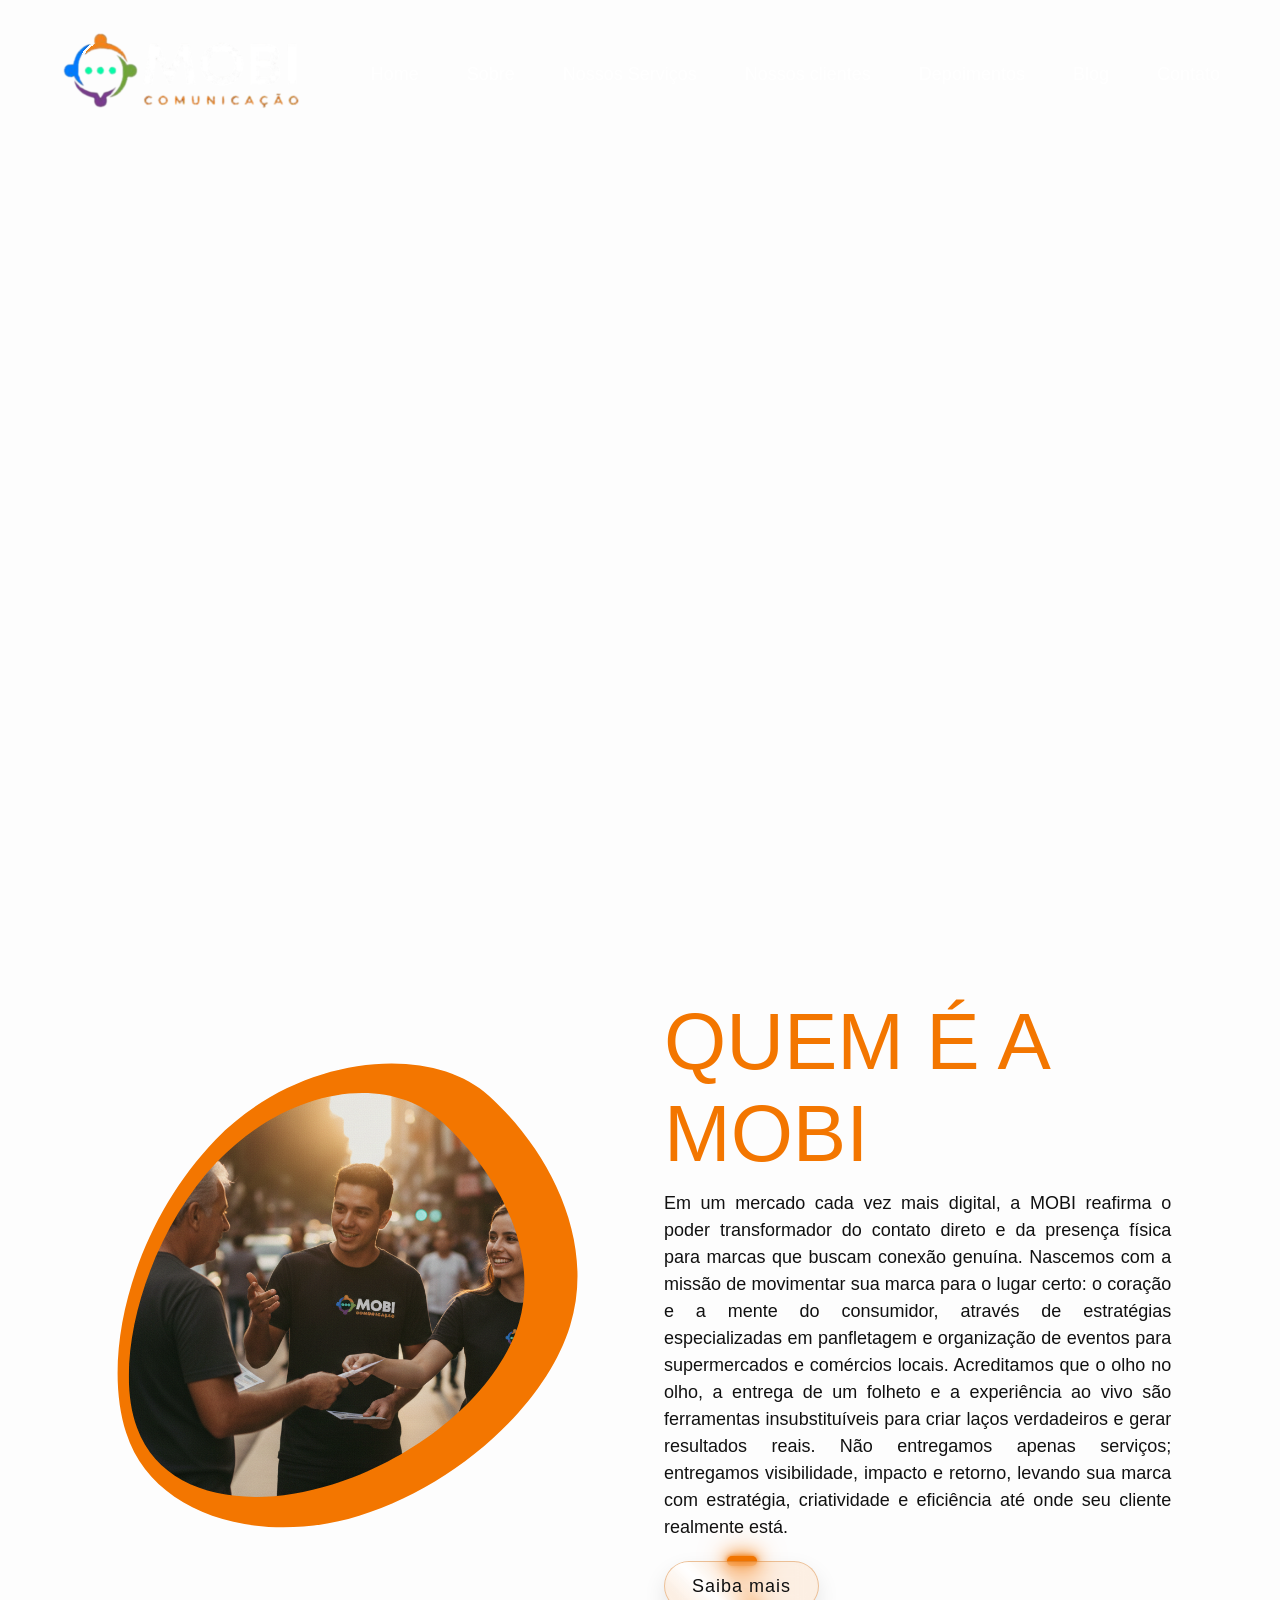
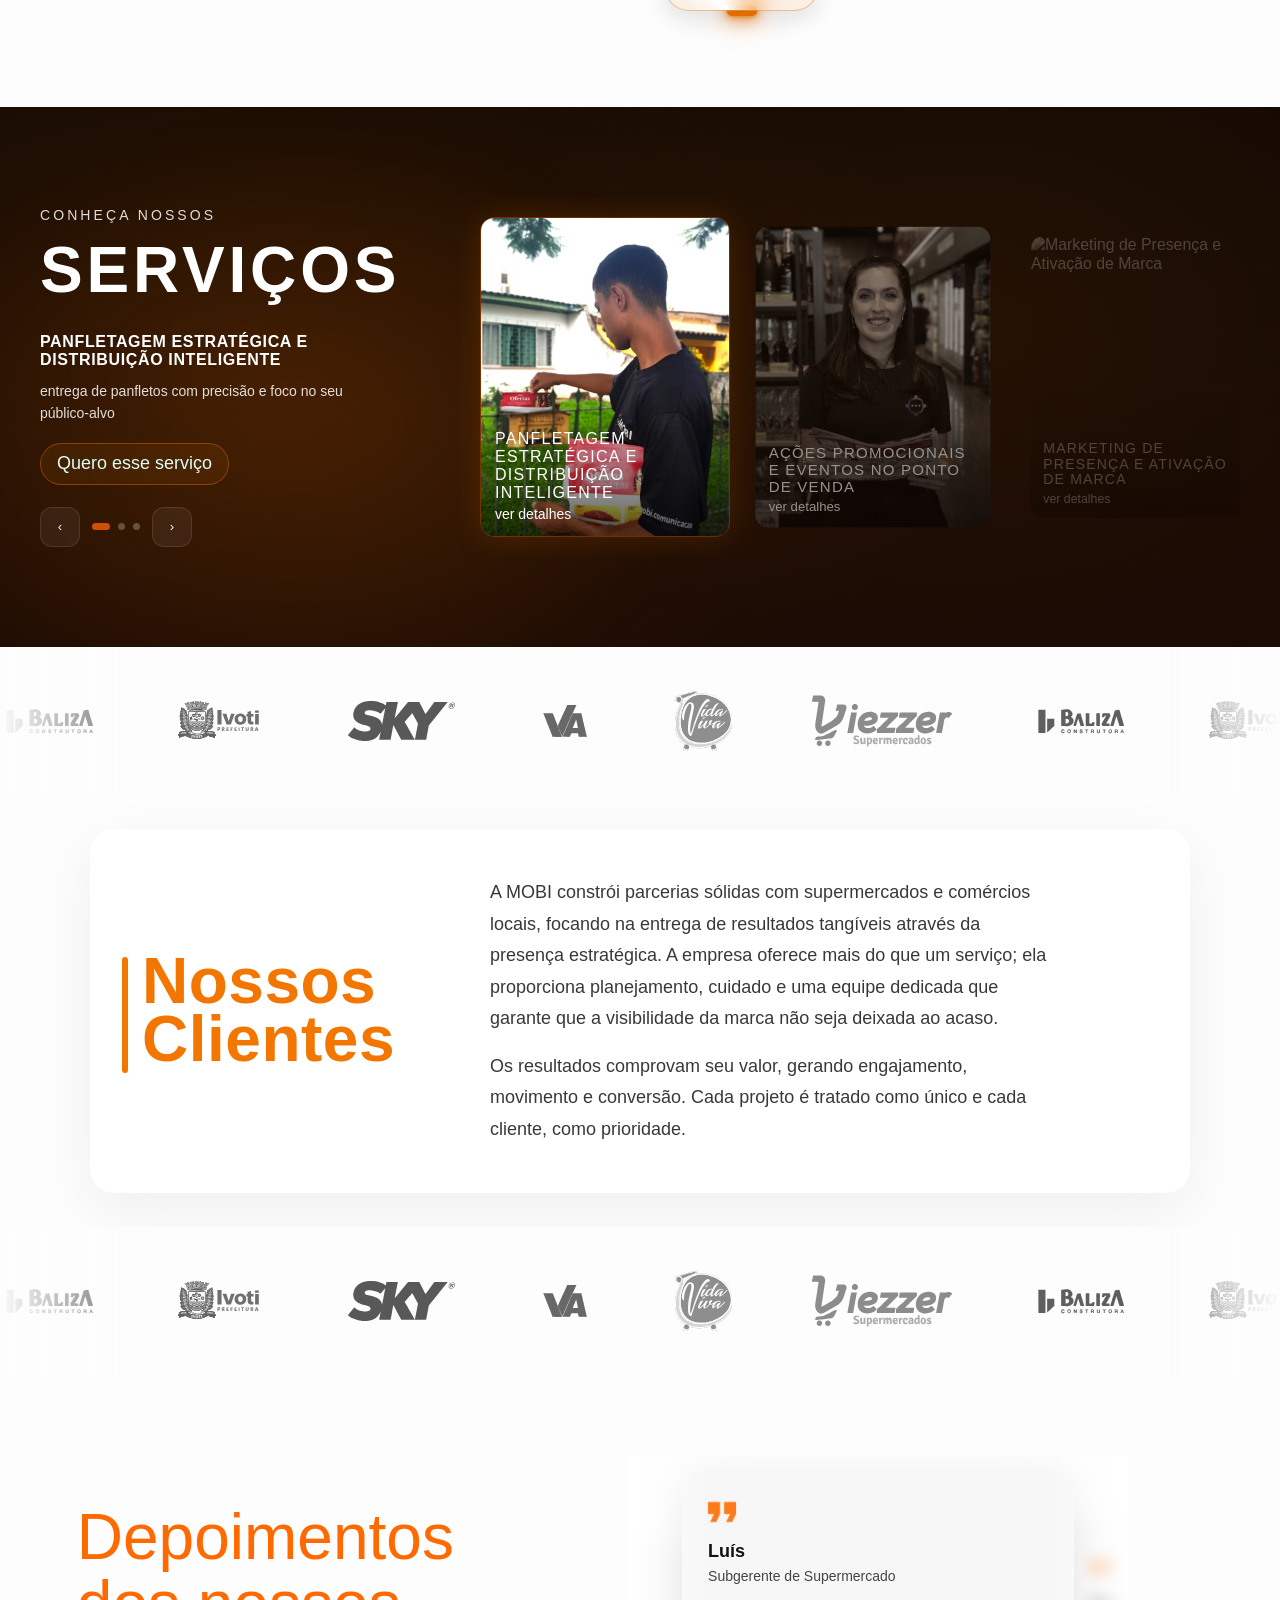
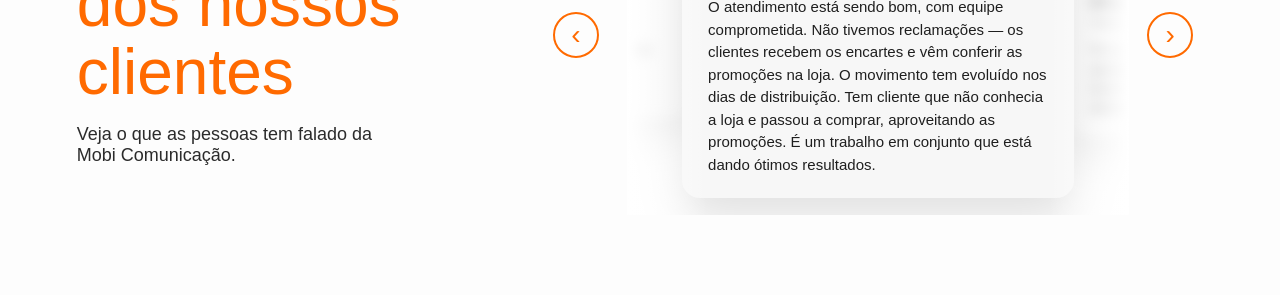
==== index.html @ 7a5b46ab "Add index.html and remove responsive CSS rules Introduce a new homepage (index.html) containing head" ====
<!DOCTYPE html>
<html lang="pt-br">

<head>
    <meta charset="UTF-8">
    <meta name="viewport" content="width=device-width, initial-scale=1.0">
    <link rel="shortcut icon" href="midia/mobi.png" type="image/x-icon">
    <link rel="stylesheet" href="css/style-home.css">
    <link rel="stylesheet" href="https://use.typekit.net/htb2smi.css">
    <link href="https://db.onlinewebfonts.com/c/2bf16335573007d828f4197c2b884c04?family=Satoshi" rel="stylesheet">
    <title>Home Mobi Comunicação</title>
</head>

<body>
    <header class="header">
        <div class="logo">
            <a href="index.html"><img src="midia/mobi-logo-reduzida.png" alt="logo-mobicomunicacao"></a>
        </div>

        <nav class="nav-bar">
            <a href="#home">Home</a>
            <a href="#sobre">Sobre</a>
            <a href="#services">Nossos Serviços</a>
            <a href="#clients">Nossos clientes</a>
            <a href="#quotes">Depoimentos</a>
            <a href="blog.html">Blog</a>
            <a href="#contact">Contato</a>
        </nav>
    </header>

    <section id="home" class="hero-section">
        <video class="hero-video" autoplay loop playsinline preload="metadata">
            <source src="midia/vid/MOBI_2.mp4" type="video/mp4" />
        </video>
    </section>

    <section id="sobre" class="about">
        <div class="img-section blob-media" aria-label="Equipe panfletadora">
            <svg class="blob" viewBox="0 0 600 600" role="img" aria-hidden="true">
                <defs>
                    <clipPath id="clipBlobAbout">
                        <path
                            d="M433,86 C499,147 547,238 523,322 C498,406 402,483 302,514 C203,545 101,529 71,447 C41,366 83,219 166,132 C250,45 367,25 433,86 Z" />
                    </clipPath>

                    <filter id="softBlur" x="-20%" y="-20%" width="140%" height="140%">
                        <feGaussianBlur in="SourceGraphic" stdDeviation="6" />
                    </filter>
                </defs>

                <!-- Blob atrás -->
                <path class="back-blob" transform="translate(18 -10) scale(1.16)"
                    d="M452,96 C525,165 555,269 520,352 C484,435 381,497 287,524 C193,550 108,541 74,458 C41,375 58,218 150,129 C243,40 379,26 452,96 Z">
                    <animate attributeName="d" dur="3.5s" repeatCount="indefinite" calcMode="spline"
                        keySplines="0.4 0 0.2 1;0.4 0 0.2 1;0.4 0 0.2 1" values="
        M452,96 C525,165 555,269 520,352 C484,435 381,497 287,524 C193,550 108,541 74,458 C41,375 58,218 150,129 C243,40 379,26 452,96 Z;
        M472,126 C525,205 536,284 498,362 C460,440 378,493 292,512 C206,531 109,520 76,446 C43,372 60,241 155,156 C250,71 419,47 472,126 Z;
        M440,90 C503,140 560,235 536,324 C512,413 407,504 305,532 C204,559 100,522 76,439 C51,355 90,224 170,138 C250,52 377,40 440,90 Z;
        M452,96 C525,165 555,269 520,352 C484,435 381,497 287,524 C193,550 108,541 74,458 C41,375 58,218 150,129 C243,40 379,26 452,96 Z
        " />
                </path>

                <!-- Imagem recortada -->
                <image href="midia/image-section-about.png" x="60" y="40" width="700" height="500"
                    preserveAspectRatio="xMidYMid slice" clip-path="url(#clipBlobAbout)" />
            </svg>
        </div>


        <div class="content">
            <h1>QUEM É A MOBI</h1>

            <p>
                Em um mercado cada vez mais digital, a MOBI reafirma o poder transformador do contato direto e da
                presença física para marcas que buscam conexão genuína. Nascemos com a missão de movimentar sua marca
                para o lugar certo: o coração e a mente do consumidor, através de estratégias especializadas em
                panfletagem e organização de eventos para supermercados e comércios locais.

                Acreditamos que o olho no olho, a entrega de um folheto e a experiência ao vivo são ferramentas
                insubstituíveis para criar laços verdadeiros e gerar resultados reais. Não entregamos apenas serviços;
                entregamos visibilidade, impacto e retorno, levando sua marca com estratégia, criatividade e eficiência
                até onde seu cliente realmente está.
            </p>

            <div class="btn"><a href="sobre-nos.html">Saiba mais</a></div>
        </div>
    </section>

   <section id="services" class="tc-mentors">
  <div class="tc-wrap">
    <div class="tc-left">
      <p class="tc-kicker">CONHEÇA NOSSOS</p>
      <h2 class="tc-title">SERVIÇOS</h2>

      <div class="tc-info">
        <h3 class="tc-name" id="tcName">Panfletagem Estratégica e Distribuição Inteligente</h3>
        <p class="tc-desc" id="tcDesc">
          entrega de panfletos com precisão e foco no seu público-alvo
        </p>

        <a class="tc-cta" id="tcCta" href="#" aria-label="Abrir serviço">
          Quero esse serviço
        </a>
      </div>

      <div class="tc-controls">
        <button class="tc-nav" id="tcPrev" type="button" aria-label="Anterior">‹</button>
        <div class="tc-dots" id="tcDots" aria-label="Paginação"></div>
        <button class="tc-nav" id="tcNext" type="button" aria-label="Próximo">›</button>
      </div>
    </div>

    <div class="tc-right">
      <div class="tc-viewport" id="tcViewport">
        <div class="tc-track" id="tcTrack"></div>
      </div>
    </div>
  </div>
</section>

<section class="parceiros">
  <!-- Slider top -->
  <div class="logos" id="clients">
    <div class="logos-track">
      <div class="logos-row">
        <img src="midia/logo-parceiros/baliza-logo.svg" alt="Baliza">
        <img src="midia/logo-parceiros/logo-municipio-de-ivoti.svg" alt="Município de Ivoti">
        <img class="logo-sky" src="midia/logo-parceiros/sky-logo.svg" alt="Sky">
        <img src="midia/logo-parceiros/va-logo.svg" alt="VA">
        <img src="midia/logo-parceiros/vida-vida-logo.svg" alt="Viva Vida">
        <img class="logo-color" src="midia/logo-parceiros/viezzer-logo.svg" alt="Viezzer">
      </div>

      <div class="logos-row" aria-hidden="true">
        <img src="midia/logo-parceiros/baliza-logo.svg" alt="">
        <img src="midia/logo-parceiros/logo-municipio-de-ivoti.svg" alt="">
        <img class="logo-sky" src="midia/logo-parceiros/sky-logo.svg" alt="">
        <img src="midia/logo-parceiros/va-logo.svg" alt="">
        <img src="midia/logo-parceiros/vida-vida-logo.svg" alt="">
        <img class="logo-color" src="midia/logo-parceiros/viezzer-logo.svg" alt="">
      </div>

      <div class="logos-row" aria-hidden="true">
        <img src="midia/logo-parceiros/baliza-logo.svg" alt="">
        <img src="midia/logo-parceiros/logo-municipio-de-ivoti.svg" alt="">
        <img class="logo-sky" src="midia/logo-parceiros/sky-logo.svg" alt="">
        <img src="midia/logo-parceiros/va-logo.svg" alt="">
        <img src="midia/logo-parceiros/vida-vida-logo.svg" alt="">
        <img class="logo-color" src="midia/logo-parceiros/viezzer-logo.svg" alt="">
      </div>
    </div>
  </div>

  <!-- Conteúdo -->
  <div class="clients-content">
    <div class="title">
      <h2>Nossos<br>Clientes</h2>
    </div>

    <div class="clients-text">
      <p>
        A MOBI constrói parcerias sólidas com supermercados e comércios locais, focando na entrega de resultados
        tangíveis através da presença estratégica. A empresa oferece mais do que um serviço; ela proporciona
        planejamento, cuidado e uma equipe dedicada que garante que a visibilidade da marca não seja deixada ao acaso.
      </p>

      <p>
        Os resultados comprovam seu valor, gerando engajamento, movimento e conversão. Cada projeto é tratado como
        único e cada cliente, como prioridade.
      </p>
    </div>
  </div>

  <!-- Slider bottom -->
  <div class="logos logos-bottom">
    <div class="logos-track is-reverse">
      <div class="logos-row">
        <img src="midia/logo-parceiros/baliza-logo.svg" alt="Baliza">
        <img src="midia/logo-parceiros/logo-municipio-de-ivoti.svg" alt="Município de Ivoti">
        <img class="logo-sky" src="midia/logo-parceiros/sky-logo.svg" alt="Sky">
        <img src="midia/logo-parceiros/va-logo.svg" alt="VA">
        <img src="midia/logo-parceiros/vida-vida-logo.svg" alt="Viva Vida">
        <img class="logo-color" src="midia/logo-parceiros/viezzer-logo.svg" alt="Viezzer">
      </div>

      <div class="logos-row" aria-hidden="true">
        <img src="midia/logo-parceiros/baliza-logo.svg" alt="">
        <img src="midia/logo-parceiros/logo-municipio-de-ivoti.svg" alt="">
        <img class="logo-sky" src="midia/logo-parceiros/sky-logo.svg" alt="">
        <img src="midia/logo-parceiros/va-logo.svg" alt="">
        <img src="midia/logo-parceiros/vida-vida-logo.svg" alt="">
        <img class="logo-color" src="midia/logo-parceiros/viezzer-logo.svg" alt="">
      </div>

      <div class="logos-row" aria-hidden="true">
        <img src="midia/logo-parceiros/baliza-logo.svg" alt="">
        <img src="midia/logo-parceiros/logo-municipio-de-ivoti.svg" alt="">
        <img class="logo-sky" src="midia/logo-parceiros/sky-logo.svg" alt="">
        <img src="midia/logo-parceiros/va-logo.svg" alt="">
        <img src="midia/logo-parceiros/vida-vida-logo.svg" alt="">
        <img class="logo-color" src="midia/logo-parceiros/viezzer-logo.svg" alt="">
      </div>
    </div>
  </div>
</section>

<section class="quotes-section" id="quotes">
  <div class="quotes-content">
    <h2>Depoimentos dos nossos clientes</h2>
    <p>Veja o que as pessoas tem falado da Mobi Comunicação.</p>
  </div>

  <div class="quotes-carousel">
    <button class="quote-nav prev" type="button" aria-label="Depoimento anterior">
      ‹
    </button>

    <div class="quote-viewport">
      <div class="quote-track">
        <div class="card active">
          <img class="quote-icon" src="midia/quote-icon.png" alt="quote-icon">
          <h3 class="nome">Luís</h3>
          <p class="quote-tag">Subgerente de Supermercado</p>
          <p class="quote-content">O atendimento está sendo bom, com equipe comprometida. Não tivemos reclamações — os clientes recebem os encartes e vêm conferir as promoções na loja. O movimento tem evoluído nos dias de distribuição. Tem cliente que não conhecia a loja e passou a comprar, aproveitando as promoções. É um trabalho em conjunto que está dando ótimos resultados.</p>
        </div>

        <div class="card">
          <img class="quote-icon" src="midia/quote-icon.png" alt="quote-icon">
          <h3 class="nome">Elisangela</h3>
          <p class="quote-tag">Viezzer Supermercados</p>
          <p class="quote-content">Foi um ótimo trabalho! Tudo que solicitamos foi atendido. Sempre que tivemos distribuição, tivemos resultados positivos, trazendo clientes alcançados diretamente pela ação.</p>
        </div>

        <div class="card">
          <img class="quote-icon" src="midia/quote-icon.png" alt="quote-icon">
          <h3 class="nome">Morgana Simon</h3>
          <p class="quote-tag"></p>
          <p class="quote-content">Fomos muito bem atendidos do início ao fim da ação realizada para uma empresa multinacional com filial em Sapucaia do Sul. A experiência superou nossas expectativas, com uma execução impecável e um atendimento atencioso. Sem dúvida, recomendamos o trabalho e a parceria!
</p>
        </div>

        <div class="card">
          <img class="quote-icon" src="midia/quote-icon.png" alt="quote-icon">
          <h3 class="nome">Amanda</h3>
          <p class="quote-tag">Super Kern</p>
          <p class="quote-content">A gente nunca tinha trabalhado com algo tão profissional quando se trata de panfletagem. O que vocês entregaram foi completamente diferente. O material veio com fotos, tudo muito organizado. Normalmente, a gente só percebe se a panfletagem funcionou quando o cliente reclama — e não quando elogia. Mas, com vocês, não tivemos nenhuma reclamação. Isso já mostra muito.
</p>
        </div>

        <div class="card">
          <img class="quote-icon" src="midia/quote-icon.png" alt="quote-icon">
          <h3 class="nome">Lucas</h3>
          <p class="quote-tag">Viva Bem Supermercados</p>
          <p class="quote-content">Estamos muito satisfeitos com a parceria. O crescimento nas vendas nos dias de ação é visível: a loja fica cheia e os resultados são perceptíveis. O suporte da MOBI e as sugestões de ajustes fazem toda a diferença para ampliar nosso alcance. Um diferencial importante é o controle em tempo real sobre onde o material está sendo veiculado — algo raro no mercado, que contribui diretamente para melhorias e decisões estratégicas.
</p>
        </div>

        <div class="card">
          <img class="quote-icon" src="midia/quote-icon.png" alt="quote-icon">
          <h3 class="nome">Diogenes Borges</h3>
          <p class="quote-tag"></p>
          <p class="quote-content">Tivemos uma experiência excelente! O atendimento foi ágil, atencioso e extremamente prestativo. Um destaque especial vai para o sistema de monitoramento em tempo real, que garante mais controle e transparência durante toda a ação. Recomendamos com confiança!
</p>
        </div>

        <div class="card">
          <img class="quote-icon" src="midia/quote-icon.png" alt="quote-icon">
          <h3 class="nome">Aldonei Severo</h3>
          <p class="quote-tag"></p>
          <p class="quote-content">Equipe extremamente profissional! Além de executarem o serviço contratado com excelência, ainda realizaram postagens no Instagram e me mantiveram informado em cada etapa, compartilhando todo o material divulgado. Um cuidado que faz toda a diferença!
</p>
        </div>

        <div class="card">
          <img class="quote-icon" src="midia/quote-icon.png" alt="quote-icon">
          <h3 class="nome">Michel Alves</h3>
          <p class="quote-tag"></p>
          <p class="quote-content">Tive uma ótima experiência com a equipe — entrega pontual e muito profissionalismo por parte dos colaboradores. Parabéns pelo trabalho! Recomendo com certeza.
</p>
        </div>

        <div class="card">
          <img class="quote-icon" src="midia/quote-icon.png" alt="quote-icon">
          <h3 class="nome">Catiussa Moro</h3>
          <p class="quote-tag"></p>
          <p class="quote-content">Resultado imediato! Um trabalho excelente, com entrega rápida e eficiente. Superou as expectativas!
</p>
        </div>
      </div>
    </div>

    <button class="quote-nav next" type="button" aria-label="Próximo depoimento">
      ›
    </button>
  </div>
</section>

    <script>
        const header = document.querySelector(".header");
        window.addEventListener("scroll", () => {
            header.classList.toggle("scrolled", window.scrollY > 10);
        });
    </script>
    <script src="https://cdn.jsdelivr.net/npm/locomotive-scroll@beta/bundled/locomotive-scroll.min.js"></script>
    <script>
        const scroll = new LocomotiveScroll({
            el: document.querySelector('#app'),
            smooth: true,
        });
    </script>
    <script src="script/carrosel.js"></script>
    <script src="script/quote-carrosel.js"></script>
</body>

</html>
---- css/style-home.css ----
* {
  margin: 0;
  padding: 0;
  box-sizing: border-box;
  list-style: none;
  text-decoration: none;
  border: 0;
  color: #fff;
}

body {
  background-color: #fdfdfd;
  color: #000;
  font-size: 18px;
  font-family: "Satoshi", sans-serif;
  overflow-x: hidden;
  width: 100%;
}

.header {
  position: fixed;
  top: 0;
  left: 0;
  right: 0;
  z-index: 50;

  display: flex;
  align-items: center;
  justify-content: space-between;

  padding: 30px 60px;
  /* menor altura */
  transition: all 0.3s ease;

}

/* ao rolar, aplica vidro */
.header.scrolled {
  padding: 6px 60px;
  background: rgba(0, 0, 0, 0.35);
  backdrop-filter: blur(10px);
  -webkit-backdrop-filter: blur(10px);
}

.nav-bar {
  display: flex;
  align-items: center;
  gap: 48px;
  /* espaço entre links */
}

.nav-bar a {
  cursor: pointer;
  color: #fff;
  font-weight: 500;
  transition: 0.3s ease;
}

.nav-bar a:hover {
  transition: 0.2s ease-in-out;
  font-size: 20px;
}

.hero-section {
  position: relative;
  height: 100vh;
  /* hero ocupa a tela */
  overflow: hidden;
}

.hero-video {
  position: absolute;
  inset: 0;
  width: 100%;
  height: 100%;
  object-fit: cover;
  z-index: 0;
  pointer-events: none;
  /* importante */
}

/* container da mídia */
.img-section.blob-media {
  width: min(420px, 90vw);
  aspect-ratio: 1 / 1;
  display: grid;
  place-items: center;
}

/* svg responsivo */
.img-section.blob-media .blob {
  width: 100%;
  height: 100%;
  overflow: visible;
}

/* blob atrás */
.img-section.blob-media .back-blob {
  fill: #F37600;
  transform-origin: 300px 300px;
  animation: blobFloat 6s ease-in-out infinite;
}

/* flutuação leve */
@keyframes blobFloat {
  0% {
    transform: translate(0px, 0px) scale(1);
  }

  50% {
    transform: translate(10px, -12px) scale(1.03);
  }

  100% {
    transform: translate(0px, 0px) scale(1);
  }
}

/* acessibilidade: reduz movimento */
@media (prefers-reduced-motion: reduce) {
  .img-section.blob-media .back-blob {
    animation: none;
  }

  .img-section.blob-media .back-blob animate {
    display: none;
  }
}

.about {
  min-height: 500px;
  display: flex;
  align-items: center;
  justify-content: center;
  gap: 3rem;
  padding: 4rem 6%;
}

/* lado esquerdo (imagem) */
.about .img-section {
  flex: 1;
  display: flex;
  justify-content: center;
}

/* controla o tamanho do blob */
.about .blob-media {
  width: 100%;
  max-width: 550px;
}

/* lado direito (conteúdo) */
.about .content {
  flex: 1;
  max-width: 700px;
  padding: 2rem;

  & h1 {
    font-family: "bebas-neue", sans-serif;
    font-weight: 400;
    font-size: 5rem;
    color: #F37600;
    margin-bottom: 10px;
  }

  & p {
    text-align: justify;
    line-height: 1.5;
    font-size: 18px;
    font-weight: medium;
    margin-bottom: 20px;
    color: #111;
  }

  & .btn {
    position: relative;
    width: 155px;
    height: 50px;

    & a {
      position: absolute;
      top: 0;
      Left: 0;
      width: 100%;
      height: 100%;
      display: flex;
      justify-content: center;
      align-items: center;
      background: rgba(243, 118, 0, 0.10);
      /* leve laranja */
      border: 1px solid rgba(206, 105, 10, 0.35);
      /* contorno */
      box-shadow: 0 10px 22px rgba(0, 0, 0, 0.10);
      /* profundidade */
      border-top: 1px solid ☐ rgba(255, 255, 255, 0.1);
      border-radius: 30px;
      color: #111;
      z-index: 1;
      font-weight: 400;
      Letter-spacing: 1px;
      text-decoration: none;
      transition: 0.5s;
      overflow: hidden;
      backdrop-filter: blur(10px);
    }

    & a:hover {
      Letter-spacing: 3px;
      color: #fff;
      transition-delay: 0.5s;
    }

    & a::before {
      content: '';
      position: absolute;
      top: 0;
      left: 0;
      width: 50%;
      height: 100%;
      background: linear-gradient(to right,
          transparent,
          rgba(255, 255, 255, 1),
          transparent);
      transform: skewX(45deg) translateX(0);
      transition: 0.5s;
      z-index: -1;
    }
  }

  & .btn::after {
    content: '';
    position: absolute;
    Left: 50%;
    transform: translateX(-50%);
    top: -5px;
    width: 30px;
    height: 10px;
    background: #F37600;
    border-radius: 10px;
    transition: 0.5s;
    transition-delay: 0s;
  }

  & .btn:hover::after {
    top: 0;
    height: 50%;
    width: 90%;
    border-radius: 30px;
    transition-delay: 0.5s;
  }

  & .btn::before {
    content: '';
    position: absolute;
    Left: 50%;
    transform: translateX(-50%);
    bottom: -5px;
    width: 30px;
    height: 10px;
    background: #F37600;
    border-radius: 10px;
    transition: 0.5s;
    transition-delay: 0s;
  }

  & .btn:hover::before {
    bottom: 0;
    height: 50%;
    width: 90%;
    border-radius: 30px;
    transition-delay: 0.5s;
  }

  & .btn:hover a::before {
    transform: skewX(45deg) translateX(200%);
  }

  & .btn::before,
  .btn::after {
    background: #F37600;
    box-shadow: 0 0 5px #F37600,
      0 0 15px #F37600,
      0 0 30px #F37600;
  }
}


/*SEÇÃO DE SERVIÇOS*/
.tc-mentors {
  padding: 90px 24px;
  position: relative;
  overflow: hidden;
  color: #eaf7f2;
  background: radial-gradient(1200px 700px at 20% 50%, rgba(255, 123, 0, 0.1), transparent 60%),
    radial-gradient(900px 600px at 75% 40%, rgba(255, 136, 0, 0.06), transparent 55%),
    linear-gradient(180deg, #150a03 0%, #1b0b04 100%);
}

.tc-mentors::before {
  content: "";
  position: absolute;
  inset: -200px;
  background: radial-gradient(700px 500px at 30% 55%, rgba(255, 115, 0, 0.12), transparent 60%);
  filter: blur(30px);
  pointer-events: none;
}

.tc-wrap {
  max-width: 1200px;
  margin: 0 auto;
  display: grid;
  grid-template-columns: 380px 1fr;
  gap: 40px;
  align-items: center;
  position: relative;
  z-index: 1;
}

.tc-kicker {
  font-size: 14px;
  letter-spacing: 0.22em;
  opacity: 0.85;
  margin-bottom: 10px;
}

.tc-title {
  font-size: 4rem;
  margin-bottom: 26px;
  font-family: "bebas-neue", sans-serif;
  font-weight: 800;
  letter-spacing: 0.06em;
}

.tc-info {
  max-width: 340px;
}

.tc-name {
  font-size: 1rem;
  letter-spacing: 0.04em;
  margin-bottom: 12px;
  text-transform: uppercase;
}

.tc-desc {
  font-size: 14px;
  line-height: 1.55;
  opacity: 0.85;
  margin-bottom: 18px;
}

.tc-cta {
  display: inline-flex;
  align-items: center;
  justify-content: center;
  height: 42px;
  padding: 0 16px;
  border-radius: 999px;
  color: #dffdf4;
  text-decoration: none;
  border: 1px solid rgba(255, 115, 0, 0.38);
  background: rgba(255, 136, 0, 0.08);
  box-shadow: 0 0 0 0 rgba(0, 255, 187, 0.0);
  transition: transform 180ms ease, box-shadow 180ms ease, background 180ms ease;
}

.tc-cta:hover {
  transform: translateY(-1px);
  background: rgba(255, 115, 0, 0.12);
  box-shadow: 0 0 22px rgba(255, 102, 0, 0.18);
}

.tc-controls {
  margin-top: 22px;
  display: flex;
  align-items: center;
  gap: 12px;
}

.tc-nav {
  width: 40px;
  height: 40px;
  border-radius: 12px;
  cursor: pointer;
  color: #dffdf4;
  background: rgba(255, 255, 255, 0.06);
  border: 1px solid rgba(255, 255, 255, 0.10);
  transition: transform 160ms ease, background 160ms ease;
}

.tc-nav:hover {
  transform: translateY(-1px);
  background: rgba(255, 255, 255, 0.10);
}

.tc-dots {
  display: flex;
  align-items: center;
  gap: 8px;
}

.tc-dot {
  width: 7px;
  height: 7px;
  border-radius: 999px;
  background: rgba(255, 255, 255, 0.25);
  border: 0;
  cursor: pointer;
}

.tc-dot.is-active {
  width: 18px;
  background: rgba(255, 102, 0, 0.75);
}

.tc-right {
  position: relative;
}

.tc-viewport {
  position: relative;
  width: 100%;
  height: 360px;
  overflow: hidden;
}

.tc-track {
  position: absolute;
  left: 0;
  top: 50%;
  transform: translate3d(0, -50%, 0);
  display: flex;
  gap: 18px;
  will-change: transform;
  transition: transform 520ms cubic-bezier(0.2, 0.9, 0.2, 1);
  padding: 0 20px;
}

.tc-card {
  width: 250px;
  height: 320px;
  border-radius: 14px;
  overflow: hidden;
  position: relative;
  flex: 0 0 auto;
  cursor: pointer;

  transform: scale(0.88);
  opacity: 0.28;

  filter: grayscale(100%) saturate(0.4) brightness(0.8);

  transition:
    transform 520ms cubic-bezier(0.2, 0.9, 0.2, 1),
    opacity 520ms cubic-bezier(0.2, 0.9, 0.2, 1),
    filter 520ms cubic-bezier(0.2, 0.9, 0.2, 1);
}

.tc-card::after {
  content: "";
  position: absolute;
  inset: 0;
  background: linear-gradient(180deg, transparent 55%, rgba(0, 0, 0, 0.65) 100%);
  pointer-events: none;
}

.tc-card img {
  width: 100%;
  height: 100%;
  object-fit: cover;
  display: block;
}

.tc-card .tc-card-meta {
  position: absolute;
  left: 14px;
  right: 14px;
  bottom: 14px;
  z-index: 2;
}

.tc-card .tc-card-title {
  font-size: 16px;
  letter-spacing: 0.08em;
  text-transform: uppercase;
  margin-bottom: 4px;
}

.tc-card .tc-card-sub {
  font-size: 14px;
  color: inherit;
  opacity: 1;
}

.tc-card.is-active {
  transform: scale(1);
  opacity: 1;

  filter: grayscale(0%) saturate(1) brightness(1);

  border: 1px solid rgba(255, 102, 0, 0.35);
  box-shadow: 0 0 34px rgba(255, 136, 0, 0.16);
}

.tc-card.is-near {
  transform: scale(0.94);
  opacity: 0.6;
  filter: grayscale(60%) saturate(0.6) brightness(0.9);
}

@media (max-width: 980px) {
  .tc-wrap {
    grid-template-columns: 1fr;
  }

  .tc-viewport {
    height: 320px;
  }

  .tc-left {
    text-align: left;
  }
}

/* ====== SEÇÃO PARCEIROS / CLIENTES ====== */

/* animação base do marquee */
@keyframes marquee {
  from {
    transform: translateX(0);
  }

  to {
    transform: translateX(-50%);
  }
}

/* wrapper geral da seção (opcional, caso queira espaçamento) */
.parceiros {
  background: #fdfdfd;
}

/* ====== MARQUEE LOGOS: LOOP PERFEITO (3 BLOCOS) ====== */

/* Animação para frente: move exatamente o tamanho de 1 bloco */
@keyframes marquee-infinite {
  0% {
    transform: translateX(0);
  }

  100% {
    transform: translateX(-33.3333%);
  }
}

/* Animação reversa: começa deslocada e volta para o zero */
@keyframes marquee-infinite-reverse {
  0% {
    transform: translateX(-33.3333%);
  }

  100% {
    transform: translateX(0);
  }
}

.logos {
  overflow: hidden;
  width: 100%;
  background: #fdfdfd;
  padding: 44px 0;
  position: relative;
  display: flex;
}

/* Container que segura os 3 blocos */
.logos-track {
  display: flex;
  width: max-content;
  /* Garante que os blocos fiquem em linha infinita */
  animation: marquee-infinite 25s linear infinite;
  will-change: transform;
}

/* Classe para o slider de baixo rodar ao contrário */
.logos-track.is-reverse {
  animation: marquee-infinite-reverse 25s linear infinite;
}

/* Cada um dos 3 blocos de logos */
.logos-row {
  display: flex;
  align-items: center;
  flex-shrink: 0;

  /* AJUSTE DE ESPAÇAMENTO: O gap e o padding-right devem ser IGUAIS */
  gap: 80px;
  padding-right: 80px;
}

.logos-row img {
  height: 60px;
  /* Altura controlada para evitar saltos visuais */
  width: auto;
  object-fit: contain;
  opacity: .7;
  filter: grayscale(100%);
  transition: all 0.3s ease;
}

/* Logo da Sky costuma ser mais horizontal, ajuste fino se necessário */
.logos-row img.logo-sky {
  height: 40px;
}

.logos-row img:hover {
  opacity: 1;
  filter: grayscale(0%);
}

/* Efeito de transparência nas bordas (fades) */
.logos::before,
.logos::after {
  content: "";
  position: absolute;
  top: 0;
  height: 100%;
  width: 150px;
  z-index: 2;
  pointer-events: none;
}

.logos::before {
  left: 0;
  background: linear-gradient(to right, #fdfdfd, transparent);
}

.logos::after {
  right: 0;
  background: linear-gradient(to left, #fdfdfd, transparent);
}

/* ====== RESPONSIVO MOBILE ====== */
@media (max-width: 600px) {
  .logos {
    padding: 30px 0;
  }

  .logos-row {
    /* No mobile, diminuímos o gap, mas mantemos a igualdade entre gap e padding */
    gap: 40px;
    padding-right: 40px;
  }

  .logos-row img {
    height: 38px;
  }

  .logos-row img.logo-sky {
    height: 30px;
  }
}

/* ====== CONTEÚDO CENTRAL ====== */
.clients-content {
  max-width: 1100px;
  margin: 34px auto;
  padding: 3rem 2rem;

  display: grid;
  grid-template-columns: 320px 1fr;
  align-items: center;
  gap: 3rem;

  background: #fff;
  border-radius: 24px;
  box-shadow: 0 18px 60px rgba(0, 0, 0, .06);
}

.clients-content .title {
  position: relative;
  padding-left: 1.25rem;
}

.clients-content .title::before {
  content: "";
  position: absolute;
  left: 0;
  top: .25rem;
  width: 6px;
  height: 100%;
  background: #F37600;
  border-radius: 999px;
}

.clients-content .title h2 {
  margin: 0;
  font-family: "bebas-neue", sans-serif;
  font-weight: 700;
  font-size: clamp(3.2rem, 5vw, 5.2rem);
  line-height: .9;
  letter-spacing: .5px;
  color: #F37600;
}

.clients-content .clients-text {
  max-width: 560px;
}

.clients-content .clients-text p {
  margin: 0 0 1rem;
  font-family: "Satoshi", sans-serif;
  font-size: 18px;
  line-height: 1.75;
  font-weight: 500;
  color: rgba(0, 0, 0, .78);
  text-align: left;
}

.clients-content .clients-text p:last-child {
  margin-bottom: 0;
}

/*SECTION QUOTES*/

/* Layout geral da seção */
.quotes-section {
  padding: 80px 6vw;
  display: grid;
  grid-template-columns: 420px 1fr;
  align-items: center;
  gap: 56px;
}

.quotes-content h2 {
  font-family: "bebas-neue", sans-serif;
  font-size: clamp(44px, 5vw, 72px);
  line-height: 1.05;
  margin: 0 0 18px;
  color: #ff6a00;
  /* ajuste para sua paleta */
  font-weight: 500;
}

.quotes-content p {
  margin: 0;
  font-size: 18px;
  color: #2b2b2b;
  max-width: 30ch;
}

/* Container do carrossel */
.quotes-carousel {
  position: relative;
  display: grid;
  grid-template-columns: 56px 1fr 56px;
  align-items: center;
  gap: 18px;
}

.quote-viewport {
  position: relative;
  overflow: hidden;
  height: 360px;
  /* controla a “altura do bloco” */
  display: flex;
  align-items: center;
}

/* Track: não precisa de translateX, o JS troca classes e a gente anima no CSS */
.quote-track {
  position: relative;
  width: 100%;
  height: 100%;
}

/* Card base */
.quote-track .card {
  position: absolute;
  top: 50%;
  left: 50%;
  width: min(560px, 78%);
  transform: translate(-50%, -50%) scale(0.92);
  opacity: 0;
  pointer-events: none;
  filter: blur(8px);
  transition: transform 420ms ease, opacity 420ms ease, filter 420ms ease;
  border-radius: 18px;
  background: #f7f7f7;
  /* placeholder igual ao cinza da ilustração */
  box-shadow: 0 18px 50px rgba(0, 0, 0, 0.12);
  padding: 26px 26px 22px;
}

/* Card central */
.quote-track .card.is-active {
  opacity: 1;
  pointer-events: auto;
  transform: translate(-50%, -50%) scale(1);
  filter: blur(0);
  z-index: 3;
}

/* Card anterior e próximo (parcialmente visíveis) */
.quote-track .card.is-prev,
.quote-track .card.is-next {
  opacity: 1;
  z-index: 2;
}

.quote-track .card.is-prev {
  transform: translate(calc(-50% - 360px), -50%) scale(0.86);
}

.quote-track .card.is-next {
  transform: translate(calc(-50% + 360px), -50%) scale(0.86);
}

/* Opcional: um leve fade nas bordas para reforçar o “corte” */
.quote-viewport::before,
.quote-viewport::after {
  content: "";
  position: absolute;
  top: 0;
  width: 80px;
  height: 100%;
  z-index: 5;
  pointer-events: none;
}

.quote-viewport::before {
  left: 0;
  background: linear-gradient(to right, #fff, rgba(255, 255, 255, 0));
}

.quote-viewport::after {
  right: 0;
  background: linear-gradient(to left, #fff, rgba(255, 255, 255, 0));
}

/* Setas */
.quote-nav {
  width: 46px;
  height: 46px;
  border-radius: 999px;
  border: 2px solid #ff6a00;
  background: transparent;
  color: #ff6a00;
  font-size: 28px;
  line-height: 1;
  display: grid;
  place-items: center;
  cursor: pointer;
  transition: transform 160ms ease, background 160ms ease;
}

.quote-nav:hover {
  transform: scale(1.06);
  background: rgba(255, 106, 0, 0.08);
}

.quote-nav:active {
  transform: scale(0.98);
}

/* Conteúdo do card (caso você vá preencher) */
.card .quote-icon {
  width: 28px;
  height: 28px;
  opacity: 0.9;
  margin-bottom: 10px;
}

.card .nome {
  margin: 0 0 6px;
  font-size: 18px;
  font-weight: 600;
  color: #111;
}

.card .quote-tag {
  margin: 0 0 12px;
  font-size: 14px;
  color: #444;
}

.card .quote-content {
  margin: 0;
  font-size: 15px;
  line-height: 1.5;
  color: #1f1f1f;
}

@media (max-width: 560px){
  /* seção em 1 coluna */
  .quotes-section{
    grid-template-columns: 1fr;
    padding: 56px 5vw;
    gap: 22px;
  }

  /* carrossel vira 1 coluna, setas em overlay */
  .quotes-carousel{
    display: block;
    position: relative;
  }

  .quote-viewport{
    width: 100%;
    height: 360px; /* ajuste se quiser mais alto */
    overflow: hidden;
  }

  /* remove o fade lateral (opcional, mas ajuda no mobile) */
  .quote-viewport::before,
  .quote-viewport::after{
    display: none;
  }

  /* setas por cima do viewport, centralizadas verticalmente */
  .quote-nav{
    position: absolute;
    top: 50%;
    transform: translateY(-50%);
    z-index: 10;
    width: 44px;
    height: 44px;
    font-size: 26px;
    background: rgba(255,255,255,0.85); /* garante contraste */
    backdrop-filter: blur(6px);
  }

  .quote-nav.prev{ left: 10px; }
  .quote-nav.next{ right: 10px; }

  /* card central ocupa mais largura */
  .quote-track .card{
    width: calc(100% - 120px); /* deixa espaço visual para as setas */
    padding: 22px;
  }

  /* no mobile fica só 1 card mesmo */
  .quote-track .card.is-prev,
  .quote-track .card.is-next{
    opacity: 0;
    pointer-events: none;
  }
}
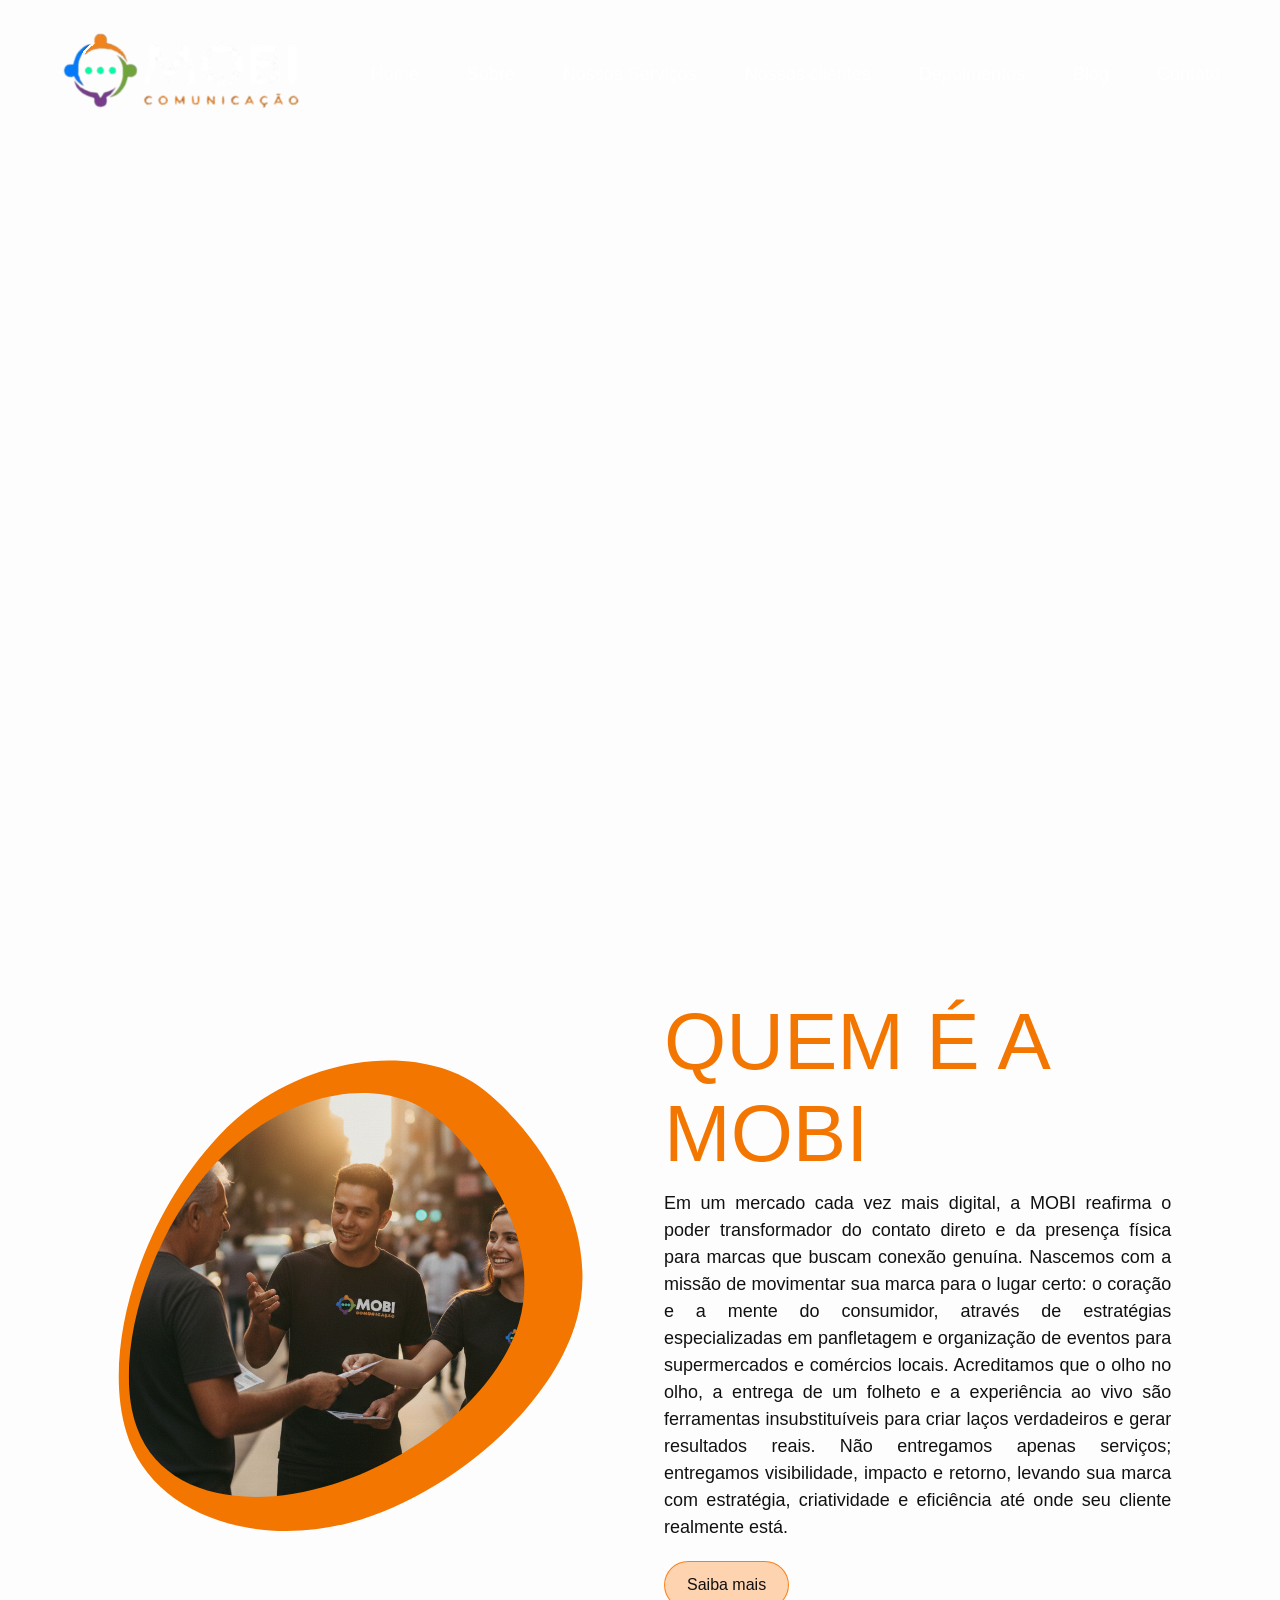
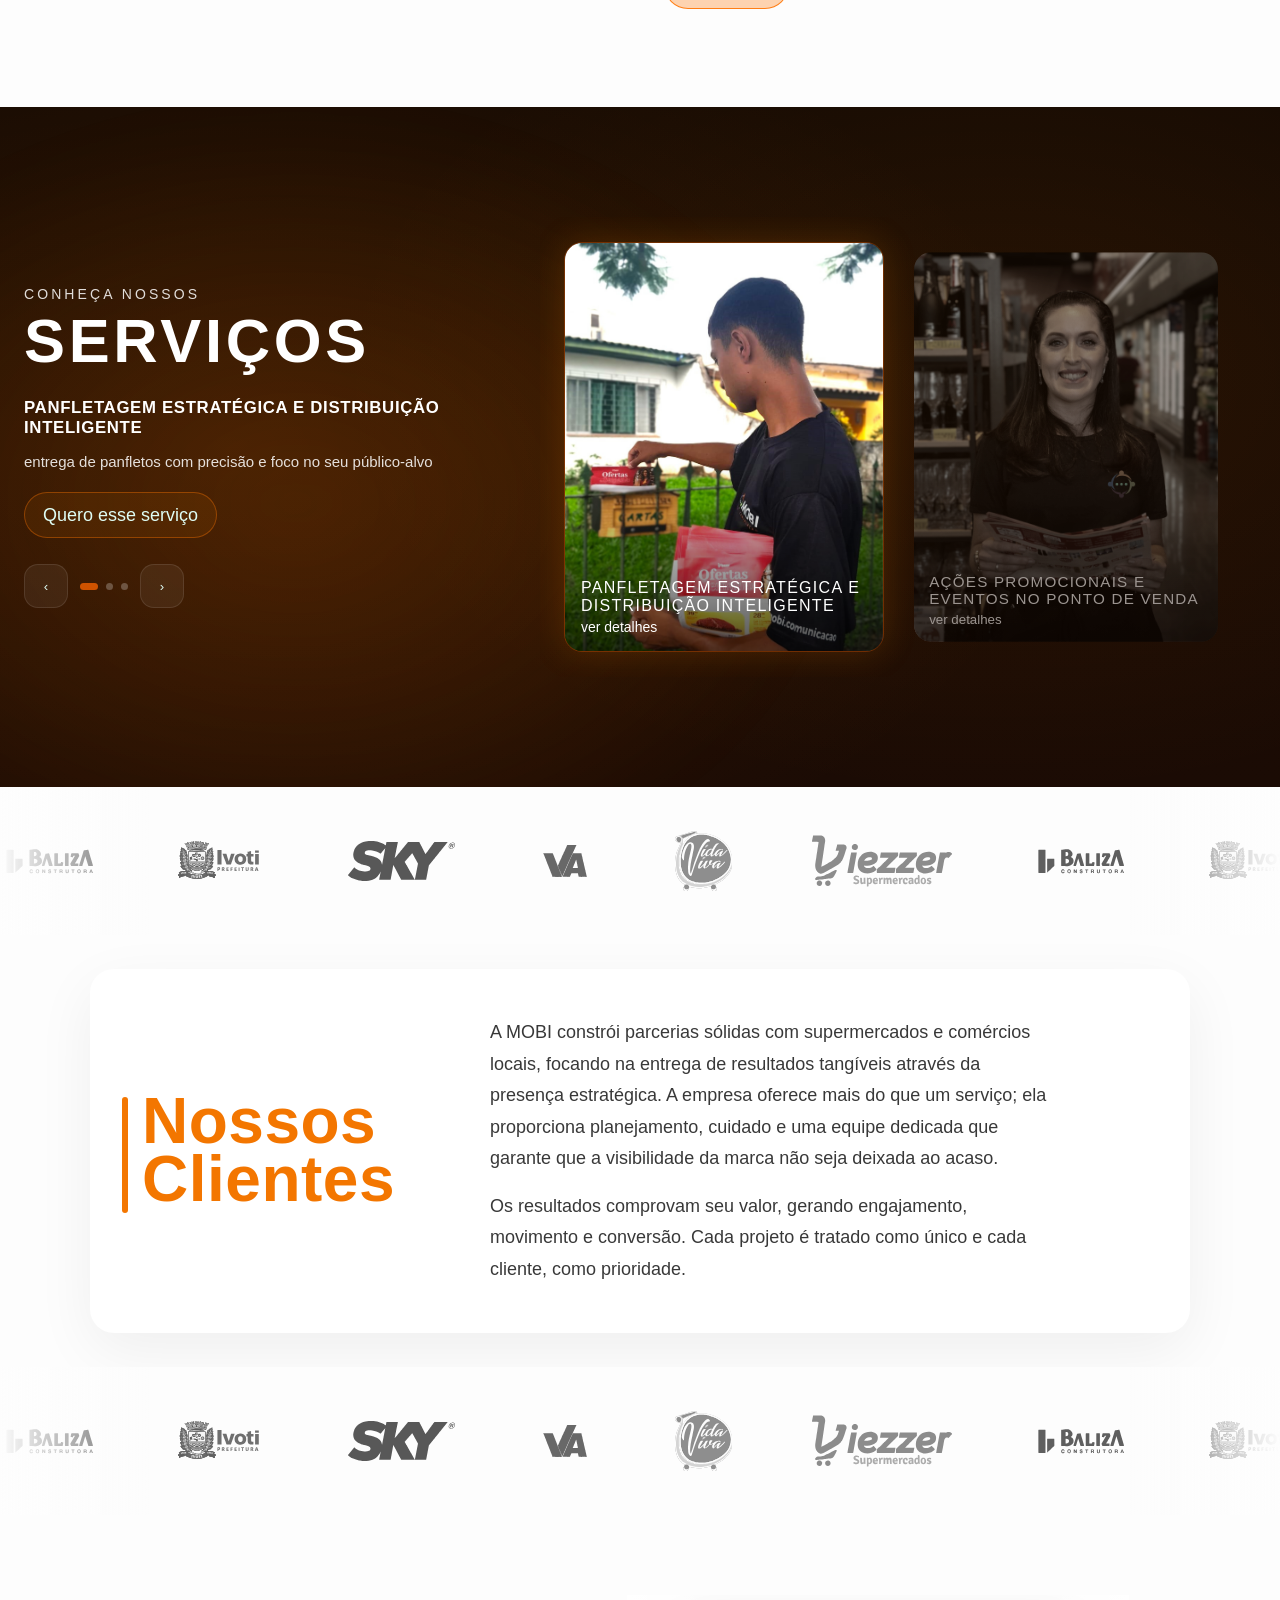
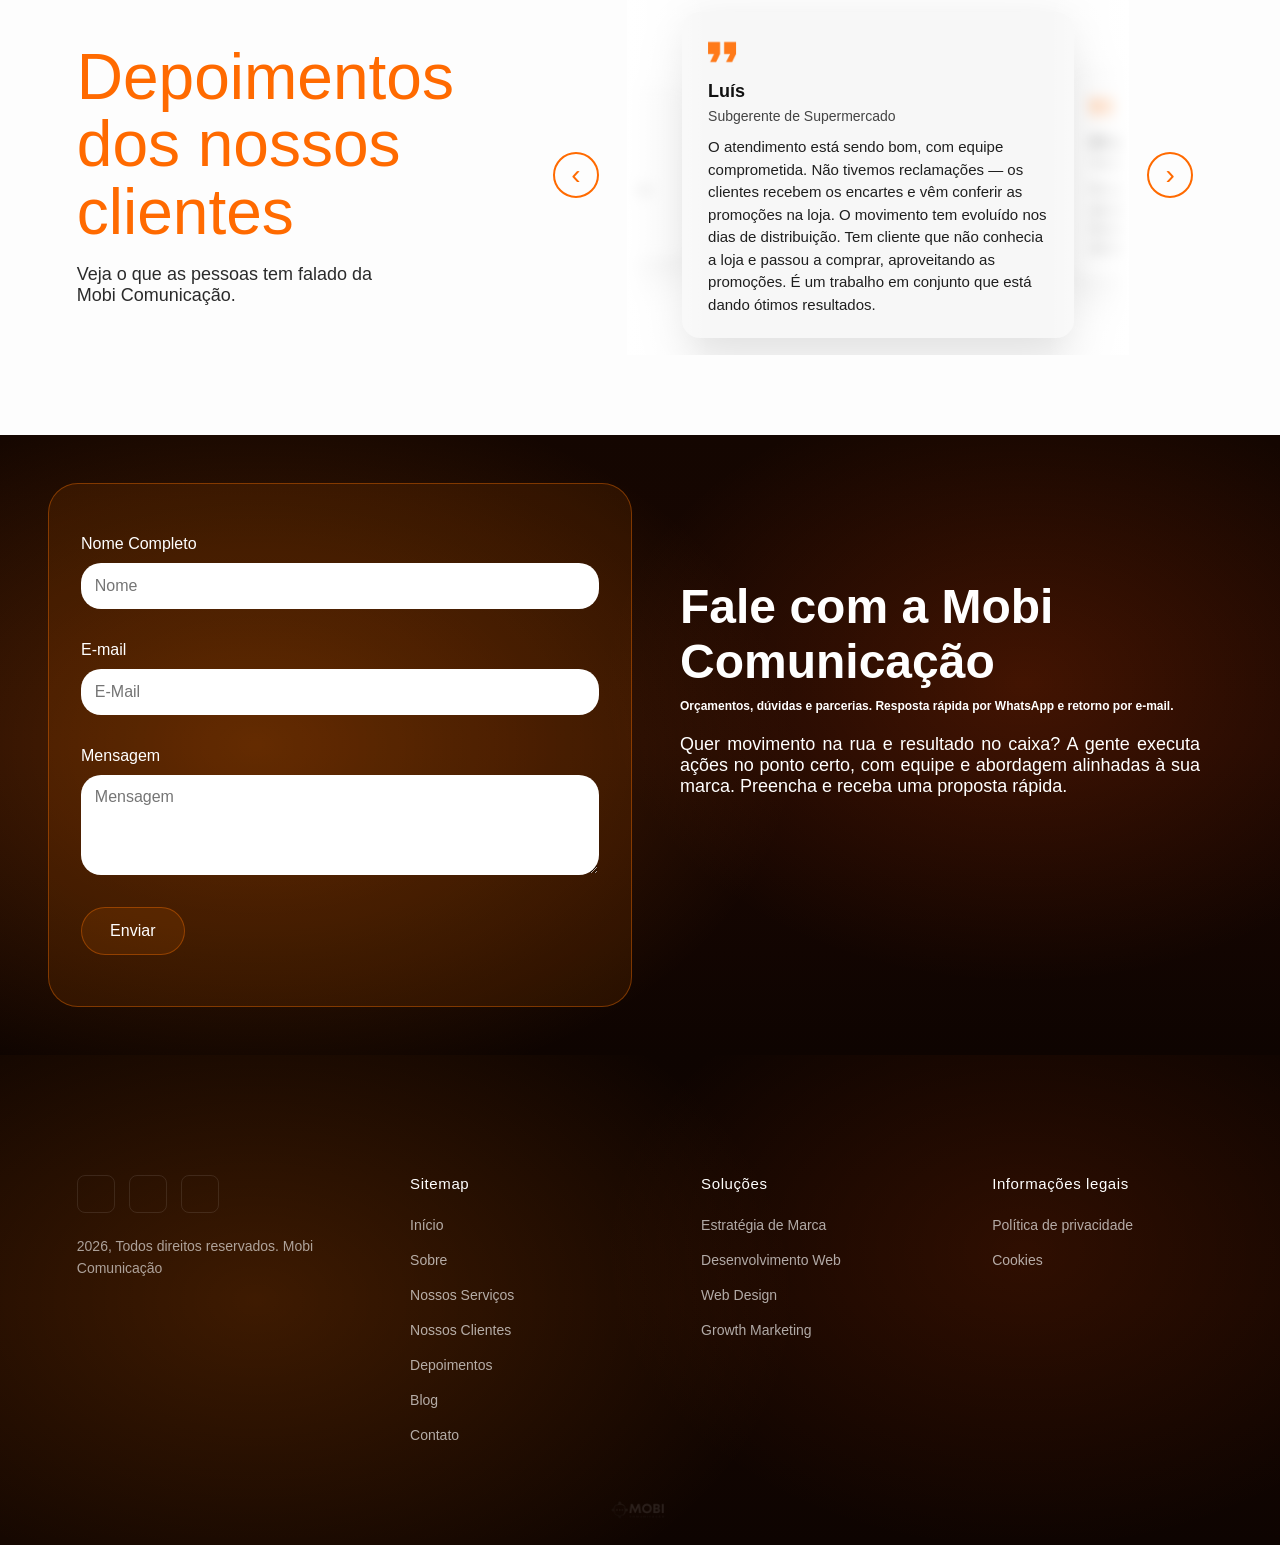
==== commit 90c1d9e9: "Refactor homepage HTML/CSS and remove .gitattributes Remove .gitattributes and perform a broad refac" ====
--- a/index.html
+++ b/index.html
@@ -2,314 +2,415 @@
 <html lang="pt-br">
 
 <head>
-    <meta charset="UTF-8">
-    <meta name="viewport" content="width=device-width, initial-scale=1.0">
-    <link rel="shortcut icon" href="midia/mobi.png" type="image/x-icon">
-    <link rel="stylesheet" href="css/style-home.css">
-    <link rel="stylesheet" href="https://use.typekit.net/htb2smi.css">
-    <link href="https://db.onlinewebfonts.com/c/2bf16335573007d828f4197c2b884c04?family=Satoshi" rel="stylesheet">
-    <title>Home Mobi Comunicação</title>
+  <meta charset="UTF-8">
+  <meta name="viewport" content="width=device-width, initial-scale=1.0">
+  <link rel="shortcut icon" href="midia/mobi.png" type="image/x-icon">
+  <link rel="stylesheet" href="css/style-home.css">
+  <link rel="stylesheet" href="https://use.typekit.net/htb2smi.css">
+  <link href="https://db.onlinewebfonts.com/c/2bf16335573007d828f4197c2b884c04?family=Satoshi" rel="stylesheet">
+  <title>Home Mobi Comunicação</title>
 </head>
 
 <body>
-    <header class="header">
-        <div class="logo">
-            <a href="index.html"><img src="midia/mobi-logo-reduzida.png" alt="logo-mobicomunicacao"></a>
-        </div>
-
-        <nav class="nav-bar">
-            <a href="#home">Home</a>
-            <a href="#sobre">Sobre</a>
-            <a href="#services">Nossos Serviços</a>
-            <a href="#clients">Nossos clientes</a>
-            <a href="#quotes">Depoimentos</a>
-            <a href="blog.html">Blog</a>
-            <a href="#contact">Contato</a>
-        </nav>
-    </header>
-
-    <section id="home" class="hero-section">
-        <video class="hero-video" autoplay loop playsinline preload="metadata">
-            <source src="midia/vid/MOBI_2.mp4" type="video/mp4" />
-        </video>
-    </section>
-
-    <section id="sobre" class="about">
-        <div class="img-section blob-media" aria-label="Equipe panfletadora">
-            <svg class="blob" viewBox="0 0 600 600" role="img" aria-hidden="true">
-                <defs>
-                    <clipPath id="clipBlobAbout">
-                        <path
-                            d="M433,86 C499,147 547,238 523,322 C498,406 402,483 302,514 C203,545 101,529 71,447 C41,366 83,219 166,132 C250,45 367,25 433,86 Z" />
-                    </clipPath>
-
-                    <filter id="softBlur" x="-20%" y="-20%" width="140%" height="140%">
-                        <feGaussianBlur in="SourceGraphic" stdDeviation="6" />
-                    </filter>
-                </defs>
-
-                <!-- Blob atrás -->
-                <path class="back-blob" transform="translate(18 -10) scale(1.16)"
-                    d="M452,96 C525,165 555,269 520,352 C484,435 381,497 287,524 C193,550 108,541 74,458 C41,375 58,218 150,129 C243,40 379,26 452,96 Z">
-                    <animate attributeName="d" dur="3.5s" repeatCount="indefinite" calcMode="spline"
-                        keySplines="0.4 0 0.2 1;0.4 0 0.2 1;0.4 0 0.2 1" values="
+  <header class="header">
+    <div class="logo">
+      <a href="index.html"><img src="midia/mobi-logo-reduzida.png" alt="logo-mobicomunicacao"></a>
+    </div>
+
+    <nav class="nav-bar">
+      <a href="#home">Home</a>
+      <a href="#sobre">Sobre</a>
+      <a href="#services">Nossos Serviços</a>
+      <a href="#clients">Nossos clientes</a>
+      <a href="#quotes">Depoimentos</a>
+      <a href="blog.html">Blog</a>
+      <a href="#contact">Contato</a>
+    </nav>
+  </header>
+
+  <section id="home" class="hero-section">
+    <video class="hero-video" autoplay loop playsinline preload="metadata">
+      <source src="midia/vid/MOBI_2.mp4" type="video/mp4" />
+    </video>
+  </section>
+
+  <section id="sobre" class="about">
+    <div class="img-section blob-media" aria-label="Equipe panfletadora">
+      <svg class="blob" viewBox="0 0 600 600" role="img" aria-hidden="true">
+        <defs>
+          <clipPath id="clipBlobAbout">
+            <path
+              d="M433,86 C499,147 547,238 523,322 C498,406 402,483 302,514 C203,545 101,529 71,447 C41,366 83,219 166,132 C250,45 367,25 433,86 Z" />
+          </clipPath>
+
+          <filter id="softBlur" x="-20%" y="-20%" width="140%" height="140%">
+            <feGaussianBlur in="SourceGraphic" stdDeviation="6" />
+          </filter>
+        </defs>
+
+        <!-- Blob atrás -->
+        <path class="back-blob" transform="translate(18 -10) scale(1.16)"
+          d="M452,96 C525,165 555,269 520,352 C484,435 381,497 287,524 C193,550 108,541 74,458 C41,375 58,218 150,129 C243,40 379,26 452,96 Z">
+          <animate attributeName="d" dur="3.5s" repeatCount="indefinite" calcMode="spline"
+            keySplines="0.4 0 0.2 1;0.4 0 0.2 1;0.4 0 0.2 1" values="
         M452,96 C525,165 555,269 520,352 C484,435 381,497 287,524 C193,550 108,541 74,458 C41,375 58,218 150,129 C243,40 379,26 452,96 Z;
         M472,126 C525,205 536,284 498,362 C460,440 378,493 292,512 C206,531 109,520 76,446 C43,372 60,241 155,156 C250,71 419,47 472,126 Z;
         M440,90 C503,140 560,235 536,324 C512,413 407,504 305,532 C204,559 100,522 76,439 C51,355 90,224 170,138 C250,52 377,40 440,90 Z;
         M452,96 C525,165 555,269 520,352 C484,435 381,497 287,524 C193,550 108,541 74,458 C41,375 58,218 150,129 C243,40 379,26 452,96 Z
         " />
-                </path>
-
-                <!-- Imagem recortada -->
-                <image href="midia/image-section-about.png" x="60" y="40" width="700" height="500"
-                    preserveAspectRatio="xMidYMid slice" clip-path="url(#clipBlobAbout)" />
-            </svg>
-        </div>
-
-
-        <div class="content">
-            <h1>QUEM É A MOBI</h1>
-
-            <p>
-                Em um mercado cada vez mais digital, a MOBI reafirma o poder transformador do contato direto e da
-                presença física para marcas que buscam conexão genuína. Nascemos com a missão de movimentar sua marca
-                para o lugar certo: o coração e a mente do consumidor, através de estratégias especializadas em
-                panfletagem e organização de eventos para supermercados e comércios locais.
-
-                Acreditamos que o olho no olho, a entrega de um folheto e a experiência ao vivo são ferramentas
-                insubstituíveis para criar laços verdadeiros e gerar resultados reais. Não entregamos apenas serviços;
-                entregamos visibilidade, impacto e retorno, levando sua marca com estratégia, criatividade e eficiência
-                até onde seu cliente realmente está.
-            </p>
-
-            <div class="btn"><a href="sobre-nos.html">Saiba mais</a></div>
-        </div>
-    </section>
-
-   <section id="services" class="tc-mentors">
-  <div class="tc-wrap">
-    <div class="tc-left">
-      <p class="tc-kicker">CONHEÇA NOSSOS</p>
-      <h2 class="tc-title">SERVIÇOS</h2>
-
-      <div class="tc-info">
-        <h3 class="tc-name" id="tcName">Panfletagem Estratégica e Distribuição Inteligente</h3>
-        <p class="tc-desc" id="tcDesc">
-          entrega de panfletos com precisão e foco no seu público-alvo
+        </path>
+
+        <!-- Imagem recortada -->
+        <image href="midia/image-section-about.png" x="60" y="40" width="700" height="500"
+          preserveAspectRatio="xMidYMid slice" clip-path="url(#clipBlobAbout)" />
+      </svg>
+    </div>
+
+
+    <div class="content">
+      <h1>QUEM É A MOBI</h1>
+
+      <p>
+        Em um mercado cada vez mais digital, a MOBI reafirma o poder transformador do contato direto e da
+        presença física para marcas que buscam conexão genuína. Nascemos com a missão de movimentar sua marca
+        para o lugar certo: o coração e a mente do consumidor, através de estratégias especializadas em
+        panfletagem e organização de eventos para supermercados e comércios locais.
+
+        Acreditamos que o olho no olho, a entrega de um folheto e a experiência ao vivo são ferramentas
+        insubstituíveis para criar laços verdadeiros e gerar resultados reais. Não entregamos apenas serviços;
+        entregamos visibilidade, impacto e retorno, levando sua marca com estratégia, criatividade e eficiência
+        até onde seu cliente realmente está.
+      </p>
+
+      <div class="btn"><a href="sobre-nos.html">Saiba mais</a></div>
+    </div>
+  </section>
+
+  <section id="services" class="services">
+  <div class="services__container">
+    <!-- Coluna esquerda: texto -->
+    <div class="services__content">
+      <p class="services__kicker">CONHEÇA NOSSOS</p>
+      <h2 class="services__title">SERVIÇOS</h2>
+
+      <div class="services__details">
+        <h3 class="services__name" id="tcName">
+          Panfletagem Estratégica e Distribuição Inteligente
+        </h3>
+        <p class="services__desc" id="tcDesc">
+          Entrega de panfletos com precisão e foco no seu público-alvo
         </p>
 
-        <a class="tc-cta" id="tcCta" href="#" aria-label="Abrir serviço">
+        <a class="services__cta" id="tcCta" href="#" aria-label="Abrir serviço">
           Quero esse serviço
         </a>
       </div>
 
-      <div class="tc-controls">
-        <button class="tc-nav" id="tcPrev" type="button" aria-label="Anterior">‹</button>
-        <div class="tc-dots" id="tcDots" aria-label="Paginação"></div>
-        <button class="tc-nav" id="tcNext" type="button" aria-label="Próximo">›</button>
-      </div>
-    </div>
-
-    <div class="tc-right">
-      <div class="tc-viewport" id="tcViewport">
-        <div class="tc-track" id="tcTrack"></div>
+      <div class="services__controls">
+        <button class="services__nav" id="tcPrev" type="button" aria-label="Anterior">‹</button>
+        <div class="services__dots" id="tcDots" aria-label="Paginação"></div>
+        <button class="services__nav" id="tcNext" type="button" aria-label="Próximo">›</button>
+      </div>
+    </div>
+
+    <!-- Coluna direita: carrossel -->
+    <div class="services__carousel">
+      <div class="services__viewport" id="tcViewport">
+        <div class="services__track" id="tcTrack"></div>
       </div>
     </div>
   </div>
 </section>
 
-<section class="parceiros">
-  <!-- Slider top -->
-  <div class="logos" id="clients">
-    <div class="logos-track">
-      <div class="logos-row">
-        <img src="midia/logo-parceiros/baliza-logo.svg" alt="Baliza">
-        <img src="midia/logo-parceiros/logo-municipio-de-ivoti.svg" alt="Município de Ivoti">
-        <img class="logo-sky" src="midia/logo-parceiros/sky-logo.svg" alt="Sky">
-        <img src="midia/logo-parceiros/va-logo.svg" alt="VA">
-        <img src="midia/logo-parceiros/vida-vida-logo.svg" alt="Viva Vida">
-        <img class="logo-color" src="midia/logo-parceiros/viezzer-logo.svg" alt="Viezzer">
-      </div>
-
-      <div class="logos-row" aria-hidden="true">
-        <img src="midia/logo-parceiros/baliza-logo.svg" alt="">
-        <img src="midia/logo-parceiros/logo-municipio-de-ivoti.svg" alt="">
-        <img class="logo-sky" src="midia/logo-parceiros/sky-logo.svg" alt="">
-        <img src="midia/logo-parceiros/va-logo.svg" alt="">
-        <img src="midia/logo-parceiros/vida-vida-logo.svg" alt="">
-        <img class="logo-color" src="midia/logo-parceiros/viezzer-logo.svg" alt="">
-      </div>
-
-      <div class="logos-row" aria-hidden="true">
-        <img src="midia/logo-parceiros/baliza-logo.svg" alt="">
-        <img src="midia/logo-parceiros/logo-municipio-de-ivoti.svg" alt="">
-        <img class="logo-sky" src="midia/logo-parceiros/sky-logo.svg" alt="">
-        <img src="midia/logo-parceiros/va-logo.svg" alt="">
-        <img src="midia/logo-parceiros/vida-vida-logo.svg" alt="">
-        <img class="logo-color" src="midia/logo-parceiros/viezzer-logo.svg" alt="">
-      </div>
-    </div>
+  <section class="parceiros">
+    <!-- Slider top -->
+    <div class="logos" id="clients">
+      <div class="logos-track">
+        <div class="logos-row">
+          <img src="midia/logo-parceiros/baliza-logo.svg" alt="Baliza">
+          <img src="midia/logo-parceiros/logo-municipio-de-ivoti.svg" alt="Município de Ivoti">
+          <img class="logo-sky" src="midia/logo-parceiros/sky-logo.svg" alt="Sky">
+          <img src="midia/logo-parceiros/va-logo.svg" alt="VA">
+          <img src="midia/logo-parceiros/vida-vida-logo.svg" alt="Viva Vida">
+          <img class="logo-color" src="midia/logo-parceiros/viezzer-logo.svg" alt="Viezzer">
+        </div>
+
+        <div class="logos-row" aria-hidden="true">
+          <img src="midia/logo-parceiros/baliza-logo.svg" alt="">
+          <img src="midia/logo-parceiros/logo-municipio-de-ivoti.svg" alt="">
+          <img class="logo-sky" src="midia/logo-parceiros/sky-logo.svg" alt="">
+          <img src="midia/logo-parceiros/va-logo.svg" alt="">
+          <img src="midia/logo-parceiros/vida-vida-logo.svg" alt="">
+          <img class="logo-color" src="midia/logo-parceiros/viezzer-logo.svg" alt="">
+        </div>
+
+        <div class="logos-row" aria-hidden="true">
+          <img src="midia/logo-parceiros/baliza-logo.svg" alt="">
+          <img src="midia/logo-parceiros/logo-municipio-de-ivoti.svg" alt="">
+          <img class="logo-sky" src="midia/logo-parceiros/sky-logo.svg" alt="">
+          <img src="midia/logo-parceiros/va-logo.svg" alt="">
+          <img src="midia/logo-parceiros/vida-vida-logo.svg" alt="">
+          <img class="logo-color" src="midia/logo-parceiros/viezzer-logo.svg" alt="">
+        </div>
+      </div>
+    </div>
+
+    <!-- Conteúdo -->
+    <div class="clients-content">
+      <div class="title">
+        <h2>Nossos<br>Clientes</h2>
+      </div>
+
+      <div class="clients-text">
+        <p>
+          A MOBI constrói parcerias sólidas com supermercados e comércios locais, focando na entrega de resultados
+          tangíveis através da presença estratégica. A empresa oferece mais do que um serviço; ela proporciona
+          planejamento, cuidado e uma equipe dedicada que garante que a visibilidade da marca não seja deixada ao acaso.
+        </p>
+
+        <p>
+          Os resultados comprovam seu valor, gerando engajamento, movimento e conversão. Cada projeto é tratado como
+          único e cada cliente, como prioridade.
+        </p>
+      </div>
+    </div>
+
+    <!-- Slider bottom -->
+    <div class="logos logos-bottom">
+      <div class="logos-track is-reverse">
+        <div class="logos-row">
+          <img src="midia/logo-parceiros/baliza-logo.svg" alt="Baliza">
+          <img src="midia/logo-parceiros/logo-municipio-de-ivoti.svg" alt="Município de Ivoti">
+          <img class="logo-sky" src="midia/logo-parceiros/sky-logo.svg" alt="Sky">
+          <img src="midia/logo-parceiros/va-logo.svg" alt="VA">
+          <img src="midia/logo-parceiros/vida-vida-logo.svg" alt="Viva Vida">
+          <img class="logo-color" src="midia/logo-parceiros/viezzer-logo.svg" alt="Viezzer">
+        </div>
+
+        <div class="logos-row" aria-hidden="true">
+          <img src="midia/logo-parceiros/baliza-logo.svg" alt="">
+          <img src="midia/logo-parceiros/logo-municipio-de-ivoti.svg" alt="">
+          <img class="logo-sky" src="midia/logo-parceiros/sky-logo.svg" alt="">
+          <img src="midia/logo-parceiros/va-logo.svg" alt="">
+          <img src="midia/logo-parceiros/vida-vida-logo.svg" alt="">
+          <img class="logo-color" src="midia/logo-parceiros/viezzer-logo.svg" alt="">
+        </div>
+
+        <div class="logos-row" aria-hidden="true">
+          <img src="midia/logo-parceiros/baliza-logo.svg" alt="">
+          <img src="midia/logo-parceiros/logo-municipio-de-ivoti.svg" alt="">
+          <img class="logo-sky" src="midia/logo-parceiros/sky-logo.svg" alt="">
+          <img src="midia/logo-parceiros/va-logo.svg" alt="">
+          <img src="midia/logo-parceiros/vida-vida-logo.svg" alt="">
+          <img class="logo-color" src="midia/logo-parceiros/viezzer-logo.svg" alt="">
+        </div>
+      </div>
+    </div>
+  </section>
+
+  <section class="quotes-section" id="quotes">
+    <div class="quotes-content">
+      <h2>Depoimentos dos nossos clientes</h2>
+      <p>Veja o que as pessoas tem falado da Mobi Comunicação.</p>
+    </div>
+
+    <div class="quotes-carousel">
+      <button class="quote-nav prev" type="button" aria-label="Depoimento anterior">
+        ‹
+      </button>
+
+      <div class="quote-viewport">
+        <div class="quote-track">
+          <div class="card active">
+            <img class="quote-icon" src="midia/quote-icon.png" alt="quote-icon">
+            <h3 class="nome">Luís</h3>
+            <p class="quote-tag">Subgerente de Supermercado</p>
+            <p class="quote-content">O atendimento está sendo bom, com equipe comprometida. Não tivemos reclamações — os
+              clientes recebem os encartes e vêm conferir as promoções na loja. O movimento tem evoluído nos dias de
+              distribuição. Tem cliente que não conhecia a loja e passou a comprar, aproveitando as promoções. É um
+              trabalho em conjunto que está dando ótimos resultados.</p>
+          </div>
+
+          <div class="card">
+            <img class="quote-icon" src="midia/quote-icon.png" alt="quote-icon">
+            <h3 class="nome">Elisangela</h3>
+            <p class="quote-tag">Viezzer Supermercados</p>
+            <p class="quote-content">Foi um ótimo trabalho! Tudo que solicitamos foi atendido. Sempre que tivemos
+              distribuição, tivemos resultados positivos, trazendo clientes alcançados diretamente pela ação.</p>
+          </div>
+
+          <div class="card">
+            <img class="quote-icon" src="midia/quote-icon.png" alt="quote-icon">
+            <h3 class="nome">Morgana Simon</h3>
+            <p class="quote-tag"></p>
+            <p class="quote-content">Fomos muito bem atendidos do início ao fim da ação realizada para uma empresa
+              multinacional com filial em Sapucaia do Sul. A experiência superou nossas expectativas, com uma execução
+              impecável e um atendimento atencioso. Sem dúvida, recomendamos o trabalho e a parceria!
+            </p>
+          </div>
+
+          <div class="card">
+            <img class="quote-icon" src="midia/quote-icon.png" alt="quote-icon">
+            <h3 class="nome">Amanda</h3>
+            <p class="quote-tag">Super Kern</p>
+            <p class="quote-content">A gente nunca tinha trabalhado com algo tão profissional quando se trata de
+              panfletagem. O que vocês entregaram foi completamente diferente. O material veio com fotos, tudo muito
+              organizado. Normalmente, a gente só percebe se a panfletagem funcionou quando o cliente reclama — e não
+              quando elogia. Mas, com vocês, não tivemos nenhuma reclamação. Isso já mostra muito.
+            </p>
+          </div>
+
+          <div class="card">
+            <img class="quote-icon" src="midia/quote-icon.png" alt="quote-icon">
+            <h3 class="nome">Lucas</h3>
+            <p class="quote-tag">Viva Bem Supermercados</p>
+            <p class="quote-content">Estamos muito satisfeitos com a parceria. O crescimento nas vendas nos dias de ação
+              é visível: a loja fica cheia e os resultados são perceptíveis. O suporte da MOBI e as sugestões de ajustes
+              fazem toda a diferença para ampliar nosso alcance. Um diferencial importante é o controle em tempo real
+              sobre onde o material está sendo veiculado — algo raro no mercado, que contribui diretamente para
+              melhorias e decisões estratégicas.
+            </p>
+          </div>
+
+          <div class="card">
+            <img class="quote-icon" src="midia/quote-icon.png" alt="quote-icon">
+            <h3 class="nome">Diogenes Borges</h3>
+            <p class="quote-tag"></p>
+            <p class="quote-content">Tivemos uma experiência excelente! O atendimento foi ágil, atencioso e extremamente
+              prestativo. Um destaque especial vai para o sistema de monitoramento em tempo real, que garante mais
+              controle e transparência durante toda a ação. Recomendamos com confiança!
+            </p>
+          </div>
+
+          <div class="card">
+            <img class="quote-icon" src="midia/quote-icon.png" alt="quote-icon">
+            <h3 class="nome">Aldonei Severo</h3>
+            <p class="quote-tag"></p>
+            <p class="quote-content">Equipe extremamente profissional! Além de executarem o serviço contratado com
+              excelência, ainda realizaram postagens no Instagram e me mantiveram informado em cada etapa,
+              compartilhando todo o material divulgado. Um cuidado que faz toda a diferença!
+            </p>
+          </div>
+
+          <div class="card">
+            <img class="quote-icon" src="midia/quote-icon.png" alt="quote-icon">
+            <h3 class="nome">Michel Alves</h3>
+            <p class="quote-tag"></p>
+            <p class="quote-content">Tive uma ótima experiência com a equipe — entrega pontual e muito profissionalismo
+              por parte dos colaboradores. Parabéns pelo trabalho! Recomendo com certeza.
+            </p>
+          </div>
+
+          <div class="card">
+            <img class="quote-icon" src="midia/quote-icon.png" alt="quote-icon">
+            <h3 class="nome">Catiussa Moro</h3>
+            <p class="quote-tag"></p>
+            <p class="quote-content">Resultado imediato! Um trabalho excelente, com entrega rápida e eficiente. Superou
+              as expectativas!
+            </p>
+          </div>
+        </div>
+      </div>
+
+      <button class="quote-nav next" type="button" aria-label="Próximo depoimento">
+        ›
+      </button>
+    </div>
+  </section>
+
+  <section class="contact-forms" id="contact">
+    <div class="forms">
+      <form action="https://formsubmit.co/mobi@gmail.com" method="POST">
+        <label for="Nome">Nome Completo</label>
+        <input type="text" name="name" placeholder="Nome" id="name" required>
+        <label for="E-mail">E-mail</label>
+        <input type="email" name="email" placeholder="E-Mail" id="email" required>
+        <label class="msg" for="message">Mensagem</label>
+        <textarea name="message" id="message" placeholder="Mensagem" required></textarea>
+        <button type="submit">Enviar</button>
+      </form>
+    </div>
+
+    <div class="contact-content">
+      <h2>
+        Fale com a Mobi Comunicação
+      </h2>
+      <p  class="content-tag">Orçamentos, dúvidas e parcerias. Resposta rápida por WhatsApp e retorno por e-mail.</p>
+      <br>
+      <p>
+        Quer movimento na rua e resultado no caixa? A gente executa ações no ponto certo, com equipe e abordagem
+        alinhadas à sua marca.
+        Preencha e receba uma proposta rápida. </p>
+    </div>
+  </section>
+
+  <footer class="rodape">
+    <img class="rodape-logo" src="midia/mobi-logo.png" alt="" aria-hidden="true">
+  <div class="rodape-container">
+
+    <div class="rodape-col rodape-brand">
+      <img src="midia/mobi-logo.png" alt="logo mobi comunicação" class="rodape-logo">
+
+      <div class="rodape-social">
+        <a href="#"><i class="fa-brands fa-instagram"></i></a>
+        <a href="#"><i class="fa-brands fa-linkedin-in"></i></a>
+        <a href="#"><i class="fa-regular fa-envelope"></i></a>
+      </div>
+
+      <p class="rodape-copy">
+        2026, Todos direitos reservados. Mobi Comunicação
+      </p>
+    </div>
+
+    <div class="rodape-col">
+      <h4>Sitemap</h4>
+      <ul>
+        <li><a href="#">Início</a></li>
+        <li><a href="#">Sobre</a></li>
+        <li><a href="#">Nossos Serviços</a></li>
+        <li><a href="#">Nossos Clientes</a></li>
+        <li><a href="#">Depoimentos</a></li>
+        <li><a href="#">Blog</a></li>
+        <li><a href="#">Contato</a></li>
+      </ul>
+    </div>
+
+    <div class="rodape-col">
+      <h4>Soluções</h4>
+      <ul>
+        <li><a href="#">Estratégia de Marca</a></li>
+        <li><a href="#">Desenvolvimento Web</a></li>
+        <li><a href="#">Web Design</a></li>
+        <li><a href="#">Growth Marketing</a></li>
+      </ul>
+    </div>
+
+    <div class="rodape-col">
+      <h4>Informações legais</h4>
+      <ul>
+        <li><a href="#">Política de privacidade</a></li>
+        <li><a href="#">Cookies</a></li>
+      </ul>
+    </div>
+
   </div>
-
-  <!-- Conteúdo -->
-  <div class="clients-content">
-    <div class="title">
-      <h2>Nossos<br>Clientes</h2>
-    </div>
-
-    <div class="clients-text">
-      <p>
-        A MOBI constrói parcerias sólidas com supermercados e comércios locais, focando na entrega de resultados
-        tangíveis através da presença estratégica. A empresa oferece mais do que um serviço; ela proporciona
-        planejamento, cuidado e uma equipe dedicada que garante que a visibilidade da marca não seja deixada ao acaso.
-      </p>
-
-      <p>
-        Os resultados comprovam seu valor, gerando engajamento, movimento e conversão. Cada projeto é tratado como
-        único e cada cliente, como prioridade.
-      </p>
-    </div>
-  </div>
-
-  <!-- Slider bottom -->
-  <div class="logos logos-bottom">
-    <div class="logos-track is-reverse">
-      <div class="logos-row">
-        <img src="midia/logo-parceiros/baliza-logo.svg" alt="Baliza">
-        <img src="midia/logo-parceiros/logo-municipio-de-ivoti.svg" alt="Município de Ivoti">
-        <img class="logo-sky" src="midia/logo-parceiros/sky-logo.svg" alt="Sky">
-        <img src="midia/logo-parceiros/va-logo.svg" alt="VA">
-        <img src="midia/logo-parceiros/vida-vida-logo.svg" alt="Viva Vida">
-        <img class="logo-color" src="midia/logo-parceiros/viezzer-logo.svg" alt="Viezzer">
-      </div>
-
-      <div class="logos-row" aria-hidden="true">
-        <img src="midia/logo-parceiros/baliza-logo.svg" alt="">
-        <img src="midia/logo-parceiros/logo-municipio-de-ivoti.svg" alt="">
-        <img class="logo-sky" src="midia/logo-parceiros/sky-logo.svg" alt="">
-        <img src="midia/logo-parceiros/va-logo.svg" alt="">
-        <img src="midia/logo-parceiros/vida-vida-logo.svg" alt="">
-        <img class="logo-color" src="midia/logo-parceiros/viezzer-logo.svg" alt="">
-      </div>
-
-      <div class="logos-row" aria-hidden="true">
-        <img src="midia/logo-parceiros/baliza-logo.svg" alt="">
-        <img src="midia/logo-parceiros/logo-municipio-de-ivoti.svg" alt="">
-        <img class="logo-sky" src="midia/logo-parceiros/sky-logo.svg" alt="">
-        <img src="midia/logo-parceiros/va-logo.svg" alt="">
-        <img src="midia/logo-parceiros/vida-vida-logo.svg" alt="">
-        <img class="logo-color" src="midia/logo-parceiros/viezzer-logo.svg" alt="">
-      </div>
-    </div>
-  </div>
-</section>
-
-<section class="quotes-section" id="quotes">
-  <div class="quotes-content">
-    <h2>Depoimentos dos nossos clientes</h2>
-    <p>Veja o que as pessoas tem falado da Mobi Comunicação.</p>
-  </div>
-
-  <div class="quotes-carousel">
-    <button class="quote-nav prev" type="button" aria-label="Depoimento anterior">
-      ‹
-    </button>
-
-    <div class="quote-viewport">
-      <div class="quote-track">
-        <div class="card active">
-          <img class="quote-icon" src="midia/quote-icon.png" alt="quote-icon">
-          <h3 class="nome">Luís</h3>
-          <p class="quote-tag">Subgerente de Supermercado</p>
-          <p class="quote-content">O atendimento está sendo bom, com equipe comprometida. Não tivemos reclamações — os clientes recebem os encartes e vêm conferir as promoções na loja. O movimento tem evoluído nos dias de distribuição. Tem cliente que não conhecia a loja e passou a comprar, aproveitando as promoções. É um trabalho em conjunto que está dando ótimos resultados.</p>
-        </div>
-
-        <div class="card">
-          <img class="quote-icon" src="midia/quote-icon.png" alt="quote-icon">
-          <h3 class="nome">Elisangela</h3>
-          <p class="quote-tag">Viezzer Supermercados</p>
-          <p class="quote-content">Foi um ótimo trabalho! Tudo que solicitamos foi atendido. Sempre que tivemos distribuição, tivemos resultados positivos, trazendo clientes alcançados diretamente pela ação.</p>
-        </div>
-
-        <div class="card">
-          <img class="quote-icon" src="midia/quote-icon.png" alt="quote-icon">
-          <h3 class="nome">Morgana Simon</h3>
-          <p class="quote-tag"></p>
-          <p class="quote-content">Fomos muito bem atendidos do início ao fim da ação realizada para uma empresa multinacional com filial em Sapucaia do Sul. A experiência superou nossas expectativas, com uma execução impecável e um atendimento atencioso. Sem dúvida, recomendamos o trabalho e a parceria!
-</p>
-        </div>
-
-        <div class="card">
-          <img class="quote-icon" src="midia/quote-icon.png" alt="quote-icon">
-          <h3 class="nome">Amanda</h3>
-          <p class="quote-tag">Super Kern</p>
-          <p class="quote-content">A gente nunca tinha trabalhado com algo tão profissional quando se trata de panfletagem. O que vocês entregaram foi completamente diferente. O material veio com fotos, tudo muito organizado. Normalmente, a gente só percebe se a panfletagem funcionou quando o cliente reclama — e não quando elogia. Mas, com vocês, não tivemos nenhuma reclamação. Isso já mostra muito.
-</p>
-        </div>
-
-        <div class="card">
-          <img class="quote-icon" src="midia/quote-icon.png" alt="quote-icon">
-          <h3 class="nome">Lucas</h3>
-          <p class="quote-tag">Viva Bem Supermercados</p>
-          <p class="quote-content">Estamos muito satisfeitos com a parceria. O crescimento nas vendas nos dias de ação é visível: a loja fica cheia e os resultados são perceptíveis. O suporte da MOBI e as sugestões de ajustes fazem toda a diferença para ampliar nosso alcance. Um diferencial importante é o controle em tempo real sobre onde o material está sendo veiculado — algo raro no mercado, que contribui diretamente para melhorias e decisões estratégicas.
-</p>
-        </div>
-
-        <div class="card">
-          <img class="quote-icon" src="midia/quote-icon.png" alt="quote-icon">
-          <h3 class="nome">Diogenes Borges</h3>
-          <p class="quote-tag"></p>
-          <p class="quote-content">Tivemos uma experiência excelente! O atendimento foi ágil, atencioso e extremamente prestativo. Um destaque especial vai para o sistema de monitoramento em tempo real, que garante mais controle e transparência durante toda a ação. Recomendamos com confiança!
-</p>
-        </div>
-
-        <div class="card">
-          <img class="quote-icon" src="midia/quote-icon.png" alt="quote-icon">
-          <h3 class="nome">Aldonei Severo</h3>
-          <p class="quote-tag"></p>
-          <p class="quote-content">Equipe extremamente profissional! Além de executarem o serviço contratado com excelência, ainda realizaram postagens no Instagram e me mantiveram informado em cada etapa, compartilhando todo o material divulgado. Um cuidado que faz toda a diferença!
-</p>
-        </div>
-
-        <div class="card">
-          <img class="quote-icon" src="midia/quote-icon.png" alt="quote-icon">
-          <h3 class="nome">Michel Alves</h3>
-          <p class="quote-tag"></p>
-          <p class="quote-content">Tive uma ótima experiência com a equipe — entrega pontual e muito profissionalismo por parte dos colaboradores. Parabéns pelo trabalho! Recomendo com certeza.
-</p>
-        </div>
-
-        <div class="card">
-          <img class="quote-icon" src="midia/quote-icon.png" alt="quote-icon">
-          <h3 class="nome">Catiussa Moro</h3>
-          <p class="quote-tag"></p>
-          <p class="quote-content">Resultado imediato! Um trabalho excelente, com entrega rápida e eficiente. Superou as expectativas!
-</p>
-        </div>
-      </div>
-    </div>
-
-    <button class="quote-nav next" type="button" aria-label="Próximo depoimento">
-      ›
-    </button>
-  </div>
-</section>
-
-    <script>
-        const header = document.querySelector(".header");
-        window.addEventListener("scroll", () => {
-            header.classList.toggle("scrolled", window.scrollY > 10);
-        });
-    </script>
-    <script src="https://cdn.jsdelivr.net/npm/locomotive-scroll@beta/bundled/locomotive-scroll.min.js"></script>
-    <script>
-        const scroll = new LocomotiveScroll({
-            el: document.querySelector('#app'),
-            smooth: true,
-        });
-    </script>
-    <script src="script/carrosel.js"></script>
-    <script src="script/quote-carrosel.js"></script>
+</footer>
+
+  <script>
+    const header = document.querySelector(".header");
+    window.addEventListener("scroll", () => {
+      header.classList.toggle("scrolled", window.scrollY > 10);
+    });
+  </script>
+  <script src="https://cdn.jsdelivr.net/npm/locomotive-scroll@beta/bundled/locomotive-scroll.min.js"></script>
+  <script>
+    const scroll = new LocomotiveScroll({
+      el: document.querySelector('#app'),
+      smooth: true,
+    });
+  </script>
+  <script src="script/carrosel.js"></script>
+  <script src="script/quote-carrosel.js"></script>
 </body>
 
 </html>
--- a/css/style-home.css
+++ b/css/style-home.css
@@ -15,6 +15,12 @@
   font-family: "Satoshi", sans-serif;
   overflow-x: hidden;
   width: 100%;
+}
+
+h1,
+h2,
+h3, h4 {
+  font-family: "bebas-neue", sans-serif;
 }
 
 .header {
@@ -178,98 +184,41 @@
     height: 50px;
 
     & a {
-      position: absolute;
-      top: 0;
-      Left: 0;
-      width: 100%;
-      height: 100%;
-      display: flex;
+      display: inline-flex;
+      align-items: center;
       justify-content: center;
-      align-items: center;
-      background: rgba(243, 118, 0, 0.10);
-      /* leve laranja */
-      border: 1px solid rgba(206, 105, 10, 0.35);
-      /* contorno */
-      box-shadow: 0 10px 22px rgba(0, 0, 0, 0.10);
-      /* profundidade */
-      border-top: 1px solid ☐ rgba(255, 255, 255, 0.1);
-      border-radius: 30px;
+
+      height: 48px;
+      padding: 0 22px;
+
+      border-radius: 999px;
+      cursor: pointer;
+
+      font-family: "Satoshi", sans-serif;
+      font-size: 16px;
+      font-weight: 500;
+
       color: #111;
-      z-index: 1;
-      font-weight: 400;
-      Letter-spacing: 1px;
-      text-decoration: none;
-      transition: 0.5s;
-      overflow: hidden;
-      backdrop-filter: blur(10px);
+
+      background: rgba(255, 115, 0, 0.30);
+      border: 1px solid rgba(255, 115, 0, 0.88);
+
+      box-shadow: 0 0 0 0 rgba(255, 115, 0, 0);
+      transition:
+        transform 180ms ease,
+        background 180ms ease,
+        box-shadow 180ms ease;
     }
 
     & a:hover {
-      Letter-spacing: 3px;
-      color: #fff;
-      transition-delay: 0.5s;
+      transform: translateY(-1px);
+      background: rgba(255, 115, 0, 0.40);
+      box-shadow: 0 0 22px rgba(255, 115, 0, 0.25);
     }
 
-    & a::before {
-      content: '';
-      position: absolute;
-      top: 0;
-      left: 0;
-      width: 50%;
-      height: 100%;
-      background: linear-gradient(to right,
-          transparent,
-          rgba(255, 255, 255, 1),
-          transparent);
-      transform: skewX(45deg) translateX(0);
-      transition: 0.5s;
-      z-index: -1;
-    }
-  }
-
-  & .btn::after {
-    content: '';
-    position: absolute;
-    Left: 50%;
-    transform: translateX(-50%);
-    top: -5px;
-    width: 30px;
-    height: 10px;
-    background: #F37600;
-    border-radius: 10px;
-    transition: 0.5s;
-    transition-delay: 0s;
-  }
-
-  & .btn:hover::after {
-    top: 0;
-    height: 50%;
-    width: 90%;
-    border-radius: 30px;
-    transition-delay: 0.5s;
-  }
-
-  & .btn::before {
-    content: '';
-    position: absolute;
-    Left: 50%;
-    transform: translateX(-50%);
-    bottom: -5px;
-    width: 30px;
-    height: 10px;
-    background: #F37600;
-    border-radius: 10px;
-    transition: 0.5s;
-    transition-delay: 0s;
-  }
-
-  & .btn:hover::before {
-    bottom: 0;
-    height: 50%;
-    width: 90%;
-    border-radius: 30px;
-    transition-delay: 0.5s;
-  }
+  }
+
+
 
   & .btn:hover a::before {
     transform: skewX(45deg) translateX(200%);
@@ -285,121 +234,147 @@
 }
 
 
-/*SEÇÃO DE SERVIÇOS*/
-.tc-mentors {
-  padding: 90px 24px;
+/* =========================
+   SERVICES SECTION (Carrossel)
+   Objetivo: seção mais larga + cards maiores + CSS legível
+   ========================= */
+
+.services {
   position: relative;
   overflow: hidden;
+  padding: 110px 24px;
+  /* mais alto que antes */
   color: #eaf7f2;
-  background: radial-gradient(1200px 700px at 20% 50%, rgba(255, 123, 0, 0.1), transparent 60%),
-    radial-gradient(900px 600px at 75% 40%, rgba(255, 136, 0, 0.06), transparent 55%),
+
+  /* Fundo cinematográfico em camadas */
+  background:
+    radial-gradient(1400px 800px at 18% 50%, rgba(255, 123, 0, 0.12), transparent 60%),
+    radial-gradient(1100px 700px at 78% 40%, rgba(255, 136, 0, 0.08), transparent 60%),
     linear-gradient(180deg, #150a03 0%, #1b0b04 100%);
 }
 
-.tc-mentors::before {
+.services::before {
   content: "";
   position: absolute;
-  inset: -200px;
-  background: radial-gradient(700px 500px at 30% 55%, rgba(255, 115, 0, 0.12), transparent 60%);
-  filter: blur(30px);
+  inset: -220px;
+  background: radial-gradient(900px 650px at 30% 55%, rgba(255, 115, 0, 0.14), transparent 60%);
+  filter: blur(34px);
   pointer-events: none;
 }
 
-.tc-wrap {
-  max-width: 1200px;
+/* Container principal, agora mais largo */
+.services__container {
+  max-width: 1320px;
+  /* antes 1200px */
   margin: 0 auto;
+
   display: grid;
-  grid-template-columns: 380px 1fr;
-  gap: 40px;
+  grid-template-columns: 460px 1fr;
+  /* coluna esquerda maior */
+  gap: 56px;
+
   align-items: center;
   position: relative;
   z-index: 1;
 }
 
-.tc-kicker {
+/* ===== Coluna esquerda (texto) ===== */
+.services__kicker {
   font-size: 14px;
   letter-spacing: 0.22em;
   opacity: 0.85;
   margin-bottom: 10px;
 }
 
-.tc-title {
-  font-size: 4rem;
-  margin-bottom: 26px;
+.services__title {
   font-family: "bebas-neue", sans-serif;
   font-weight: 800;
   letter-spacing: 0.06em;
-}
-
-.tc-info {
-  max-width: 340px;
-}
-
-.tc-name {
-  font-size: 1rem;
+
+  font-size: clamp(3.6rem, 4.8vw, 5.2rem);
+  line-height: 0.95;
+  margin-bottom: 28px;
+}
+
+.services__details {
+  max-width: 420px;
+  /* mais confortável */
+}
+
+.services__name {
+  font-size: 1.05rem;
   letter-spacing: 0.04em;
   margin-bottom: 12px;
   text-transform: uppercase;
 }
 
-.tc-desc {
-  font-size: 14px;
-  line-height: 1.55;
-  opacity: 0.85;
+.services__desc {
+  font-size: 15px;
+  line-height: 1.6;
+  opacity: 0.86;
   margin-bottom: 18px;
 }
 
-.tc-cta {
+/* CTA no mesmo estilo do “Quero esse serviço” */
+.services__cta {
   display: inline-flex;
   align-items: center;
   justify-content: center;
-  height: 42px;
-  padding: 0 16px;
+
+  height: 46px;
+  padding: 0 18px;
   border-radius: 999px;
+
   color: #dffdf4;
   text-decoration: none;
+
   border: 1px solid rgba(255, 115, 0, 0.38);
   background: rgba(255, 136, 0, 0.08);
-  box-shadow: 0 0 0 0 rgba(0, 255, 187, 0.0);
+
   transition: transform 180ms ease, box-shadow 180ms ease, background 180ms ease;
 }
 
-.tc-cta:hover {
+.services__cta:hover {
   transform: translateY(-1px);
   background: rgba(255, 115, 0, 0.12);
   box-shadow: 0 0 22px rgba(255, 102, 0, 0.18);
 }
 
-.tc-controls {
-  margin-top: 22px;
+/* Controles (setas + dots) */
+.services__controls {
+  margin-top: 26px;
   display: flex;
   align-items: center;
   gap: 12px;
 }
 
-.tc-nav {
-  width: 40px;
-  height: 40px;
-  border-radius: 12px;
+.services__nav {
+  width: 44px;
+  height: 44px;
+  border-radius: 14px;
   cursor: pointer;
+
   color: #dffdf4;
   background: rgba(255, 255, 255, 0.06);
   border: 1px solid rgba(255, 255, 255, 0.10);
+
   transition: transform 160ms ease, background 160ms ease;
 }
 
-.tc-nav:hover {
+.services__nav:hover {
   transform: translateY(-1px);
   background: rgba(255, 255, 255, 0.10);
 }
 
-.tc-dots {
+.services__dots {
   display: flex;
   align-items: center;
   gap: 8px;
 }
 
-.tc-dot {
+/* Mantém compatível com seus dots atuais (tc-dot) se o JS cria eles */
+.services__dots .tc-dot,
+.services__dots .services__dot {
   width: 7px;
   height: 7px;
   border-radius: 999px;
@@ -408,38 +383,49 @@
   cursor: pointer;
 }
 
-.tc-dot.is-active {
+.services__dots .tc-dot.is-active,
+.services__dots .services__dot.is-active {
   width: 18px;
   background: rgba(255, 102, 0, 0.75);
 }
 
-.tc-right {
-  position: relative;
-}
-
-.tc-viewport {
+/* ===== Coluna direita (carrossel) ===== */
+.services__carousel {
+  position: relative;
+}
+
+/* viewport maior para as fotos “respirarem” */
+.services__viewport {
   position: relative;
   width: 100%;
-  height: 360px;
+  height: 460px;
+  /* antes 360px */
   overflow: hidden;
 }
 
-.tc-track {
+/* trilho centralizado verticalmente */
+.services__track {
   position: absolute;
   left: 0;
   top: 50%;
   transform: translate3d(0, -50%, 0);
-  display: flex;
-  gap: 18px;
+
+  display: flex;
+  gap: 22px;
+  padding: 0 24px;
+
   will-change: transform;
   transition: transform 520ms cubic-bezier(0.2, 0.9, 0.2, 1);
-  padding: 0 20px;
-}
-
+}
+
+/* Card maior */
 .tc-card {
-  width: 250px;
-  height: 320px;
-  border-radius: 14px;
+  width: 320px;
+  /* antes 250px */
+  height: 410px;
+  /* antes 320px */
+  border-radius: 18px;
+
   overflow: hidden;
   position: relative;
   flex: 0 0 auto;
@@ -449,18 +435,18 @@
   opacity: 0.28;
 
   filter: grayscale(100%) saturate(0.4) brightness(0.8);
-
   transition:
     transform 520ms cubic-bezier(0.2, 0.9, 0.2, 1),
     opacity 520ms cubic-bezier(0.2, 0.9, 0.2, 1),
     filter 520ms cubic-bezier(0.2, 0.9, 0.2, 1);
 }
 
+/* overlay escuro no fundo para texto legível */
 .tc-card::after {
   content: "";
   position: absolute;
   inset: 0;
-  background: linear-gradient(180deg, transparent 55%, rgba(0, 0, 0, 0.65) 100%);
+  background: linear-gradient(180deg, transparent 55%, rgba(0, 0, 0, 0.68) 100%);
   pointer-events: none;
 }
 
@@ -473,9 +459,9 @@
 
 .tc-card .tc-card-meta {
   position: absolute;
-  left: 14px;
-  right: 14px;
-  bottom: 14px;
+  left: 16px;
+  right: 16px;
+  bottom: 16px;
   z-index: 2;
 }
 
@@ -488,24 +474,79 @@
 
 .tc-card .tc-card-sub {
   font-size: 14px;
-  color: inherit;
   opacity: 1;
 }
 
+/* estado ativo e vizinhos */
 .tc-card.is-active {
   transform: scale(1);
   opacity: 1;
-
   filter: grayscale(0%) saturate(1) brightness(1);
 
   border: 1px solid rgba(255, 102, 0, 0.35);
-  box-shadow: 0 0 34px rgba(255, 136, 0, 0.16);
+  box-shadow: 0 0 34px rgba(255, 136, 0, 0.18);
 }
 
 .tc-card.is-near {
-  transform: scale(0.94);
-  opacity: 0.6;
+  transform: scale(0.95);
+  opacity: 0.62;
   filter: grayscale(60%) saturate(0.6) brightness(0.9);
+}
+
+/* =========================
+   RESPONSIVO
+   ========================= */
+
+/* Tablet */
+@media (max-width: 1024px) {
+  .services {
+    padding: 90px 20px;
+  }
+
+  .services__container {
+    max-width: 980px;
+    grid-template-columns: 1fr;
+    gap: 26px;
+  }
+
+  .services__details {
+    max-width: 640px;
+  }
+
+  .services__viewport {
+    height: 420px;
+  }
+
+  .tc-card {
+    width: 300px;
+    height: 390px;
+  }
+}
+
+/* Mobile */
+@media (max-width: 600px) {
+  .services {
+    padding: 76px 16px;
+  }
+
+  .services__title {
+    font-size: clamp(3rem, 11vw, 4rem);
+  }
+
+  .services__viewport {
+    height: 380px;
+  }
+
+  .tc-card {
+    width: 260px;
+    height: 340px;
+    border-radius: 16px;
+  }
+
+  .services__nav {
+    width: 42px;
+    height: 42px;
+  }
 }
 
 @media (max-width: 980px) {
@@ -891,34 +932,36 @@
   color: #1f1f1f;
 }
 
-@media (max-width: 560px){
+@media (max-width: 560px) {
+
   /* seção em 1 coluna */
-  .quotes-section{
+  .quotes-section {
     grid-template-columns: 1fr;
     padding: 56px 5vw;
     gap: 22px;
   }
 
   /* carrossel vira 1 coluna, setas em overlay */
-  .quotes-carousel{
+  .quotes-carousel {
     display: block;
     position: relative;
   }
 
-  .quote-viewport{
+  .quote-viewport {
     width: 100%;
-    height: 360px; /* ajuste se quiser mais alto */
+    height: 360px;
+    /* ajuste se quiser mais alto */
     overflow: hidden;
   }
 
   /* remove o fade lateral (opcional, mas ajuda no mobile) */
   .quote-viewport::before,
-  .quote-viewport::after{
+  .quote-viewport::after {
     display: none;
   }
 
   /* setas por cima do viewport, centralizadas verticalmente */
-  .quote-nav{
+  .quote-nav {
     position: absolute;
     top: 50%;
     transform: translateY(-50%);
@@ -926,23 +969,281 @@
     width: 44px;
     height: 44px;
     font-size: 26px;
-    background: rgba(255,255,255,0.85); /* garante contraste */
+    background: rgba(255, 255, 255, 0.85);
+    /* garante contraste */
     backdrop-filter: blur(6px);
   }
 
-  .quote-nav.prev{ left: 10px; }
-  .quote-nav.next{ right: 10px; }
+  .quote-nav.prev {
+    left: 10px;
+  }
+
+  .quote-nav.next {
+    right: 10px;
+  }
 
   /* card central ocupa mais largura */
-  .quote-track .card{
-    width: calc(100% - 120px); /* deixa espaço visual para as setas */
+  .quote-track .card {
+    width: calc(100% - 120px);
+    /* deixa espaço visual para as setas */
     padding: 22px;
   }
 
   /* no mobile fica só 1 card mesmo */
   .quote-track .card.is-prev,
-  .quote-track .card.is-next{
+  .quote-track .card.is-next {
     opacity: 0;
     pointer-events: none;
   }
+}
+
+/* SEÇÃO DE FORMULÁRIOS*/
+
+.contact-forms {
+  display: flex;
+  height: 620px;
+  gap: 1rem;
+  padding: 3rem;
+  align-content: center;
+
+  position: relative;
+  overflow: hidden;
+  background:
+    radial-gradient(900px 600px at 20% 50%,
+      rgba(255, 120, 0, 0.25),
+      transparent 60%),
+    radial-gradient(700px 500px at 80% 40%,
+      rgba(255, 80, 0, 0.18),
+      transparent 60%),
+    linear-gradient(180deg,
+      #140601 0%,
+      #1a0702 50%,
+      #0e0401 100%);
+
+}
+
+.contact-forms .contact-content {
+  padding: 6rem 2rem 2rem 2rem;
+  width: 50%;
+
+
+  & h2 {
+    font-size: 3rem;
+    color: #FFFFFF;
+    margin-bottom: 10px;
+  }
+
+  & .content-tag {
+    text-align: justify;
+    color: #FFFFFF;
+    font-size: 12px;
+    font-weight: 700;
+  }
+
+  & p {
+    text-align: justify;
+    color: #FFFFFF;
+  }
+}
+
+.contact-forms .forms {
+  border: 1px solid #F37600;
+  border-radius: 30px;
+  padding: 2rem;
+  width: 50%;
+  border: 1px solid rgba(255, 115, 0, 0.38);
+  background: rgba(255, 115, 0, 0.10);
+  box-shadow: 0 0 0 0 rgba(255, 115, 0, 0);
+  align-items: center;
+  align-content: center;
+}
+
+
+.contact-forms .forms form {
+  display: grid;
+  grid-template-columns: 1;
+
+  & label,
+  input,
+  textarea {
+    display: block;
+    width: 100%;
+    font-size: 16px;
+    margin-bottom: 10px;
+  }
+
+  & input,
+  textarea {
+    font: inherit;
+    font-size: 16px;
+    padding: 0.8rem;
+    margin-bottom: 2rem;
+    border: 1px solid transparent;
+    border-radius: 20px;
+  }
+
+  & textarea {
+    height: 100px;
+  }
+}
+
+.contact-forms .forms form button {
+  display: inline-flex;
+  align-items: center;
+  justify-content: center;
+  width: 20%;
+
+  height: 48px;
+  padding: 0 22px;
+
+  border-radius: 999px;
+  cursor: pointer;
+
+  font-family: "Satoshi", sans-serif;
+  font-size: 16px;
+  font-weight: 500;
+
+  color: #fff;
+
+  background: rgba(255, 115, 0, 0.10);
+  border: 1px solid rgba(255, 115, 0, 0.38);
+
+  box-shadow: 0 0 0 0 rgba(255, 115, 0, 0);
+  transition:
+    transform 180ms ease,
+    background 180ms ease,
+    box-shadow 180ms ease;
+}
+
+.contact-forms .forms form button:hover {
+  transform: translateY(-1px);
+  background: rgba(255, 115, 0, 0.18);
+  box-shadow: 0 0 22px rgba(255, 115, 0, 0.25);
+}
+
+.contact-forms .forms form button:active {
+  transform: translateY(0);
+}
+
+/*
+=========================
+      FOOTER: sitemap, informações legais, serviços, contato
+=========================
+*/
+
+.rodape {
+  position: relative;
+  padding: 120px 6% 100px;
+  overflow: hidden;
+  background: radial-gradient(900px 600px at 20% 50%, rgba(255, 120, 0, 0.18), transparent 60%),
+    radial-gradient(700px 500px at 80% 40%, rgba(255, 80, 0, 0.12), transparent 60%),
+    linear-gradient(180deg, #0e0401 0%, #140601 50%, #0e0401 100%);
+}
+
+.rodape-container {
+  max-width: 1300px;
+  margin: 0 auto;
+
+  display: grid;
+  grid-template-columns: 1.2fr 1fr 1fr 1fr;
+  gap: 80px;
+}
+.rodape-logo{
+  position: absolute;
+  left: 50%;
+  bottom: -120px;
+  transform: translateX(-50%);
+
+  width: min(1200px, 130vw);
+  opacity: 0.10;
+
+  filter: saturate(0) contrast(1.1);
+  pointer-events: none;
+  z-index: 0;
+}
+
+.rodape-container{
+  position: relative;
+  z-index: 1;
+}
+.rodape-logo {
+  width: 80px;
+  margin-bottom: 28px;
+}
+
+.rodape-social {
+  display: flex;
+  gap: 14px;
+  margin-bottom: 22px;
+}
+
+.rodape-social a {
+  width: 38px;
+  height: 38px;
+  border-radius: 8px;
+
+  display: grid;
+  place-items: center;
+
+  border: 1px solid rgba(255, 255, 255, 0.15);
+  color: #fff;
+  font-size: 14px;
+
+  transition: all 0.25s ease;
+}
+
+.rodape-social a:hover {
+  background: rgba(255, 115, 0, 0.2);
+  border-color: rgba(255, 115, 0, 0.4);
+}
+
+.rodape-copy {
+  font-size: 14px;
+  opacity: 0.6;
+  line-height: 1.6;
+}
+
+.rodape-col h4 {
+  font-size: 15px;
+  margin-bottom: 22px;
+  font-weight: 400;
+  letter-spacing: 0.04em;
+}
+
+.rodape-col ul {
+  display: flex;
+  flex-direction: column;
+  gap: 14px;
+}
+
+.rodape-col a {
+  font-size: 14px;
+  opacity: 0.65;
+  transition: opacity 0.25s ease;
+}
+
+.rodape-col a:hover {
+  opacity: 1;
+}
+
+/* ========================
+   RESPONSIVO
+======================== */
+
+@media (max-width: 980px) {
+  .rodape-container {
+    grid-template-columns: 1fr 1fr;
+    gap: 60px;
+  }
+}
+
+@media (max-width: 600px) {
+  .rodape {
+    padding: 80px 6%;
+  }
+
+  .rodape-container {
+    grid-template-columns: 1fr;
+    gap: 40px;
+  }
 }
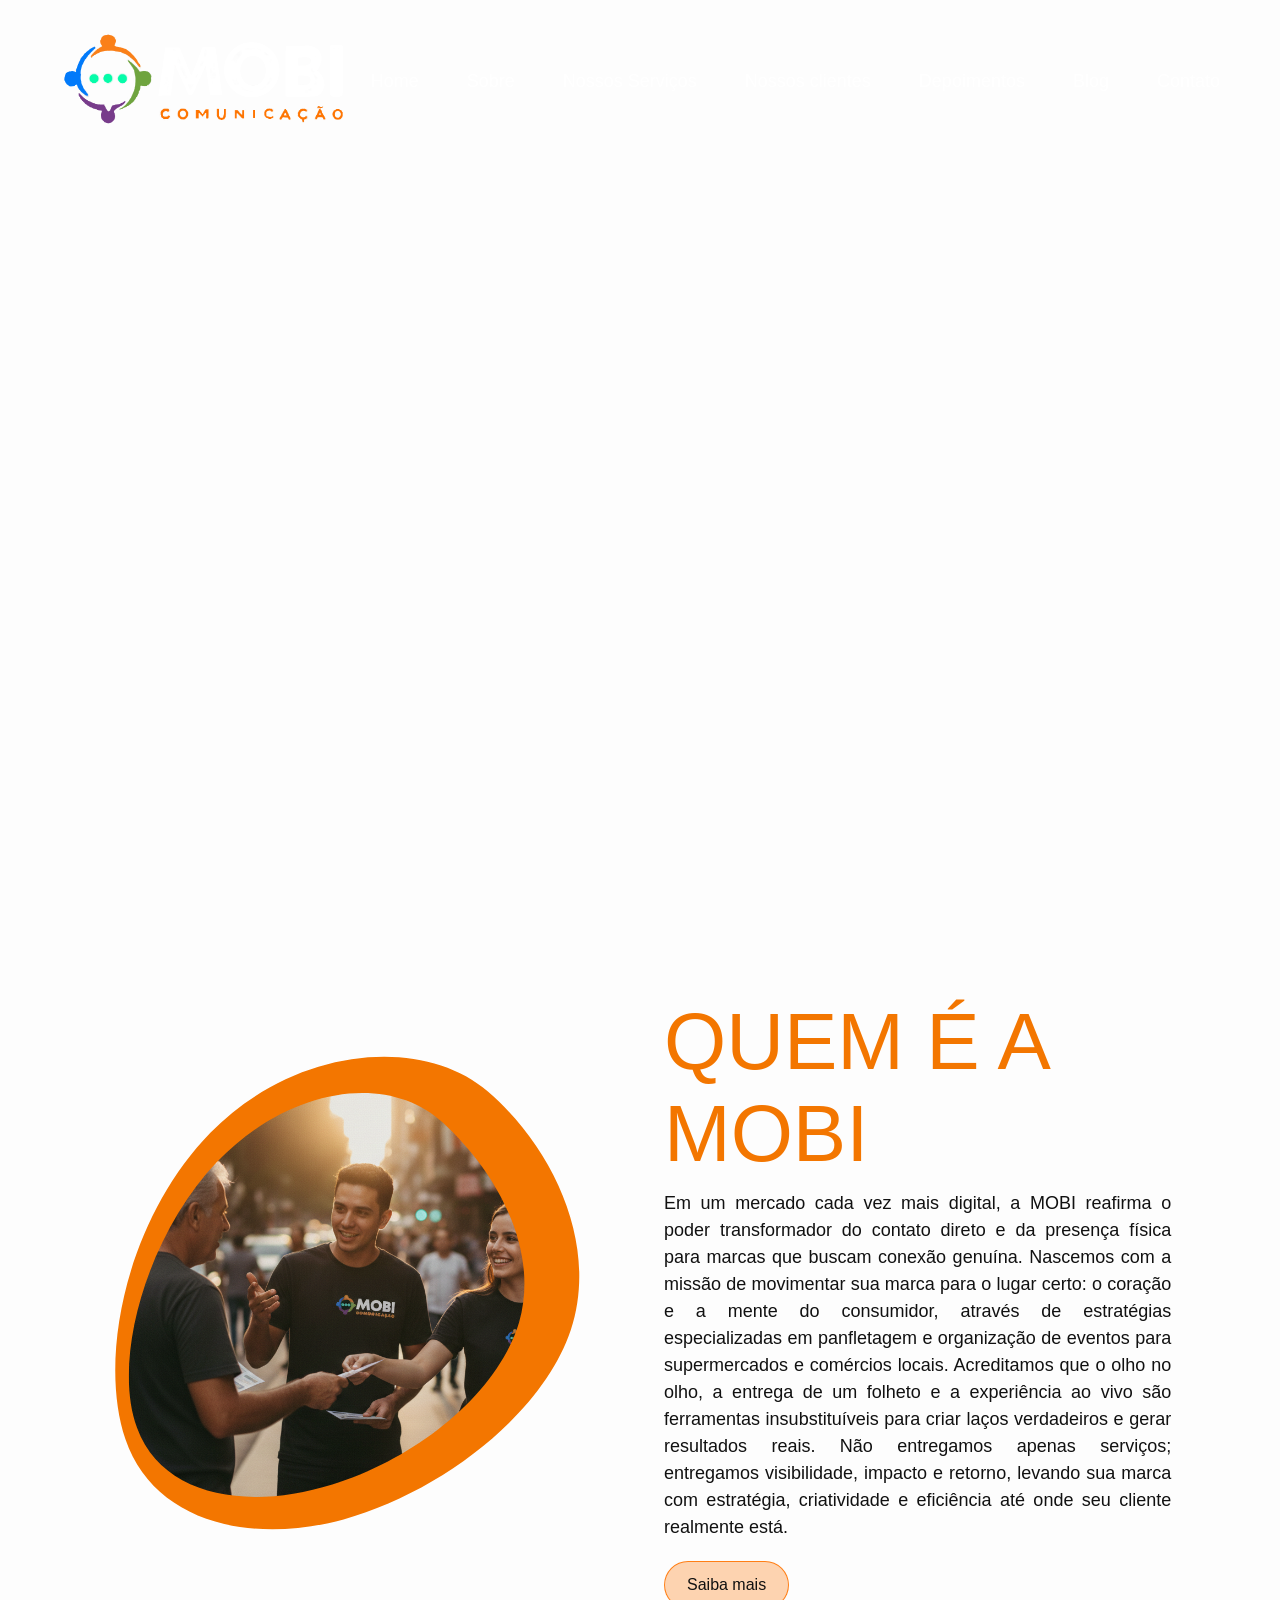
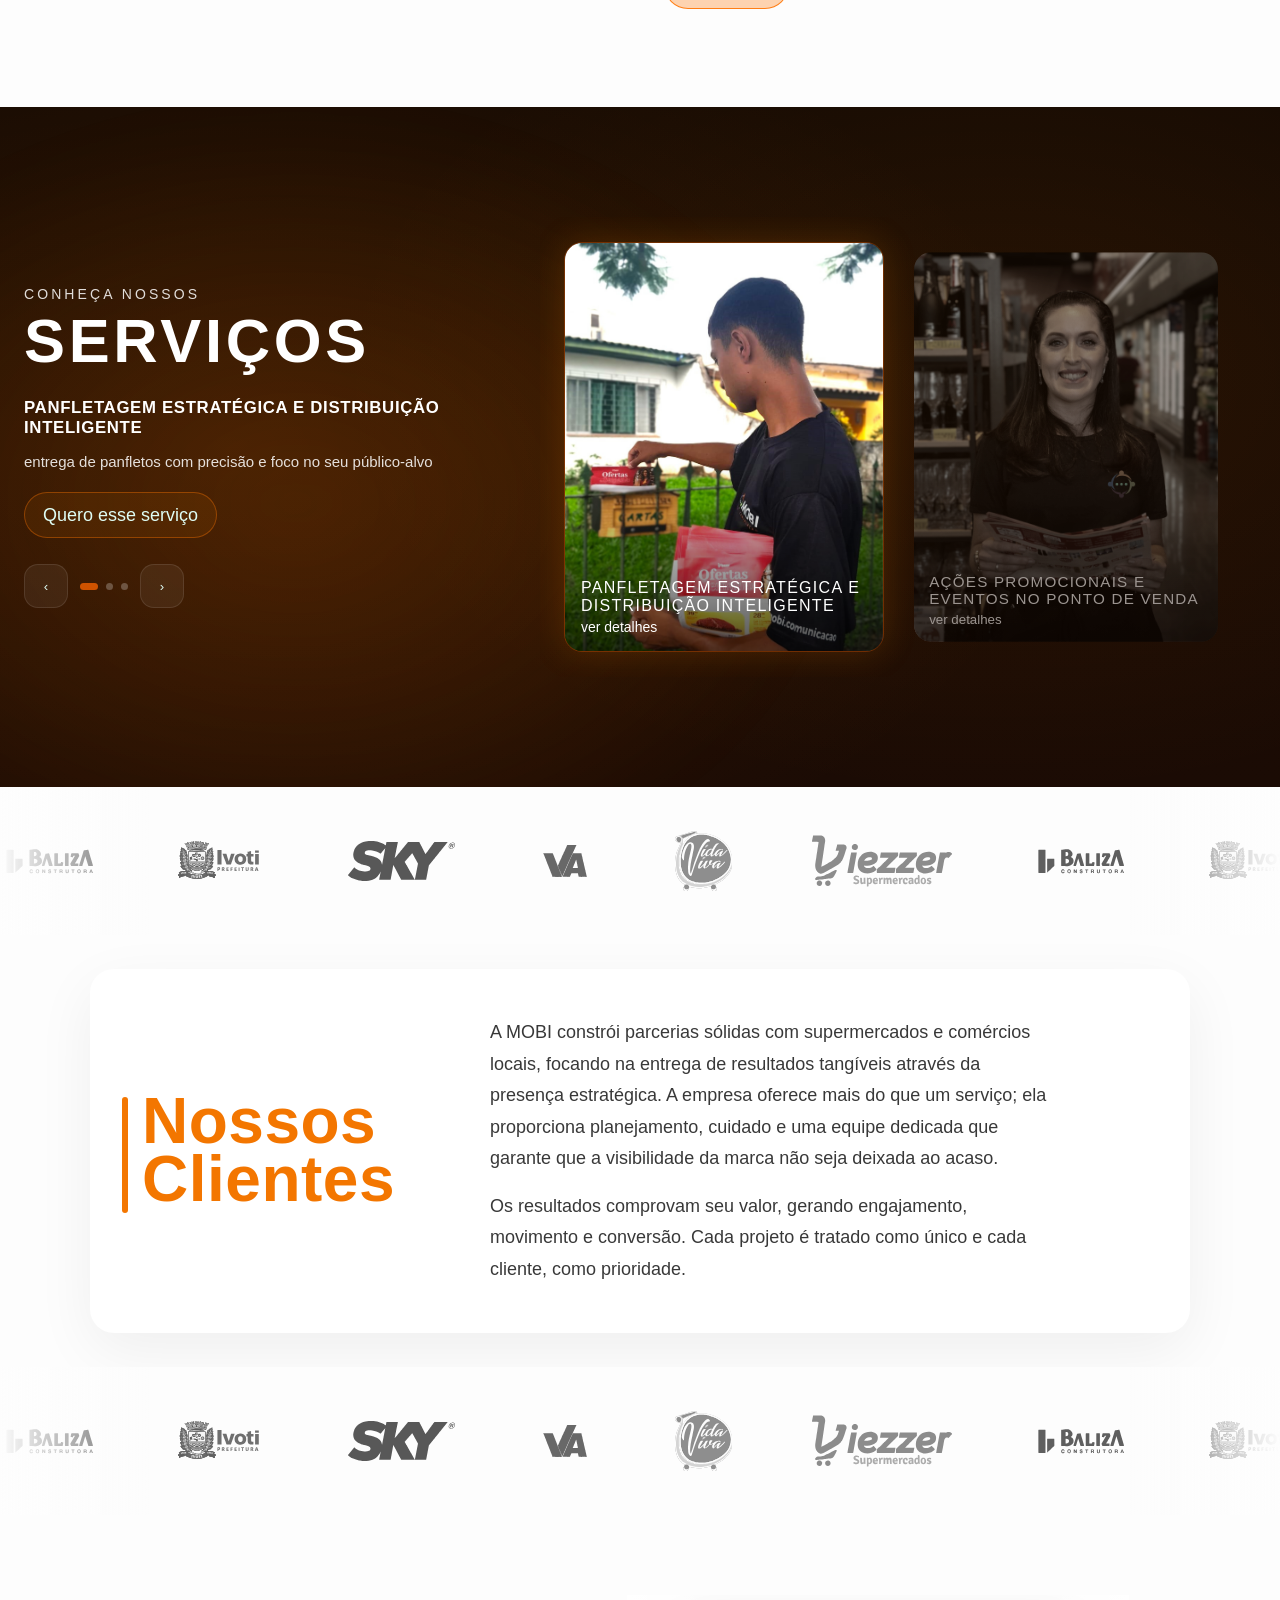
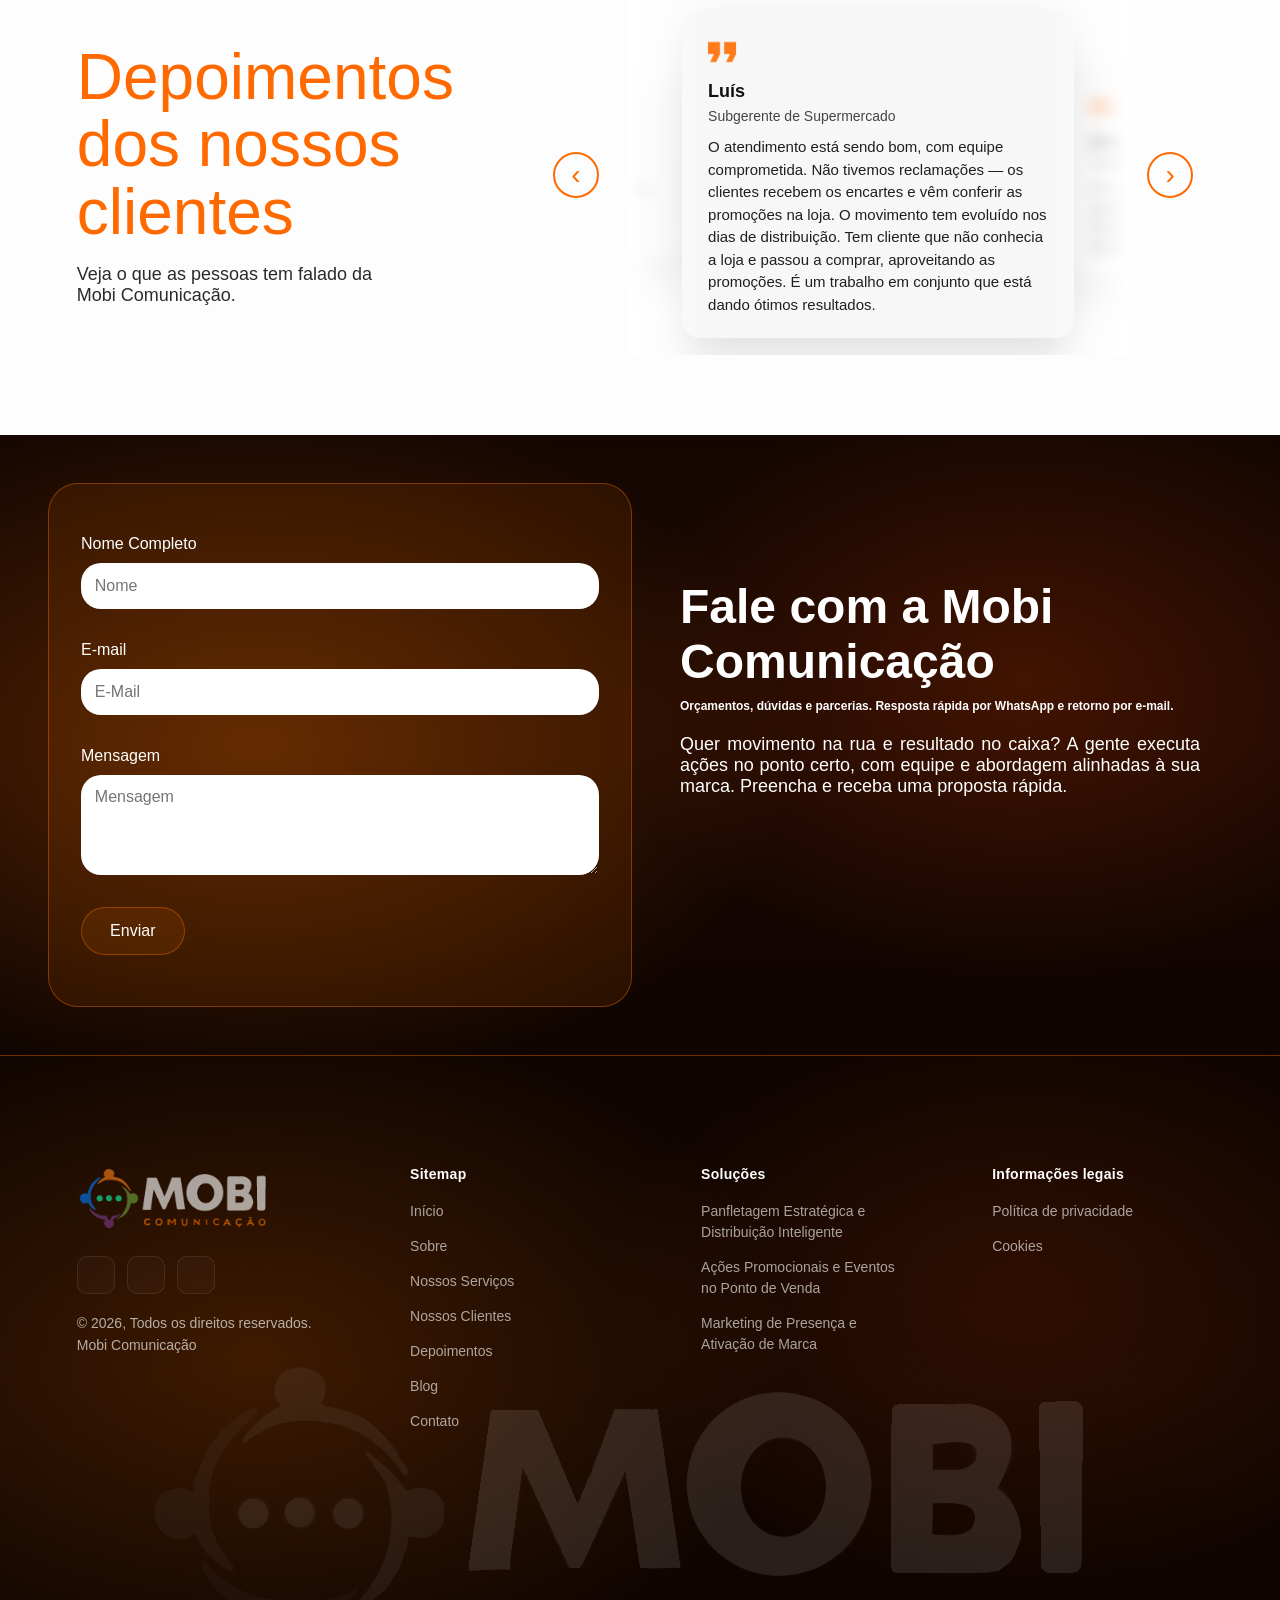
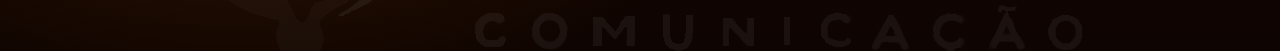
==== commit 4a1a156a: "Add blog & service pages, styles and assets Introduce blog and service page templates and supporting" ====
--- a/index.html
+++ b/index.html
@@ -1,17 +1,31 @@
 <!DOCTYPE html>
+<!--
+=============================================================
+MOBI Comunicação
+=============================================================
+-->
 <html lang="pt-br">
 
 <head>
+  <!-- Meta / SEO básico -->
   <meta charset="UTF-8">
   <meta name="viewport" content="width=device-width, initial-scale=1.0">
+  <!-- Favicon -->
   <link rel="shortcut icon" href="midia/mobi.png" type="image/x-icon">
+  <!-- CSS principal -->
   <link rel="stylesheet" href="css/style-home.css">
+  <!-- Fontes (Adobe Typekit) -->
   <link rel="stylesheet" href="https://use.typekit.net/htb2smi.css">
+  <!-- Fonte adicional (Online Web Fonts) -->
   <link href="https://db.onlinewebfonts.com/c/2bf16335573007d828f4197c2b884c04?family=Satoshi" rel="stylesheet">
   <title>Home Mobi Comunicação</title>
 </head>
 
 <body>
+
+  <!-- =========================================================
+    Header
+    ========================================================= -->
   <header class="header">
     <div class="logo">
       <a href="index.html"><img src="midia/mobi-logo-reduzida.png" alt="logo-mobicomunicacao"></a>
@@ -26,14 +40,29 @@
       <a href="blog.html">Blog</a>
       <a href="#contact">Contato</a>
     </nav>
+
+    <!-- Botão do menu mobile (hambúrguer) -->
+    <button class="nav-toggle" id="navToggle" type="button" aria-label="Abrir menu" aria-expanded="false">
+      <img src="midia/botao-de-menu.png" alt="menu-hamburguer">
+    </button>
+
+
   </header>
 
+
+  <!-- =========================================================
+    Hero
+    ========================================================= -->
   <section id="home" class="hero-section">
     <video class="hero-video" autoplay loop playsinline preload="metadata">
       <source src="midia/vid/MOBI_2.mp4" type="video/mp4" />
     </video>
   </section>
 
+
+  <!-- =========================================================
+    Sobre
+    ========================================================= -->
   <section id="sobre" class="about">
     <div class="img-section blob-media" aria-label="Equipe panfletadora">
       <svg class="blob" viewBox="0 0 600 600" role="img" aria-hidden="true">
@@ -53,11 +82,11 @@
           d="M452,96 C525,165 555,269 520,352 C484,435 381,497 287,524 C193,550 108,541 74,458 C41,375 58,218 150,129 C243,40 379,26 452,96 Z">
           <animate attributeName="d" dur="3.5s" repeatCount="indefinite" calcMode="spline"
             keySplines="0.4 0 0.2 1;0.4 0 0.2 1;0.4 0 0.2 1" values="
-        M452,96 C525,165 555,269 520,352 C484,435 381,497 287,524 C193,550 108,541 74,458 C41,375 58,218 150,129 C243,40 379,26 452,96 Z;
-        M472,126 C525,205 536,284 498,362 C460,440 378,493 292,512 C206,531 109,520 76,446 C43,372 60,241 155,156 C250,71 419,47 472,126 Z;
-        M440,90 C503,140 560,235 536,324 C512,413 407,504 305,532 C204,559 100,522 76,439 C51,355 90,224 170,138 C250,52 377,40 440,90 Z;
-        M452,96 C525,165 555,269 520,352 C484,435 381,497 287,524 C193,550 108,541 74,458 C41,375 58,218 150,129 C243,40 379,26 452,96 Z
-        " />
+                M452,96 C525,165 555,269 520,352 C484,435 381,497 287,524 C193,550 108,541 74,458 C41,375 58,218 150,129 C243,40 379,26 452,96 Z;
+                M472,126 C525,205 536,284 498,362 C460,440 378,493 292,512 C206,531 109,520 76,446 C43,372 60,241 155,156 C250,71 419,47 472,126 Z;
+                M440,90 C503,140 560,235 536,324 C512,413 407,504 305,532 C204,559 100,522 76,439 C51,355 90,224 170,138 C250,52 377,40 440,90 Z;
+                M452,96 C525,165 555,269 520,352 C484,435 381,497 287,524 C193,550 108,541 74,458 C41,375 58,218 150,129 C243,40 379,26 452,96 Z
+                " />
         </path>
 
         <!-- Imagem recortada -->
@@ -86,42 +115,50 @@
     </div>
   </section>
 
+
+  <!-- =========================================================
+          Serviços (carrossel)
+          ========================================================= -->
   <section id="services" class="services">
-  <div class="services__container">
-    <!-- Coluna esquerda: texto -->
-    <div class="services__content">
-      <p class="services__kicker">CONHEÇA NOSSOS</p>
-      <h2 class="services__title">SERVIÇOS</h2>
-
-      <div class="services__details">
-        <h3 class="services__name" id="tcName">
-          Panfletagem Estratégica e Distribuição Inteligente
-        </h3>
-        <p class="services__desc" id="tcDesc">
-          Entrega de panfletos com precisão e foco no seu público-alvo
-        </p>
-
-        <a class="services__cta" id="tcCta" href="#" aria-label="Abrir serviço">
-          Quero esse serviço
-        </a>
-      </div>
-
-      <div class="services__controls">
-        <button class="services__nav" id="tcPrev" type="button" aria-label="Anterior">‹</button>
-        <div class="services__dots" id="tcDots" aria-label="Paginação"></div>
-        <button class="services__nav" id="tcNext" type="button" aria-label="Próximo">›</button>
-      </div>
-    </div>
-
-    <!-- Coluna direita: carrossel -->
-    <div class="services__carousel">
-      <div class="services__viewport" id="tcViewport">
-        <div class="services__track" id="tcTrack"></div>
-      </div>
-    </div>
-  </div>
-</section>
-
+    <div class="services__container">
+      <!-- Coluna esquerda: texto -->
+      <div class="services__content">
+        <p class="services__kicker">CONHEÇA NOSSOS</p>
+        <h2 class="services__title">SERVIÇOS</h2>
+
+        <div class="services__details">
+          <h3 class="services__name" id="tcName">
+            Panfletagem Estratégica e Distribuição Inteligente
+          </h3>
+          <p class="services__desc" id="tcDesc">
+            Entrega de panfletos com precisão e foco no seu público-alvo
+          </p>
+
+          <a class="services__cta" id="tcCta" href="#" aria-label="Abrir serviço">
+            Quero esse serviço
+          </a>
+        </div>
+
+        <div class="services__controls">
+          <button class="services__nav" id="tcPrev" type="button" aria-label="Anterior">‹</button>
+          <div class="services__dots" id="tcDots" aria-label="Paginação"></div>
+          <button class="services__nav" id="tcNext" type="button" aria-label="Próximo">›</button>
+        </div>
+      </div>
+
+      <!-- Coluna direita: carrossel -->
+      <div class="services__carousel">
+        <div class="services__viewport" id="tcViewport">
+          <div class="services__track" id="tcTrack"></div>
+        </div>
+      </div>
+    </div>
+  </section>
+
+
+  <!-- =========================================================
+          Parceiros / Clientes (logos + texto)
+          ========================================================= -->
   <section class="parceiros">
     <!-- Slider top -->
     <div class="logos" id="clients">
@@ -208,6 +245,10 @@
     </div>
   </section>
 
+
+  <!-- =========================================================
+          Depoimentos (carrossel)
+          ========================================================= -->
   <section class="quotes-section" id="quotes">
     <div class="quotes-content">
       <h2>Depoimentos dos nossos clientes</h2>
@@ -318,6 +359,10 @@
     </div>
   </section>
 
+
+  <!-- =========================================================
+              Contato (formulário + texto)
+              ========================================================= -->
   <section class="contact-forms" id="contact">
     <div class="forms">
       <form action="https://formsubmit.co/mobi@gmail.com" method="POST">
@@ -335,7 +380,7 @@
       <h2>
         Fale com a Mobi Comunicação
       </h2>
-      <p  class="content-tag">Orçamentos, dúvidas e parcerias. Resposta rápida por WhatsApp e retorno por e-mail.</p>
+      <p class="content-tag">Orçamentos, dúvidas e parcerias. Resposta rápida por WhatsApp e retorno por e-mail.</p>
       <br>
       <p>
         Quer movimento na rua e resultado no caixa? A gente executa ações no ponto certo, com equipe e abordagem
@@ -344,64 +389,84 @@
     </div>
   </section>
 
+
+  <!-- =========================================================
+                Rodapé
+                ========================================================= -->
   <footer class="rodape">
-    <img class="rodape-logo" src="midia/mobi-logo.png" alt="" aria-hidden="true">
-  <div class="rodape-container">
-
-    <div class="rodape-col rodape-brand">
-      <img src="midia/mobi-logo.png" alt="logo mobi comunicação" class="rodape-logo">
-
-      <div class="rodape-social">
-        <a href="#"><i class="fa-brands fa-instagram"></i></a>
-        <a href="#"><i class="fa-brands fa-linkedin-in"></i></a>
-        <a href="#"><i class="fa-regular fa-envelope"></i></a>
-      </div>
-
-      <p class="rodape-copy">
-        2026, Todos direitos reservados. Mobi Comunicação
-      </p>
-    </div>
-
-    <div class="rodape-col">
-      <h4>Sitemap</h4>
-      <ul>
-        <li><a href="#">Início</a></li>
-        <li><a href="#">Sobre</a></li>
-        <li><a href="#">Nossos Serviços</a></li>
-        <li><a href="#">Nossos Clientes</a></li>
-        <li><a href="#">Depoimentos</a></li>
-        <li><a href="#">Blog</a></li>
-        <li><a href="#">Contato</a></li>
-      </ul>
-    </div>
-
-    <div class="rodape-col">
-      <h4>Soluções</h4>
-      <ul>
-        <li><a href="#">Estratégia de Marca</a></li>
-        <li><a href="#">Desenvolvimento Web</a></li>
-        <li><a href="#">Web Design</a></li>
-        <li><a href="#">Growth Marketing</a></li>
-      </ul>
-    </div>
-
-    <div class="rodape-col">
-      <h4>Informações legais</h4>
-      <ul>
-        <li><a href="#">Política de privacidade</a></li>
-        <li><a href="#">Cookies</a></li>
-      </ul>
-    </div>
-
-  </div>
-</footer>
-
+    <!-- watermark gigante no fundo -->
+    <img class="rodape-watermark" src="midia/mobi-logo-reduzida.png" alt="" aria-hidden="true">
+
+    <div class="rodape-container">
+      <div class="rodape-col rodape-brand">
+        <!-- logo pequena no topo -->
+        <a href="index.html">
+          <img src="midia/mobi-logo-reduzida.png" alt="logo mobi comunicação" class="rodape-logo-top">
+        </a>
+
+        <div class="rodape-social">
+          <a href="#" aria-label="Instagram"><i class="fa fa-instagram" aria-hidden="true"></i></a>
+          <a href="#" aria-label="Whatsapp"><i class="fa fa-whatsapp"></i></a>
+          <a href="#" aria-label="Email"><i class="fa-regular fa-envelope"></i></a>
+        </div>
+
+        <p class="rodape-copy">
+          © 2026, Todos os direitos reservados. Mobi Comunicação
+        </p>
+      </div>
+
+      <div class="rodape-col">
+        <h4>Sitemap</h4>
+        <ul>
+          <li><a href="index.html">Início</a></li>
+          <li><a href="#sobre">Sobre</a></li>
+          <li><a href="#services">Nossos Serviços</a></li>
+          <li><a href="#clients">Nossos Clientes</a></li>
+          <li><a href="#quotes">Depoimentos</a></li>
+          <li><a href="blog.html">Blog</a></li>
+          <li><a href="#contact">Contato</a></li>
+        </ul>
+      </div>
+
+      <div class="rodape-col">
+        <h4>Soluções</h4>
+        <ul>
+          <li><a href="panfletagem.html">Panfletagem Estratégica e Distribuição Inteligente</a></li>
+          <li><a href="acoes-promocionais.html">Ações Promocionais e Eventos no Ponto de Venda</a></li>
+          <li><a href="marketing-presenca.html">Marketing de Presença e Ativação de Marca</a></li>
+        </ul>
+      </div>
+
+      <div class="rodape-col">
+        <h4>Informações legais</h4>
+        <ul>
+          <li><a href="#">Política de privacidade</a></li>
+          <li><a href="#">Cookies</a></li>
+        </ul>
+      </div>
+    </div>
+  </footer>
+
+
+  <!-- =========================================================
+                Scripts
+                - Bibliotecas externas primeiro
+                - Depois scripts locais
+                - Depois scripts inline específicos desta página
+                ========================================================= -->
+  <script src="https://kit.fontawesome.com/78606a000b.js" crossorigin="anonymous"></script>
+  <script src="script/carrosel.js"></script>
+  <script src="script/quote-carrosel.js"></script>
   <script>
+    // Header "glass" ao rolar (você já tem isso — mantido)
     const header = document.querySelector(".header");
-    window.addEventListener("scroll", () => {
-      header.classList.toggle("scrolled", window.scrollY > 10);
-    });
+    if (header) {
+      window.addEventListener("scroll", () => {
+        header.classList.toggle("scrolled", window.scrollY > 10);
+      });
+    }
   </script>
+
   <script src="https://cdn.jsdelivr.net/npm/locomotive-scroll@beta/bundled/locomotive-scroll.min.js"></script>
   <script>
     const scroll = new LocomotiveScroll({
@@ -409,8 +474,8 @@
       smooth: true,
     });
   </script>
-  <script src="script/carrosel.js"></script>
-  <script src="script/quote-carrosel.js"></script>
+  </script>
+  <script src="script/menu-hamburguer.js"></script>
 </body>
 
 </html>
--- a/css/style-home.css
+++ b/css/style-home.css
@@ -1,3 +1,17 @@
+/*
+  =============================================================
+  MOBI Comunicação | style-home.css
+  Organização aplicada:
+  - NÃO altera classes, seletores, estrutura nem regras
+  - Apenas padroniza identação/espaçamento e adiciona comentários
+  - Mantém a ordem geral dos blocos para evitar efeitos colaterais
+  =============================================================
+*/
+
+
+/* =========================================================
+   Base / Reset
+   ========================================================= */
 * {
   margin: 0;
   padding: 0;
@@ -23,6 +37,10 @@
   font-family: "bebas-neue", sans-serif;
 }
 
+
+/* =========================================================
+   Header (menu fixo + efeito vidro no scroll)
+   ========================================================= */
 .header {
   position: fixed;
   top: 0;
@@ -38,6 +56,11 @@
   /* menor altura */
   transition: all 0.3s ease;
 
+  & .logo a img {
+    width: 300px;
+    height: auto;
+  }
+
 }
 
 /* ao rolar, aplica vidro */
@@ -52,7 +75,7 @@
   display: flex;
   align-items: center;
   gap: 48px;
-  /* espaço entre links */
+  /* espaÃ§o entre links */
 }
 
 .nav-bar a {
@@ -67,6 +90,14 @@
   font-size: 20px;
 }
 
+/* Esconde o botão hambúrguer no desktop */
+.nav-toggle {
+  display: none;
+}
+
+/* =========================================================
+   Hero (vídeo de fundo)
+   ========================================================= */
 .hero-section {
   position: relative;
   height: 100vh;
@@ -85,7 +116,11 @@
   /* importante */
 }
 
-/* container da mídia */
+/* container da mÃ­dia */
+
+/* =========================================================
+   Blob / Media (SVG animado)
+   ========================================================= */
 .img-section.blob-media {
   width: min(420px, 90vw);
   aspect-ratio: 1 / 1;
@@ -100,26 +135,26 @@
   overflow: visible;
 }
 
-/* blob atrás */
+/* blob atrÃ¡s */
 .img-section.blob-media .back-blob {
   fill: #F37600;
   transform-origin: 300px 300px;
   animation: blobFloat 6s ease-in-out infinite;
 }
 
-/* flutuação leve */
+/* flutuaÃ§Ã£o leve */
 @keyframes blobFloat {
   0% {
     transform: translate(0px, 0px) scale(1);
   }
 
-  50% {
-    transform: translate(10px, -12px) scale(1.03);
-  }
-
-  100% {
-    transform: translate(0px, 0px) scale(1);
-  }
+50% {
+  transform: translate(10px, -12px) scale(1.03);
+}
+
+100% {
+  transform: translate(0px, 0px) scale(1);
+}
 }
 
 /* acessibilidade: reduz movimento */
@@ -128,11 +163,15 @@
     animation: none;
   }
 
-  .img-section.blob-media .back-blob animate {
-    display: none;
-  }
-}
-
+.img-section.blob-media .back-blob animate {
+  display: none;
+}
+}
+
+
+/* =========================================================
+   Sobre
+   ========================================================= */
 .about {
   min-height: 500px;
   display: flex;
@@ -155,7 +194,7 @@
   max-width: 550px;
 }
 
-/* lado direito (conteúdo) */
+/* lado direito (conteÃºdo) */
 .about .content {
   flex: 1;
   max-width: 700px;
@@ -169,76 +208,77 @@
     margin-bottom: 10px;
   }
 
-  & p {
-    text-align: justify;
-    line-height: 1.5;
-    font-size: 18px;
-    font-weight: medium;
-    margin-bottom: 20px;
+& p {
+  text-align: justify;
+  line-height: 1.5;
+  font-size: 18px;
+  font-weight: medium;
+  margin-bottom: 20px;
+  color: #111;
+}
+
+& .btn {
+  position: relative;
+  width: 155px;
+  height: 50px;
+
+  & a {
+    display: inline-flex;
+    align-items: center;
+    justify-content: center;
+
+    height: 48px;
+    padding: 0 22px;
+
+    border-radius: 999px;
+    cursor: pointer;
+
+    font-family: "Satoshi", sans-serif;
+    font-size: 16px;
+    font-weight: 500;
+
     color: #111;
-  }
-
-  & .btn {
-    position: relative;
-    width: 155px;
-    height: 50px;
-
-    & a {
-      display: inline-flex;
-      align-items: center;
-      justify-content: center;
-
-      height: 48px;
-      padding: 0 22px;
-
-      border-radius: 999px;
-      cursor: pointer;
-
-      font-family: "Satoshi", sans-serif;
-      font-size: 16px;
-      font-weight: 500;
-
-      color: #111;
-
-      background: rgba(255, 115, 0, 0.30);
-      border: 1px solid rgba(255, 115, 0, 0.88);
-
-      box-shadow: 0 0 0 0 rgba(255, 115, 0, 0);
-      transition:
-        transform 180ms ease,
-        background 180ms ease,
-        box-shadow 180ms ease;
-    }
-
-    & a:hover {
-      transform: translateY(-1px);
-      background: rgba(255, 115, 0, 0.40);
-      box-shadow: 0 0 22px rgba(255, 115, 0, 0.25);
-    }
-
-  }
-
-
-
-  & .btn:hover a::before {
-    transform: skewX(45deg) translateX(200%);
-  }
-
-  & .btn::before,
-  .btn::after {
-    background: #F37600;
-    box-shadow: 0 0 5px #F37600,
-      0 0 15px #F37600,
-      0 0 30px #F37600;
-  }
-}
-
+
+    background: rgba(255, 115, 0, 0.30);
+    border: 1px solid rgba(255, 115, 0, 0.88);
+
+    box-shadow: 0 0 0 0 rgba(255, 115, 0, 0);
+    transition:
+    transform 180ms ease,
+    background 180ms ease,
+    box-shadow 180ms ease;
+  }
+
+& a:hover {
+  transform: translateY(-1px);
+  background: rgba(255, 115, 0, 0.40);
+  box-shadow: 0 0 22px rgba(255, 115, 0, 0.25);
+}
+
+}
+
+& .btn:hover a::before {
+  transform: skewX(45deg) translateX(200%);
+}
+
+& .btn::before,
+.btn::after {
+  background: #F37600;
+  box-shadow: 0 0 5px #F37600,
+  0 0 15px #F37600,
+  0 0 30px #F37600;
+}
+}
 
 /* =========================
-   SERVICES SECTION (Carrossel)
-   Objetivo: seção mais larga + cards maiores + CSS legível
-   ========================= */
-
+SERVICES SECTION (Carrossel)
+Objetivo: seção mais larga + cards maiores + CSS legível
+========================= */
+
+
+/* =========================================================
+   Serviços (carrossel)
+   ========================================================= */
 .services {
   position: relative;
   overflow: hidden;
@@ -246,11 +286,11 @@
   /* mais alto que antes */
   color: #eaf7f2;
 
-  /* Fundo cinematográfico em camadas */
+  /* Fundo cinematogrÃ¡fico em camadas */
   background:
-    radial-gradient(1400px 800px at 18% 50%, rgba(255, 123, 0, 0.12), transparent 60%),
-    radial-gradient(1100px 700px at 78% 40%, rgba(255, 136, 0, 0.08), transparent 60%),
-    linear-gradient(180deg, #150a03 0%, #1b0b04 100%);
+  radial-gradient(1400px 800px at 18% 50%, rgba(255, 123, 0, 0.12), transparent 60%),
+  radial-gradient(1100px 700px at 78% 40%, rgba(255, 136, 0, 0.08), transparent 60%),
+  linear-gradient(180deg, #150a03 0%, #1b0b04 100%);
 }
 
 .services::before {
@@ -298,7 +338,7 @@
 
 .services__details {
   max-width: 420px;
-  /* mais confortável */
+  /* mais confortÃ¡vel */
 }
 
 .services__name {
@@ -315,7 +355,7 @@
   margin-bottom: 18px;
 }
 
-/* CTA no mesmo estilo do “Quero esse serviço” */
+/* CTA no mesmo estilo do "Quero esse serviço" */
 .services__cta {
   display: inline-flex;
   align-items: center;
@@ -394,7 +434,7 @@
   position: relative;
 }
 
-/* viewport maior para as fotos “respirarem” */
+/* viewport maior para as fotos "respirarem" */
 .services__viewport {
   position: relative;
   width: 100%;
@@ -436,9 +476,9 @@
 
   filter: grayscale(100%) saturate(0.4) brightness(0.8);
   transition:
-    transform 520ms cubic-bezier(0.2, 0.9, 0.2, 1),
-    opacity 520ms cubic-bezier(0.2, 0.9, 0.2, 1),
-    filter 520ms cubic-bezier(0.2, 0.9, 0.2, 1);
+  transform 520ms cubic-bezier(0.2, 0.9, 0.2, 1),
+  opacity 520ms cubic-bezier(0.2, 0.9, 0.2, 1),
+  filter 520ms cubic-bezier(0.2, 0.9, 0.2, 1);
 }
 
 /* overlay escuro no fundo para texto legível */
@@ -494,8 +534,8 @@
 }
 
 /* =========================
-   RESPONSIVO
-   ========================= */
+RESPONSIVO
+========================= */
 
 /* Tablet */
 @media (max-width: 1024px) {
@@ -503,24 +543,24 @@
     padding: 90px 20px;
   }
 
-  .services__container {
-    max-width: 980px;
-    grid-template-columns: 1fr;
-    gap: 26px;
-  }
-
-  .services__details {
-    max-width: 640px;
-  }
-
-  .services__viewport {
-    height: 420px;
-  }
-
-  .tc-card {
-    width: 300px;
-    height: 390px;
-  }
+.services__container {
+  max-width: 980px;
+  grid-template-columns: 1fr;
+  gap: 26px;
+}
+
+.services__details {
+  max-width: 640px;
+}
+
+.services__viewport {
+  height: 420px;
+}
+
+.tc-card {
+  width: 300px;
+  height: 390px;
+}
 }
 
 /* Mobile */
@@ -529,24 +569,24 @@
     padding: 76px 16px;
   }
 
-  .services__title {
-    font-size: clamp(3rem, 11vw, 4rem);
-  }
-
-  .services__viewport {
-    height: 380px;
-  }
-
-  .tc-card {
-    width: 260px;
-    height: 340px;
-    border-radius: 16px;
-  }
-
-  .services__nav {
-    width: 42px;
-    height: 42px;
-  }
+.services__title {
+  font-size: clamp(3rem, 11vw, 4rem);
+}
+
+.services__viewport {
+  height: 380px;
+}
+
+.tc-card {
+  width: 260px;
+  height: 340px;
+  border-radius: 16px;
+}
+
+.services__nav {
+  width: 42px;
+  height: 42px;
+}
 }
 
 @media (max-width: 980px) {
@@ -554,13 +594,13 @@
     grid-template-columns: 1fr;
   }
 
-  .tc-viewport {
-    height: 320px;
-  }
-
-  .tc-left {
-    text-align: left;
-  }
+.tc-viewport {
+  height: 320px;
+}
+
+.tc-left {
+  text-align: left;
+}
 }
 
 /* ====== SEÇÃO PARCEIROS / CLIENTES ====== */
@@ -571,12 +611,16 @@
     transform: translateX(0);
   }
 
-  to {
-    transform: translateX(-50%);
-  }
+to {
+  transform: translateX(-50%);
+}
 }
 
 /* wrapper geral da seção (opcional, caso queira espaçamento) */
+
+/* =========================================================
+   Parceiros / Clientes (marquee + conteúdo central)
+   ========================================================= */
 .parceiros {
   background: #fdfdfd;
 }
@@ -589,9 +633,9 @@
     transform: translateX(0);
   }
 
-  100% {
-    transform: translateX(-33.3333%);
-  }
+100% {
+  transform: translateX(-33.3333%);
+}
 }
 
 /* Animação reversa: começa deslocada e volta para o zero */
@@ -600,9 +644,9 @@
     transform: translateX(-33.3333%);
   }
 
-  100% {
-    transform: translateX(0);
-  }
+100% {
+  transform: translateX(0);
+}
 }
 
 .logos {
@@ -649,7 +693,7 @@
   transition: all 0.3s ease;
 }
 
-/* Logo da Sky costuma ser mais horizontal, ajuste fino se necessário */
+/* Logo da Sky costuma ser mais horizontal, ajuste fino se necessÃ¡rio */
 .logos-row img.logo-sky {
   height: 40px;
 }
@@ -687,22 +731,22 @@
     padding: 30px 0;
   }
 
-  .logos-row {
-    /* No mobile, diminuímos o gap, mas mantemos a igualdade entre gap e padding */
-    gap: 40px;
-    padding-right: 40px;
-  }
-
-  .logos-row img {
-    height: 38px;
-  }
-
-  .logos-row img.logo-sky {
-    height: 30px;
-  }
-}
-
-/* ====== CONTEÚDO CENTRAL ====== */
+.logos-row {
+  /* No mobile, diminuimos o gap, mas mantemos a igualdade entre gap e padding */
+  gap: 40px;
+  padding-right: 40px;
+}
+
+.logos-row img {
+  height: 38px;
+}
+
+.logos-row img.logo-sky {
+  height: 30px;
+}
+}
+
+/* ====== CONTEÃšDO CENTRAL ====== */
 .clients-content {
   max-width: 1100px;
   margin: 34px auto;
@@ -764,7 +808,11 @@
 
 /*SECTION QUOTES*/
 
-/* Layout geral da seção */
+/* Layout geral da seÃ§Ã£o */
+
+/* =========================================================
+   Depoimentos (carrossel)
+   ========================================================= */
 .quotes-section {
   padding: 80px 6vw;
   display: grid;
@@ -803,12 +851,12 @@
   position: relative;
   overflow: hidden;
   height: 360px;
-  /* controla a “altura do bloco” */
+  /* controla a â€œaltura do blocoâ€ */
   display: flex;
   align-items: center;
 }
 
-/* Track: não precisa de translateX, o JS troca classes e a gente anima no CSS */
+/* Track: nÃ£o precisa de translateX, o JS troca classes e a gente anima no CSS */
 .quote-track {
   position: relative;
   width: 100%;
@@ -828,7 +876,7 @@
   transition: transform 420ms ease, opacity 420ms ease, filter 420ms ease;
   border-radius: 18px;
   background: #f7f7f7;
-  /* placeholder igual ao cinza da ilustração */
+  /* placeholder igual ao cinza da ilustraÃ§Ã£o */
   box-shadow: 0 18px 50px rgba(0, 0, 0, 0.12);
   padding: 26px 26px 22px;
 }
@@ -842,7 +890,7 @@
   z-index: 3;
 }
 
-/* Card anterior e próximo (parcialmente visíveis) */
+/* Card anterior e prÃ³ximo (parcialmente visÃ­veis) */
 .quote-track .card.is-prev,
 .quote-track .card.is-next {
   opacity: 1;
@@ -857,7 +905,7 @@
   transform: translate(calc(-50% + 360px), -50%) scale(0.86);
 }
 
-/* Opcional: um leve fade nas bordas para reforçar o “corte” */
+/* Opcional: um leve fade nas bordas para reforÃ§ar o â€œcorteâ€ */
 .quote-viewport::before,
 .quote-viewport::after {
   content: "";
@@ -904,7 +952,7 @@
   transform: scale(0.98);
 }
 
-/* Conteúdo do card (caso você vá preencher) */
+/* ConteÃºdo do card (caso vocÃª vÃ¡ preencher) */
 .card .quote-icon {
   width: 28px;
   height: 28px;
@@ -934,71 +982,75 @@
 
 @media (max-width: 560px) {
 
-  /* seção em 1 coluna */
+  /* seÃ§Ã£o em 1 coluna */
   .quotes-section {
     grid-template-columns: 1fr;
     padding: 56px 5vw;
     gap: 22px;
   }
 
-  /* carrossel vira 1 coluna, setas em overlay */
-  .quotes-carousel {
-    display: block;
-    position: relative;
-  }
-
-  .quote-viewport {
-    width: 100%;
-    height: 360px;
-    /* ajuste se quiser mais alto */
-    overflow: hidden;
-  }
-
-  /* remove o fade lateral (opcional, mas ajuda no mobile) */
-  .quote-viewport::before,
-  .quote-viewport::after {
-    display: none;
-  }
-
-  /* setas por cima do viewport, centralizadas verticalmente */
-  .quote-nav {
-    position: absolute;
-    top: 50%;
-    transform: translateY(-50%);
-    z-index: 10;
-    width: 44px;
-    height: 44px;
-    font-size: 26px;
-    background: rgba(255, 255, 255, 0.85);
-    /* garante contraste */
-    backdrop-filter: blur(6px);
-  }
-
-  .quote-nav.prev {
-    left: 10px;
-  }
-
-  .quote-nav.next {
-    right: 10px;
-  }
-
-  /* card central ocupa mais largura */
-  .quote-track .card {
-    width: calc(100% - 120px);
-    /* deixa espaço visual para as setas */
-    padding: 22px;
-  }
-
-  /* no mobile fica só 1 card mesmo */
-  .quote-track .card.is-prev,
-  .quote-track .card.is-next {
-    opacity: 0;
-    pointer-events: none;
-  }
-}
-
-/* SEÇÃO DE FORMULÁRIOS*/
-
+/* carrossel vira 1 coluna, setas em overlay */
+.quotes-carousel {
+  display: block;
+  position: relative;
+}
+
+.quote-viewport {
+  width: 100%;
+  height: 360px;
+  /* ajuste se quiser mais alto */
+  overflow: hidden;
+}
+
+/* remove o fade lateral (opcional, mas ajuda no mobile) */
+.quote-viewport::before,
+.quote-viewport::after {
+  display: none;
+}
+
+/* setas por cima do viewport, centralizadas verticalmente */
+.quote-nav {
+  position: absolute;
+  top: 50%;
+  transform: translateY(-50%);
+  z-index: 10;
+  width: 44px;
+  height: 44px;
+  font-size: 26px;
+  background: rgba(255, 255, 255, 0.85);
+  /* garante contraste */
+  backdrop-filter: blur(6px);
+}
+
+.quote-nav.prev {
+  left: 10px;
+}
+
+.quote-nav.next {
+  right: 10px;
+}
+
+/* card central ocupa mais largura */
+.quote-track .card {
+  width: calc(100% - 120px);
+  /* deixa espaÃ§o visual para as setas */
+  padding: 22px;
+}
+
+/* no mobile fica sÃ³ 1 card mesmo */
+.quote-track .card.is-prev,
+.quote-track .card.is-next {
+  opacity: 0;
+  pointer-events: none;
+}
+}
+
+/* SEÃ‡ÃƒO DE FORMULÃRIOS*/
+
+
+/* =========================================================
+   Contato (formulário)
+   ========================================================= */
 .contact-forms {
   display: flex;
   height: 620px;
@@ -1009,23 +1061,22 @@
   position: relative;
   overflow: hidden;
   background:
-    radial-gradient(900px 600px at 20% 50%,
-      rgba(255, 120, 0, 0.25),
-      transparent 60%),
-    radial-gradient(700px 500px at 80% 40%,
-      rgba(255, 80, 0, 0.18),
-      transparent 60%),
-    linear-gradient(180deg,
-      #140601 0%,
-      #1a0702 50%,
-      #0e0401 100%);
+  radial-gradient(900px 600px at 20% 50%,
+  rgba(255, 120, 0, 0.25),
+  transparent 60%),
+  radial-gradient(700px 500px at 80% 40%,
+  rgba(255, 80, 0, 0.18),
+  transparent 60%),
+  linear-gradient(180deg,
+  #140601 0%,
+  #1a0702 50%,
+  #0e0401 100%);
 
 }
 
 .contact-forms .contact-content {
   padding: 6rem 2rem 2rem 2rem;
   width: 50%;
-
 
   & h2 {
     font-size: 3rem;
@@ -1033,17 +1084,17 @@
     margin-bottom: 10px;
   }
 
-  & .content-tag {
-    text-align: justify;
-    color: #FFFFFF;
-    font-size: 12px;
-    font-weight: 700;
-  }
-
-  & p {
-    text-align: justify;
-    color: #FFFFFF;
-  }
+& .content-tag {
+  text-align: justify;
+  color: #FFFFFF;
+  font-size: 12px;
+  font-weight: 700;
+}
+
+& p {
+  text-align: justify;
+  color: #FFFFFF;
+}
 }
 
 .contact-forms .forms {
@@ -1058,7 +1109,6 @@
   align-content: center;
 }
 
-
 .contact-forms .forms form {
   display: grid;
   grid-template-columns: 1;
@@ -1072,19 +1122,19 @@
     margin-bottom: 10px;
   }
 
-  & input,
-  textarea {
-    font: inherit;
-    font-size: 16px;
-    padding: 0.8rem;
-    margin-bottom: 2rem;
-    border: 1px solid transparent;
-    border-radius: 20px;
-  }
-
-  & textarea {
-    height: 100px;
-  }
+& input,
+textarea {
+  font: inherit;
+  font-size: 16px;
+  padding: 0.8rem;
+  margin-bottom: 2rem;
+  border: 1px solid transparent;
+  border-radius: 20px;
+}
+
+& textarea {
+  height: 100px;
+}
 }
 
 .contact-forms .forms form button {
@@ -1110,9 +1160,9 @@
 
   box-shadow: 0 0 0 0 rgba(255, 115, 0, 0);
   transition:
-    transform 180ms ease,
-    background 180ms ease,
-    box-shadow 180ms ease;
+  transform 180ms ease,
+  background 180ms ease,
+  box-shadow 180ms ease;
 }
 
 .contact-forms .forms form button:hover {
@@ -1127,123 +1177,712 @@
 
 /*
 =========================
-      FOOTER: sitemap, informações legais, serviços, contato
+FOOTER: sitemap, informaÃ§Ãµes legais, serviÃ§os, contato
 =========================
 */
 
-.rodape {
+
+/* =========================================================
+   Rodapé
+   ========================================================= */
+.rodape{
   position: relative;
-  padding: 120px 6% 100px;
   overflow: hidden;
-  background: radial-gradient(900px 600px at 20% 50%, rgba(255, 120, 0, 0.18), transparent 60%),
-    radial-gradient(700px 500px at 80% 40%, rgba(255, 80, 0, 0.12), transparent 60%),
-    linear-gradient(180deg, #0e0401 0%, #140601 50%, #0e0401 100%);
-}
-
-.rodape-container {
+
+  /* mais espaÃ§o inferior para a logo gigante ficar â€œbem abaixoâ€ */
+  padding: 110px 6% 220px;
+  border-top:1px solid rgba(255, 115, 0, 0.38);
+
+  background:
+  radial-gradient(900px 600px at 20% 50%, rgba(255, 120, 0, 0.18), transparent 60%),
+  radial-gradient(700px 500px at 80% 40%, rgba(255, 80, 0, 0.12), transparent 60%),
+  linear-gradient(180deg, #0e0401 0%, #140601 55%, #0e0401 100%);
+}
+
+.rodape-container{
   max-width: 1300px;
   margin: 0 auto;
 
   display: grid;
   grid-template-columns: 1.2fr 1fr 1fr 1fr;
   gap: 80px;
-}
-.rodape-logo{
+
+  position: relative;
+  z-index: 2; /* conteÃºdo sempre acima da watermark */
+}
+
+/* logo pequena acima dos Ã­cones */
+.rodape-logo-top{
+  width: 200px;
+  height: auto;
+  display: block;
+  margin-bottom: 24px;
+}
+
+/* redes sociais: igual referÃªncia (quadradinhos discretos) */
+.rodape-social{
+  display: flex;
+  gap: 12px;
+  margin-bottom: 18px;
+}
+
+.rodape-social a{
+  width: 38px;
+  height: 38px;
+  border-radius: 10px;
+
+  display: grid;
+  place-items: center;
+
+  border: 1px solid rgba(255,255,255,0.14);
+  background: rgba(255,255,255,0.04);
+
+  color: rgba(255,255,255,0.92);
+  transition: transform 180ms ease, background 180ms ease, border-color 180ms ease;
+}
+
+.rodape-social a:hover{
+  transform: translateY(-1px);
+  background: rgba(255,115,0,0.14);
+  border-color: rgba(255,115,0,0.34);
+}
+
+.rodape-copy{
+  font-size: 14px;
+  opacity: 0.65;
+  line-height: 1.6;
+}
+
+/* colunas */
+.rodape-col h4{
+  font-size: 14px;
+  font-weight: 600;
+  letter-spacing: 0.02em;
+  margin-bottom: 18px;
+}
+
+.rodape-col ul{
+  display: grid;
+  gap: 14px;
+}
+
+.rodape-col a{
+  font-size: 14px;
+  opacity: 0.62;
+  transition: opacity 180ms ease;
+}
+
+.rodape-col a:hover{
+  opacity: 1;
+}
+
+/* ========================
+WATERMARK (logo gigante)
+â€œbem abaixoâ€ do conteÃºdo
+======================== */
+
+.rodape-watermark{
   position: absolute;
   left: 50%;
-  bottom: -120px;
+
+  /* joga a logo bem pra baixo, sem ficar colada no conteÃºdo */
+  bottom: -30px;
+
   transform: translateX(-50%);
-
-  width: min(1200px, 130vw);
+  width: 1000;
+  height: auto;
+
   opacity: 0.10;
-
-  filter: saturate(0) contrast(1.1);
+  filter: grayscale(100%) contrast(1.05);
   pointer-events: none;
-  z-index: 0;
-}
+  z-index: 1;
+}
+
+/* ========================
+RESPONSIVO
+======================== */
+
+@media (max-width: 980px){
+  .rodape{
+    padding: 90px 6% 200px;
+  }
 
 .rodape-container{
+  grid-template-columns: 1fr 1fr;
+  gap: 56px;
+}
+
+.rodape-watermark{
+  width: min(1200px, 170vw);
+  bottom: -180px;
+}
+}
+
+@media (max-width: 600px){
+  .rodape{
+    padding: 70px 6% 180px;
+  }
+
+.rodape-container{
+  grid-template-columns: 1fr;
+  gap: 40px;
+}
+
+.rodape-watermark{
+  width: min(980px, 220vw);
+  bottom: -220px;
+  opacity: 0.08;
+}
+}
+
+
+/* =========================================================
+   RESPONSIVO GLOBAL
+   Regras adicionadas sem alterar classes/estrutura existentes
+   Breakpoints:
+   - Tablet: até 1024px
+   - Mobile: até 600px
+   Observação do menu:
+   - O HTML já possui o botão .nav-toggle (#navToggle)
+   - Para abrir/fechar o menu no mobile/tablet, o JS deve alternar
+     a classe .nav-open no <header class="header"> (ou no body).
+     Ex.: header.classList.toggle('nav-open')
+   ========================================================= */
+
+
+/* =========================
+   TABLET (<= 1024px)
+   ========================= */
+@media (max-width: 1024px) {
+
+  /* HEADER */
+  .header {
+    padding: 18px 24px;
+  }
+
+  .header.scrolled {
+    padding: 10px 24px;
+  }
+
+  .header .logo a img {
+    width: 220px;
+  }
+
+  /* Botão hambúrguer aparece */
+  .nav-toggle {
+    display: inline-flex;
+    align-items: center;
+    justify-content: center;
+    width: 46px;
+    height: 46px;
+    border-radius: 14px;
+    cursor: pointer;
+    background: rgba(255, 255, 255, 0.06);
+    border: 1px solid rgba(255, 255, 255, 0.12);
+  }
+
+  .nav-toggle__bar {
+    display: block;
+    width: 22px;
+    height: 2px;
+    background: #fff;
+    border-radius: 999px;
+    position: relative;
+  }
+
+  .nav-toggle__bar + .nav-toggle__bar {
+    margin-top: 6px;
+  }
+
+  /* NAV vira painel */
+  .nav-bar {
+    position: fixed;
+    top: 0;
+    right: 0;
+    height: 100dvh;
+    width: min(420px, 86vw);
+    padding: 96px 22px 22px;
+
+    display: flex;
+    flex-direction: column;
+    align-items: flex-start;
+    gap: 18px;
+
+    background: rgba(0, 0, 0, 0.65);
+    backdrop-filter: blur(14px);
+    -webkit-backdrop-filter: blur(14px);
+
+    transform: translateX(110%);
+    transition: transform 260ms ease;
+    z-index: 60;
+  }
+
+  .nav-bar a {
+    font-size: 18px;
+    font-weight: 600;
+  }
+
+  .nav-bar a:hover {
+    font-size: 18px;
+  }
+
+  /* Estado aberto do menu (JS aplica .nav-open) */
+  .header.nav-open .nav-bar {
+    transform: translateX(0);
+  }
+
+  /* Ajuste do hero, evita corte por barras do navegador */
+  .hero-section {
+    height: 600px;
+    background: #000; /* cor das bordas quando sobrar espaço */
+  }
+
+  .hero-video {
+    width: 100%;
+    height: 100%;
+    object-fit: contain;     /* mostra o vídeo inteiro */
+    object-position: center; /* centraliza */
+    display: block;
+  }
+
+  /* SOBRE */
+  .about {
+    padding: 3.5rem 5%;
+    gap: 2rem;
+  }
+
+  .about .content {
+    padding: 1.25rem;
+  }
+
+  .about .content h1 {
+    font-size: 4rem;
+  }
+
+  /* CLIENTES */
+  .clients-content {
+    margin: 26px auto;
+    padding: 2.5rem 1.5rem;
+    grid-template-columns: 1fr;
+    gap: 1.75rem;
+  }
+
+  .clients-content .clients-text {
+    max-width: 100%;
+  }
+
+  /* DEPOIMENTOS */
+  .quotes-section {
+    padding: 70px 5vw;
+    grid-template-columns: 1fr;
+    gap: 26px;
+  }
+
+  .quotes-content p {
+    max-width: 52ch;
+  }
+
+  /* CONTATO */
+  .contact-forms {
+    height: auto;
+    flex-direction: column;
+    padding: 2.5rem 1.5rem;
+  }
+
+  .contact-forms .forms,
+  .contact-forms .contact-content {
+    width: 100%;
+  }
+
+  .contact-forms .contact-content {
+    padding: 2.5rem 0 0;
+  }
+
+  .contact-forms .forms form button {
+    width: 160px;
+  }
+}
+
+
+/* =========================================================
+   POST PAGE (leitura)
+   Mantém estética do site e melhora legibilidade
+   ========================================================= */
+
+.post-page {
+  min-height: 100vh;
+  background:
+    radial-gradient(1200px 700px at 25% 25%, rgba(255, 115, 0, 0.10), transparent 60%),
+    radial-gradient(900px 600px at 75% 30%, rgba(255, 115, 0, 0.07), transparent 60%),
+    linear-gradient(180deg, #070606 0%, #0b0706 100%);
+}
+
+/* HERO */
+.post-hero {
+  position: relative;
+  overflow: hidden;
+  padding: 140px 6% 60px;
+}
+
+.post-hero__bg {
+  position: absolute;
+  inset: 0;
+  background:
+    linear-gradient(180deg, rgba(0,0,0,0.35) 0%, rgba(0,0,0,0.85) 100%),
+    radial-gradient(900px 500px at 30% 40%, rgba(255, 115, 0, 0.18), transparent 60%),
+    url("../midia/posts/blog-1.jpg");
+  background-size: cover;
+  background-position: center;
+  transform: scale(1.02);
+  filter: saturate(1.05);
+}
+
+.post-hero__inner {
   position: relative;
   z-index: 1;
-}
-.rodape-logo {
-  width: 80px;
-  margin-bottom: 28px;
-}
-
-.rodape-social {
+  max-width: 980px;
+  margin: 0 auto;
+}
+
+/* BOTÃO VOLTAR */
+.post-back {
+  display: inline-flex;
+  align-items: center;
+  gap: 8px;
+
+  padding: 10px 14px;
+  border-radius: 999px;
+
+  border: 1px solid rgba(255, 115, 0, 0.30);
+  background: rgba(255, 115, 0, 0.08);
+  color: #fff;
+
+  text-decoration: none;
+  cursor: pointer;
+
+  transition: transform 160ms ease, background 160ms ease;
+  margin-bottom: 18px;
+}
+
+.post-back:hover {
+  transform: translateY(-1px);
+  background: rgba(255, 115, 0, 0.12);
+}
+
+.post-kicker {
+  margin: 0 0 8px;
+  font-size: 12px;
+  letter-spacing: 0.22em;
+  text-transform: uppercase;
+  opacity: 0.85;
+}
+
+.post-title {
+  font-family: "bebas-neue", sans-serif;
+  font-weight: 800;
+  letter-spacing: 0.06em;
+  font-size: clamp(2.8rem, 4.5vw, 4.8rem);
+  line-height: 0.95;
+  margin: 0 0 12px;
+}
+
+.post-subtitle {
+  max-width: 70ch;
+  font-size: 18px;
+  line-height: 1.7;
+  opacity: 0.9;
+  margin: 0 0 14px;
+}
+
+.post-meta {
   display: flex;
-  gap: 14px;
-  margin-bottom: 22px;
-}
-
-.rodape-social a {
-  width: 38px;
-  height: 38px;
-  border-radius: 8px;
-
-  display: grid;
-  place-items: center;
-
-  border: 1px solid rgba(255, 255, 255, 0.15);
+  flex-wrap: wrap;
+  gap: 10px;
+  align-items: center;
+  font-size: 13px;
+  opacity: 0.78;
+}
+
+.post-meta__dot {
+  opacity: 0.6;
+}
+
+/* ARTIGO */
+.post-article {
+  max-width: 980px;
+  margin: 0 auto;
+  padding: 34px 20px 80px;
+}
+
+.post-cover {
+  margin: -32px 0 22px;
+  border-radius: 18px;
+  overflow: hidden;
+  border: 1px solid rgba(255, 115, 0, 0.18);
+  background: rgba(255, 115, 0, 0.05);
+}
+
+.post-cover img {
+  display: block;
+  width: 100%;
+  height: auto;
+}
+
+/* CONTEÚDO OTIMIZADO PRA LEITURA */
+.post-content {
+  max-width: 74ch;         /* leitura confortável */
+  margin: 0 auto;
+
+  font-size: 16px;
+  line-height: 1.85;
+  color: rgba(255,255,255,0.92);
+}
+
+.post-content .lead {
+  font-size: 18px;
+  line-height: 1.85;
+  opacity: 0.95;
+}
+
+.post-content h2 {
+  margin: 28px 0 10px;
+  font-size: 22px;
+  line-height: 1.25;
+  letter-spacing: 0.02em;
+}
+
+.post-content h3 {
+  margin: 22px 0 8px;
+  font-size: 18px;
+  line-height: 1.25;
+  opacity: 0.98;
+}
+
+.post-content p {
+  margin: 0 0 14px;
+  opacity: 0.95;
+}
+
+.post-content ul {
+  margin: 0 0 16px 18px;
+}
+
+.post-content li {
+  margin: 6px 0;
+}
+
+.post-content blockquote {
+  margin: 18px 0;
+  padding: 14px 16px;
+  border-left: 3px solid rgba(255, 115, 0, 0.65);
+  background: rgba(255, 115, 0, 0.08);
+  border-radius: 12px;
+  opacity: 0.95;
+}
+
+.post-content hr {
+  border: 0;
+  height: 1px;
+  background: rgba(255, 255, 255, 0.10);
+  margin: 26px 0;
+}
+
+/* CTA discreto */
+.post-cta {
+  padding: 18px 16px;
+  border-radius: 18px;
+  border: 1px solid rgba(255, 115, 0, 0.22);
+  background: rgba(255, 115, 0, 0.08);
+}
+
+.post-cta h3 {
+  margin: 0 0 6px;
+  font-size: 18px;
+}
+
+.post-cta p {
+  margin: 0 0 12px;
+  opacity: 0.9;
+}
+
+.post-cta__btn {
+  display: inline-flex;
+  align-items: center;
+  justify-content: center;
+
+  padding: 10px 14px;
+  border-radius: 12px;
+
+  border: 1px solid rgba(255, 115, 0, 0.35);
+  background: rgba(255, 115, 0, 0.14);
   color: #fff;
-  font-size: 14px;
-
-  transition: all 0.25s ease;
-}
-
-.rodape-social a:hover {
-  background: rgba(255, 115, 0, 0.2);
-  border-color: rgba(255, 115, 0, 0.4);
-}
-
-.rodape-copy {
-  font-size: 14px;
-  opacity: 0.6;
-  line-height: 1.6;
-}
-
-.rodape-col h4 {
-  font-size: 15px;
-  margin-bottom: 22px;
-  font-weight: 400;
-  letter-spacing: 0.04em;
-}
-
-.rodape-col ul {
+  text-decoration: none;
+
+  transition: transform 160ms ease, background 160ms ease;
+}
+
+.post-cta__btn:hover {
+  transform: translateY(-1px);
+  background: rgba(255, 115, 0, 0.18);
+}
+
+/* voltar no fim */
+.post-footer {
+  margin-top: 26px;
   display: flex;
-  flex-direction: column;
-  gap: 14px;
-}
-
-.rodape-col a {
-  font-size: 14px;
-  opacity: 0.65;
-  transition: opacity 0.25s ease;
-}
-
-.rodape-col a:hover {
-  opacity: 1;
-}
-
-/* ========================
-   RESPONSIVO
-======================== */
-
-@media (max-width: 980px) {
-  .rodape-container {
-    grid-template-columns: 1fr 1fr;
-    gap: 60px;
-  }
+  justify-content: center;
+}
+
+.post-back--bottom {
+  text-decoration: none;
+}
+
+/* Responsivo */
+@media (max-width: 1024px) {
+  .post-hero { padding: 120px 5% 54px; }
 }
 
 @media (max-width: 600px) {
-  .rodape {
-    padding: 80px 6%;
-  }
-
-  .rodape-container {
-    grid-template-columns: 1fr;
-    gap: 40px;
-  }
-}+  .post-hero { padding: 112px 6% 50px; }
+  .post-subtitle { font-size: 16px; }
+  .post-content { font-size: 15.5px; line-height: 1.85; }
+  .post-content .lead { font-size: 16.5px; }
+}
+
+/* =========================
+   MOBILE (<= 600px)
+   ========================= */
+@media (max-width: 600px) {
+
+  /* HEADER */
+  .header {
+    padding: 14px 16px;
+  }
+
+  .header.scrolled {
+    padding: 10px 16px;
+  }
+
+  .header .logo a img {
+    width: 170px;
+  }
+
+  .nav-toggle {
+    width: 44px;
+    height: 44px;
+    border-radius: 12px;
+    border: 0.8px solid #F37600;
+
+    & img {
+      width: 22px;
+    }
+  }
+
+  /* NAV painel mais estreito */
+  .nav-bar {
+    width: min(200px, 90vw);
+    padding: 86px 18px 18px;
+  }
+
+  .hero-section {
+    background: #000;
+    height: 250px;
+  }
+
+  .hero-video {
+    width: 100%;
+    height: 100%;
+    object-fit: contain;
+    object-position: center;
+    display: block;
+  }
+
+  /* SOBRE */
+  .about {
+    flex-direction: column;
+    padding: 3rem 6%;
+  }
+
+  .about .img-section {
+    width: 100%;
+  }
+
+  .about .blob-media {
+    max-width: 420px;
+  }
+
+  .about .content {
+    max-width: 100%;
+    padding: 0;
+  }
+
+  .about .content h1 {
+    font-size: 3.2rem;
+  }
+
+  .about .content p {
+    font-size: 16px;
+  }
+
+  /* MARQUEE: suaviza no mobile */
+  .logos::before,
+  .logos::after {
+    width: 90px;
+  }
+
+  /* CLIENTES */
+  .clients-content {
+    padding: 2rem 1.2rem;
+    border-radius: 18px;
+  }
+
+  .clients-content .title h2 {
+    font-size: clamp(2.6rem, 10vw, 3.6rem);
+  }
+
+  .clients-content .clients-text p {
+    font-size: 16px;
+    line-height: 1.7;
+  }
+
+  /* DEPOIMENTOS: ajuste fino */
+  .quote-viewport {
+    height: 540px;
+  }
+
+  .quote-track .card {
+    width: calc(100% - 96px);
+    border-radius: 16px;
+  }
+
+  /* CONTATO */
+  .contact-forms {
+    padding: 2.2rem 1.2rem;
+  }
+
+  .contact-forms .forms {
+    padding: 1.4rem;
+    border-radius: 22px;
+  }
+
+  .contact-forms .forms form input,
+  .contact-forms .forms form textarea {
+    border-radius: 16px;
+    margin-bottom: 1.2rem;
+  }
+
+  .contact-forms .contact-content h2 {
+    font-size: 2.4rem;
+  }
+
+  .contact-forms .forms form button {
+    width: 150px;
+    height: 46px;
+  }
+
+  .rodape-watermark {
+    width: min(380px, 220vw);
+    bottom: -10px;
+    opacity: 0.08;
+  }
+}
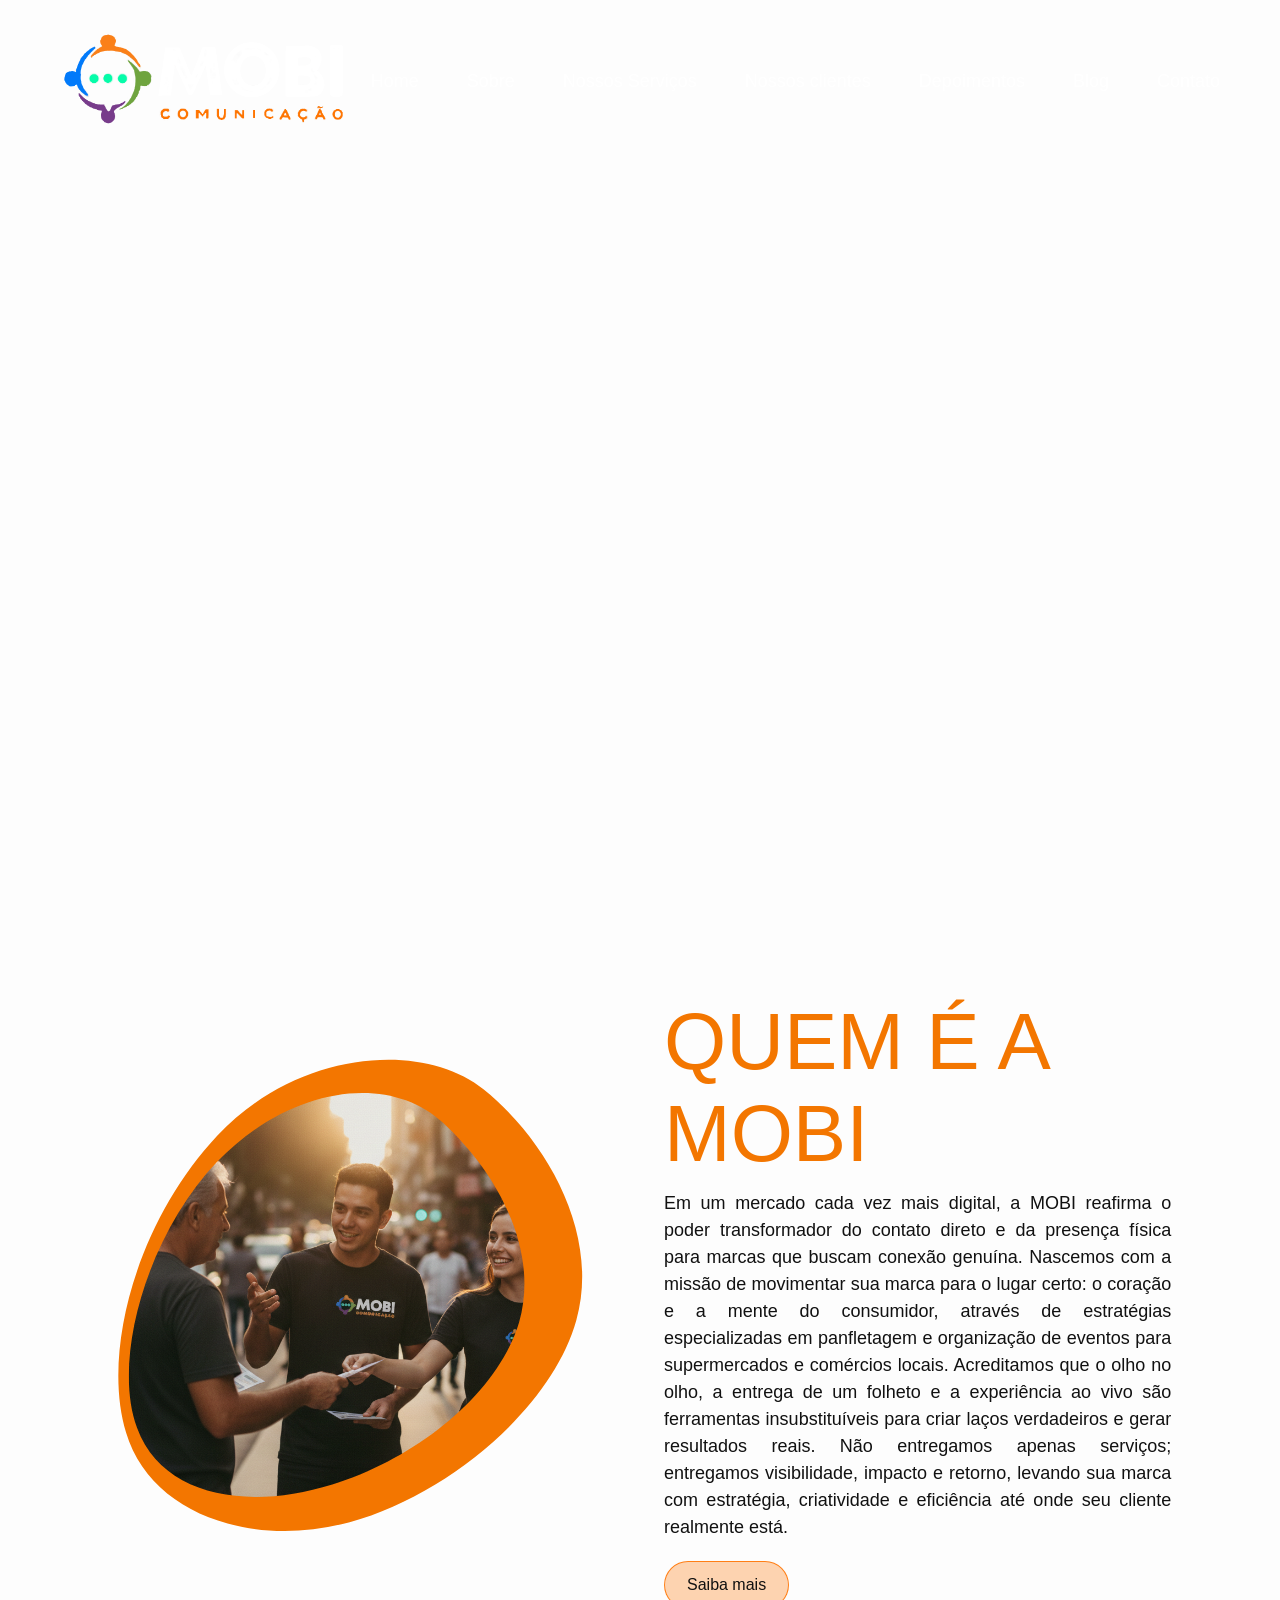
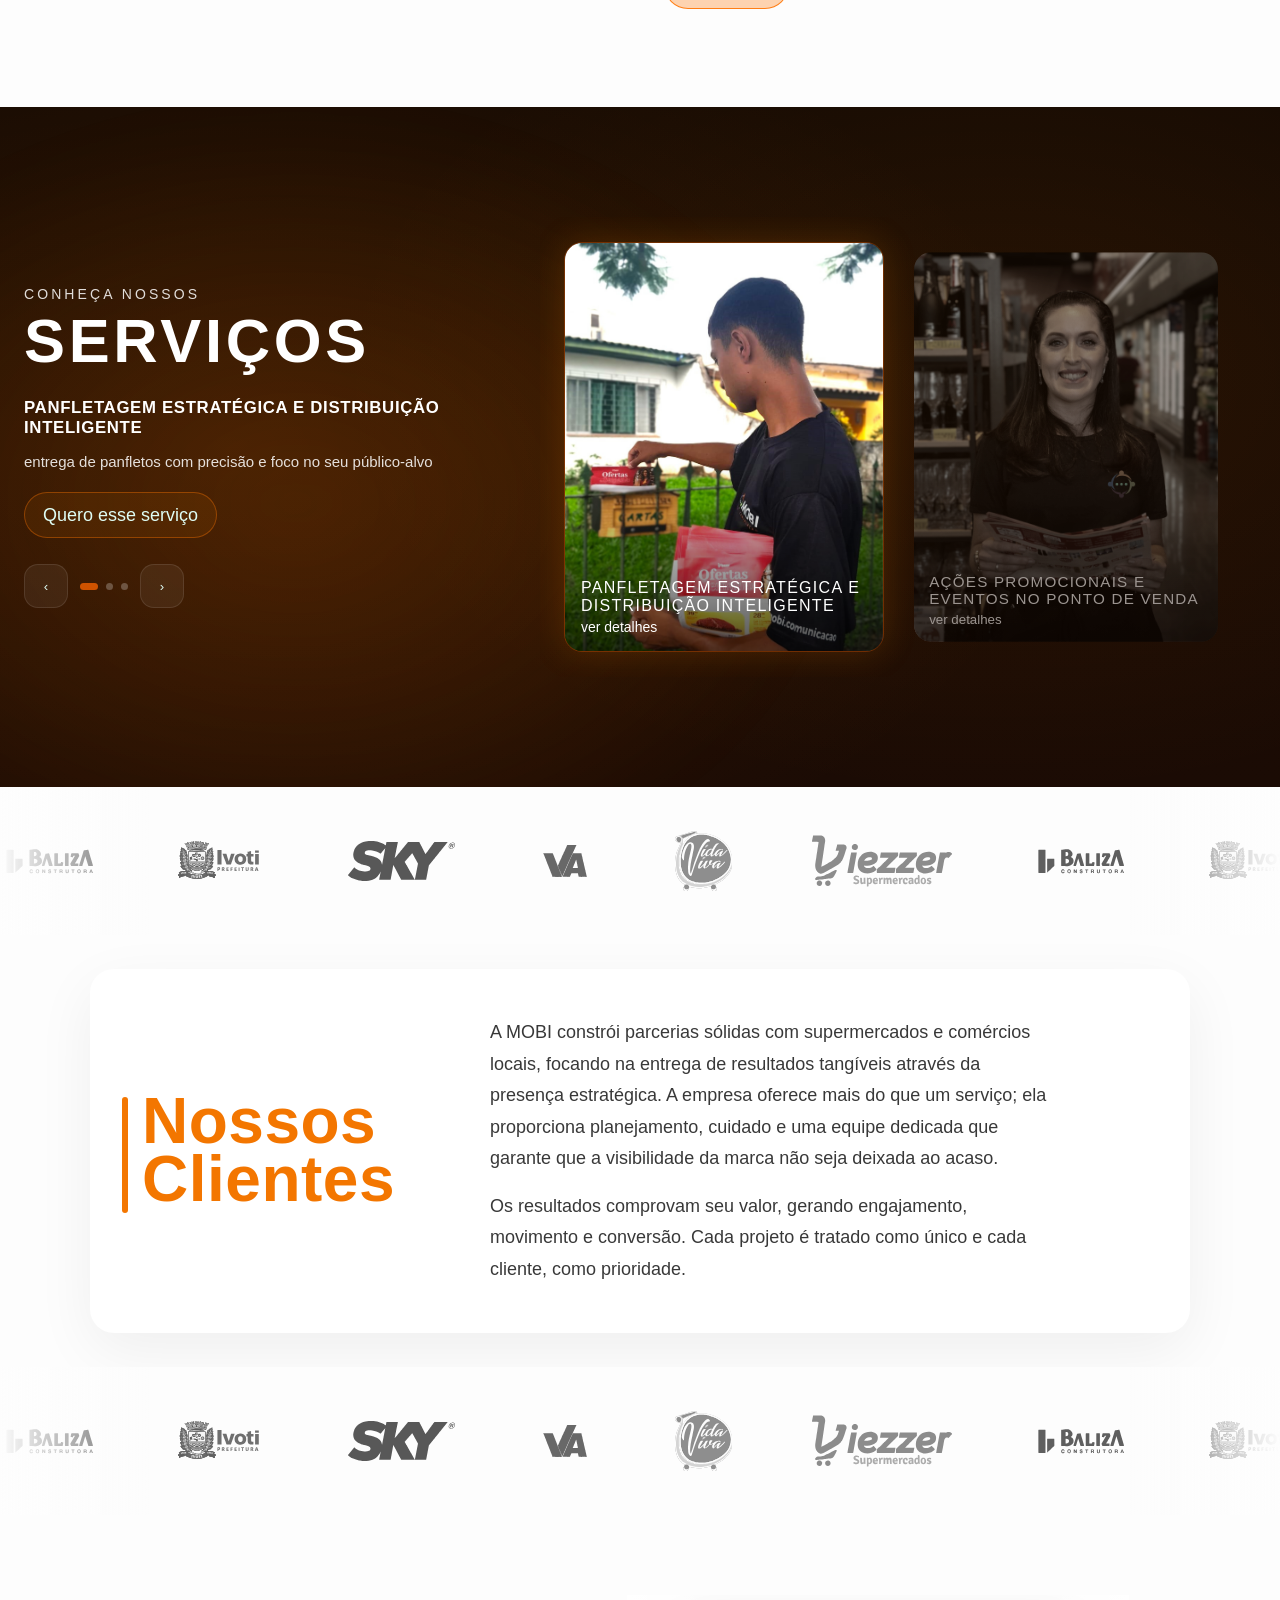
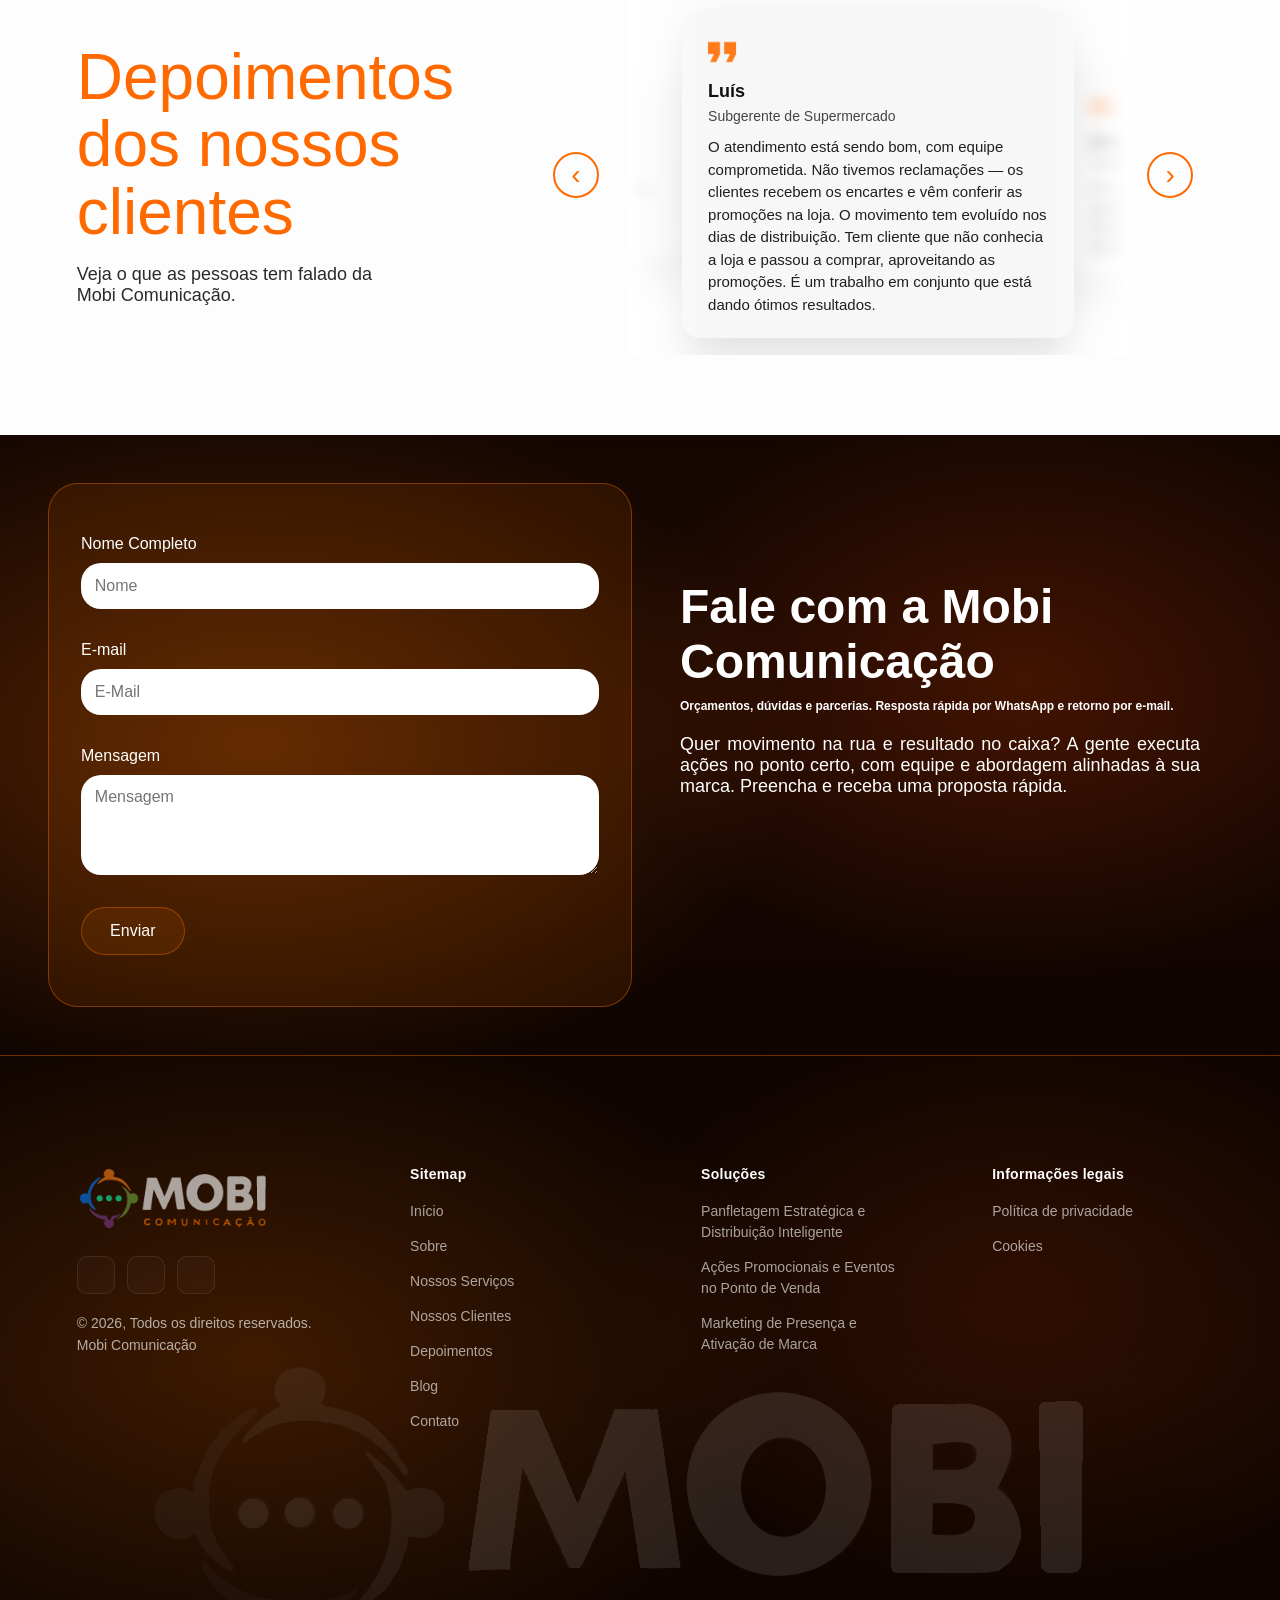
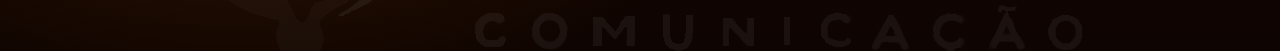
==== commit de0cc2af: "Termino do preenchemento do conteúdo do blog" ====
--- a/index.html
+++ b/index.html
@@ -18,7 +18,7 @@
   <link rel="stylesheet" href="https://use.typekit.net/htb2smi.css">
   <!-- Fonte adicional (Online Web Fonts) -->
   <link href="https://db.onlinewebfonts.com/c/2bf16335573007d828f4197c2b884c04?family=Satoshi" rel="stylesheet">
-  <title>Home Mobi Comunicação</title>
+  <title>Mobi Comunicação</title>
 </head>
 
 <body>
--- a/css/style-home.css
+++ b/css/style-home.css
@@ -1524,19 +1524,6 @@
   padding: 140px 6% 60px;
 }
 
-.post-hero__bg {
-  position: absolute;
-  inset: 0;
-  background:
-    linear-gradient(180deg, rgba(0,0,0,0.35) 0%, rgba(0,0,0,0.85) 100%),
-    radial-gradient(900px 500px at 30% 40%, rgba(255, 115, 0, 0.18), transparent 60%),
-    url("../midia/posts/blog-1.jpg");
-  background-size: cover;
-  background-position: center;
-  transform: scale(1.02);
-  filter: saturate(1.05);
-}
-
 .post-hero__inner {
   position: relative;
   z-index: 1;
@@ -1615,17 +1602,23 @@
 }
 
 .post-cover {
+  display: flex;
+  justify-content: center;
+  align-items: center;
   margin: -32px 0 22px;
   border-radius: 18px;
   overflow: hidden;
   border: 1px solid rgba(255, 115, 0, 0.18);
   background: rgba(255, 115, 0, 0.05);
+  padding: 20px; /* cria respiro interno */
 }
 
 .post-cover img {
   display: block;
   width: 100%;
+  max-width: 450px; /* controla o tamanho máximo */
   height: auto;
+  border-radius: 12px;
 }
 
 /* CONTEÚDO OTIMIZADO PRA LEITURA */
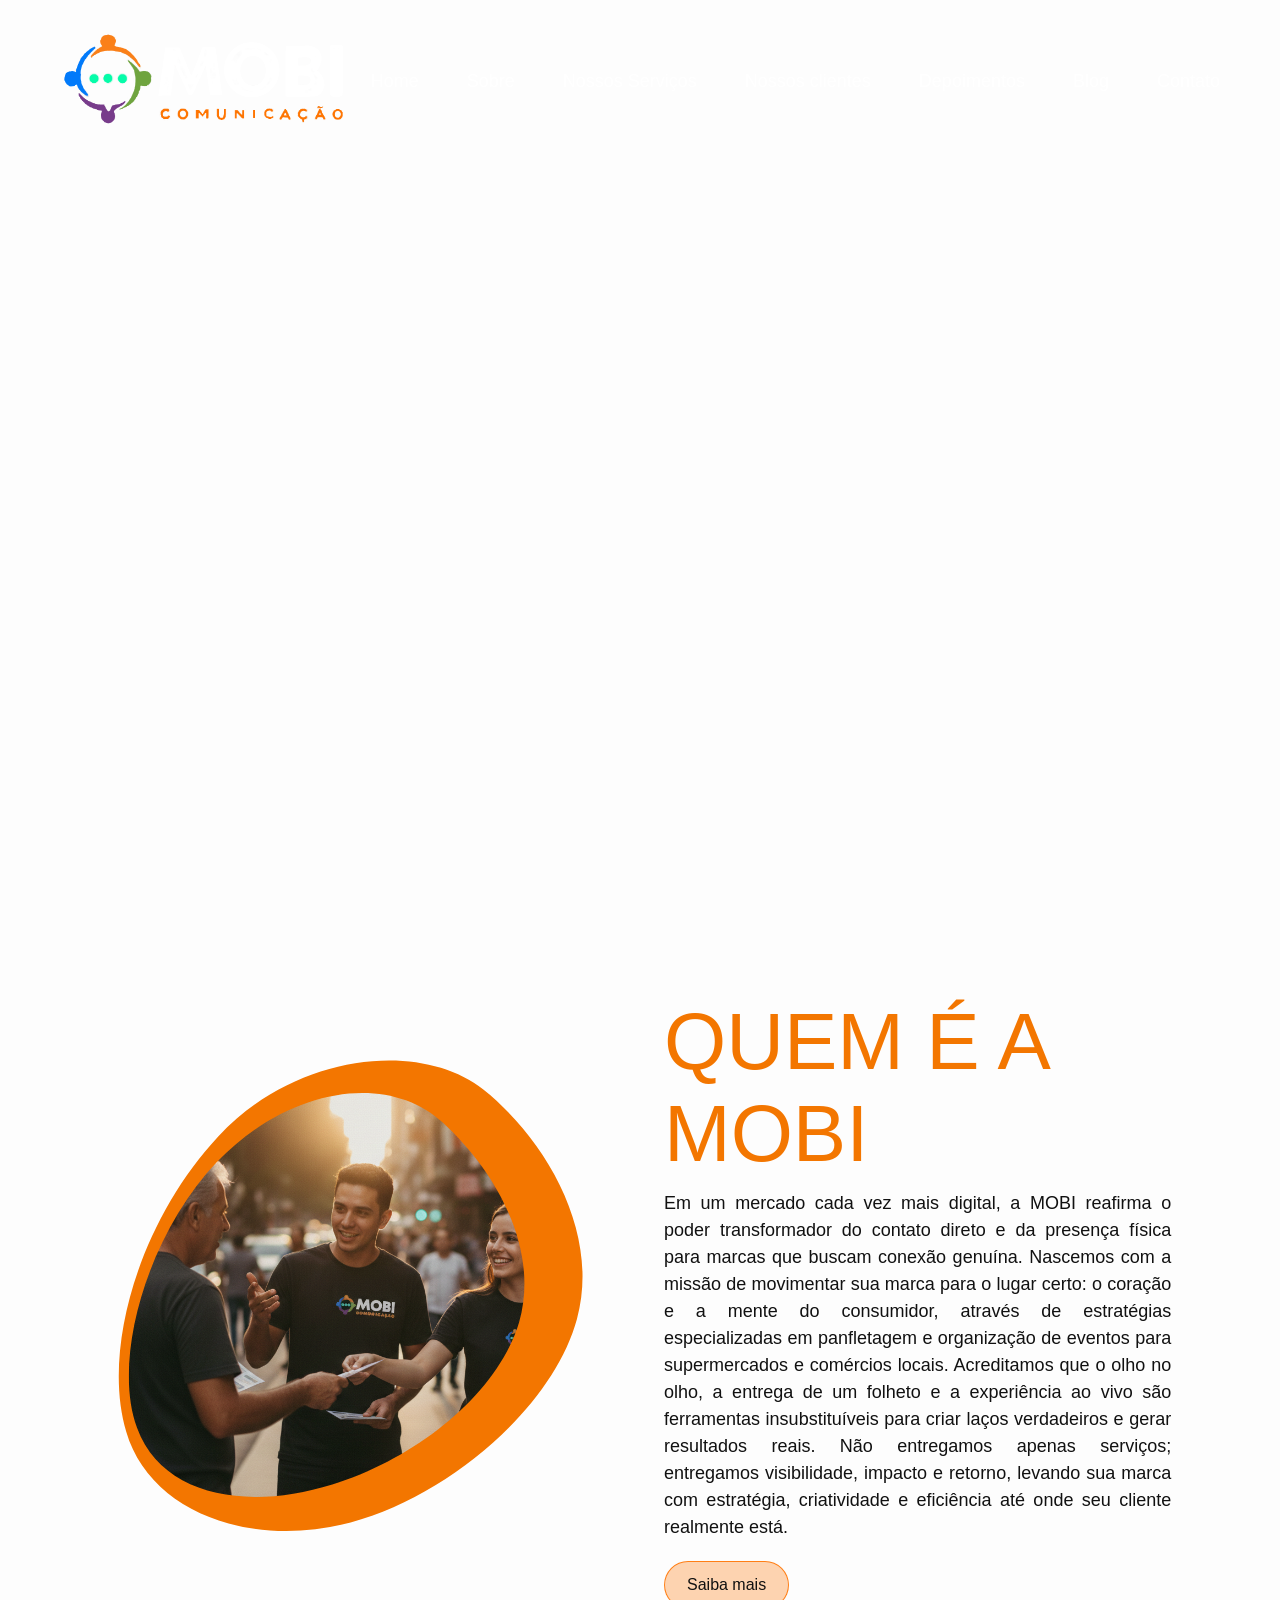
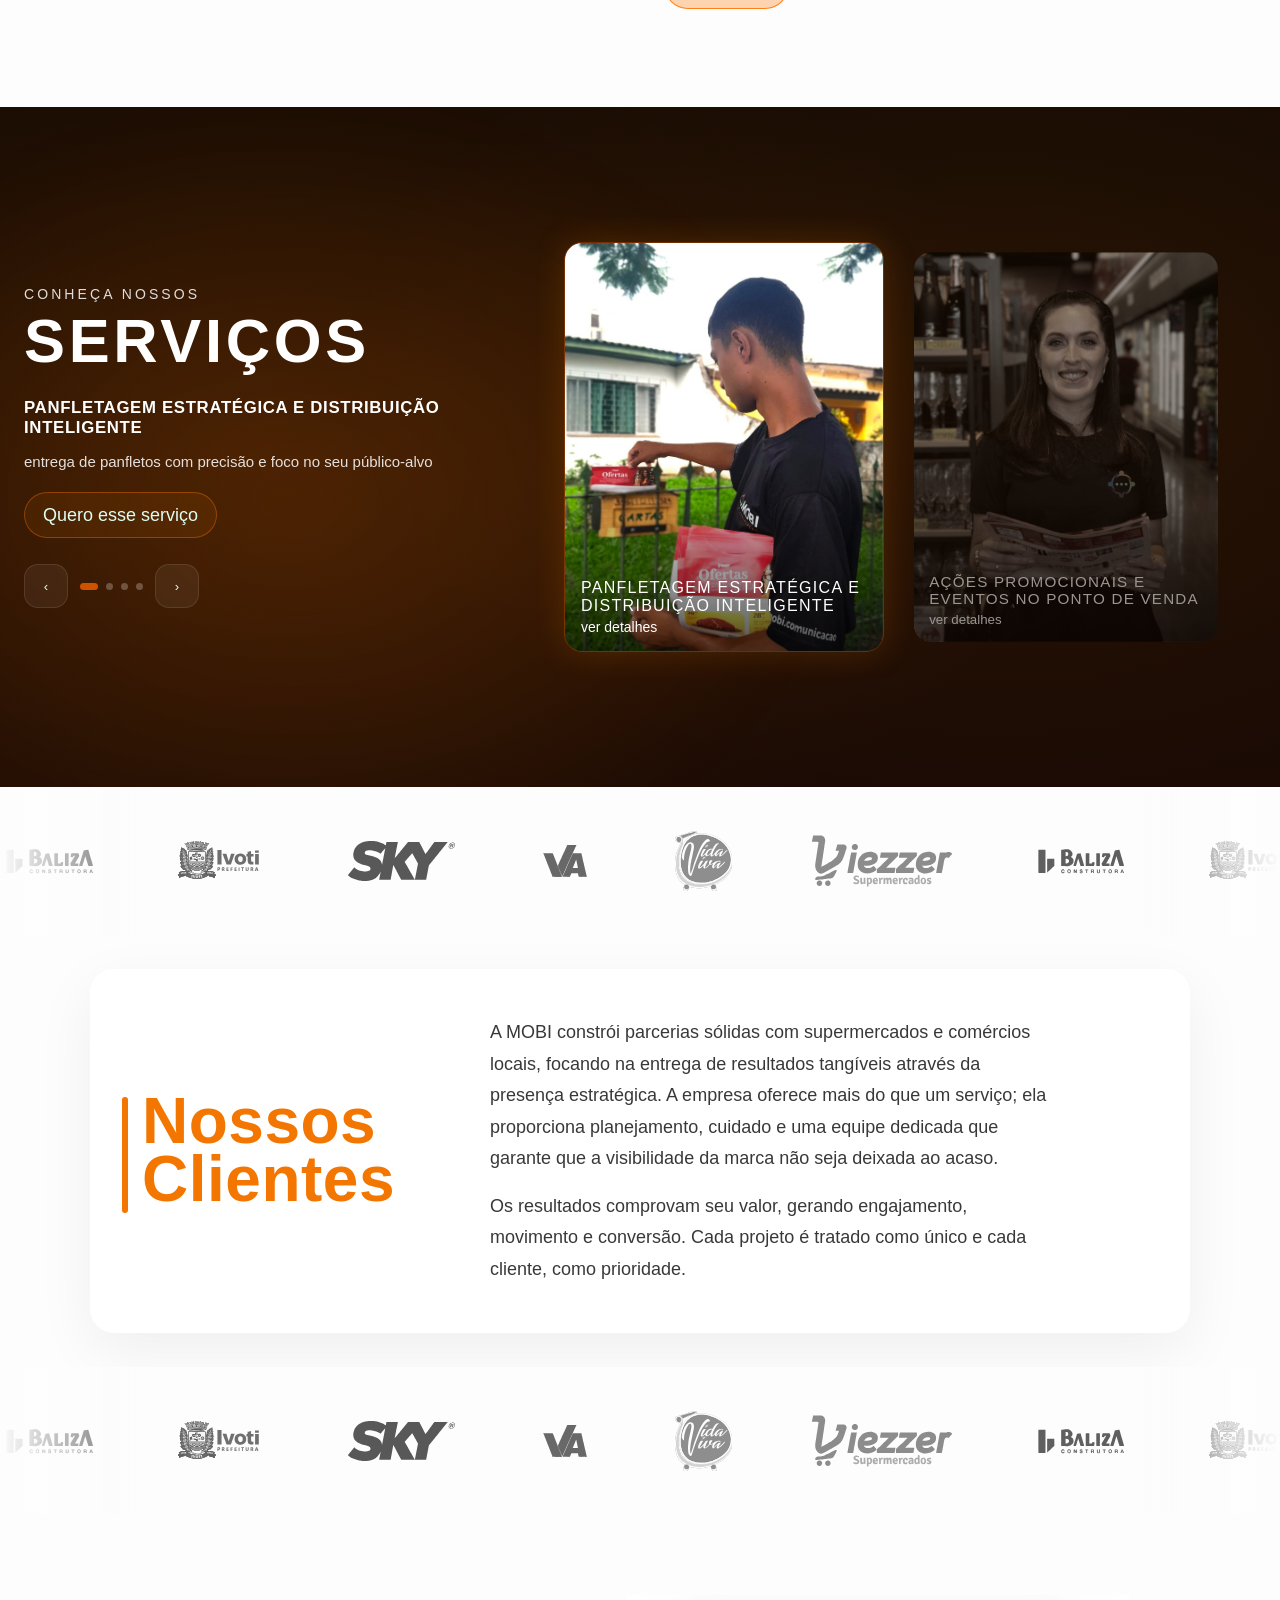
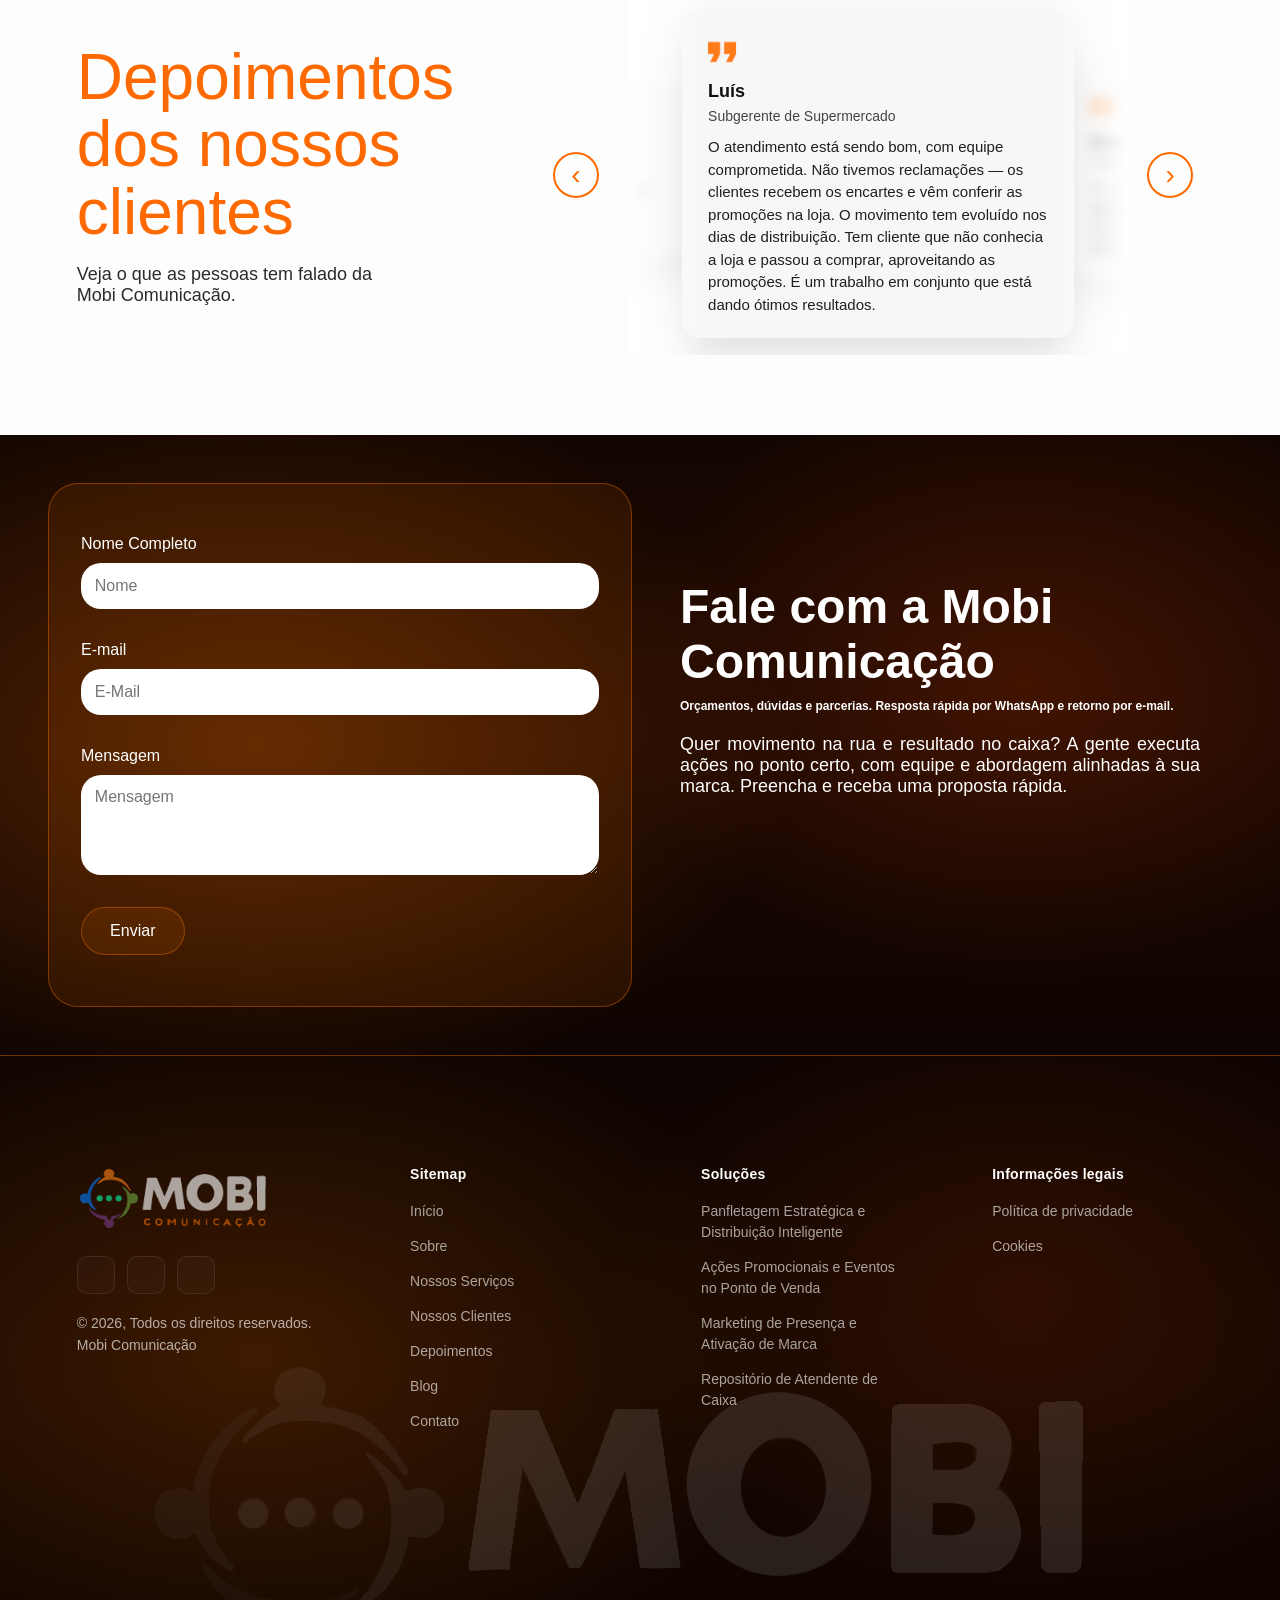
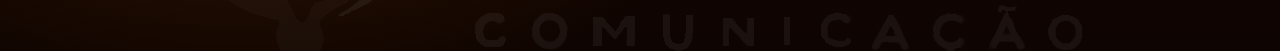
==== commit f69550d7: "Atualização dos serviços" ====
--- a/index.html
+++ b/index.html
@@ -434,6 +434,7 @@
           <li><a href="panfletagem.html">Panfletagem Estratégica e Distribuição Inteligente</a></li>
           <li><a href="acoes-promocionais.html">Ações Promocionais e Eventos no Ponto de Venda</a></li>
           <li><a href="marketing-presenca.html">Marketing de Presença e Ativação de Marca</a></li>
+          <li><a href="repositor-atendente.html">Repositório de Atendente de Caixa</a></li>
         </ul>
       </div>
 
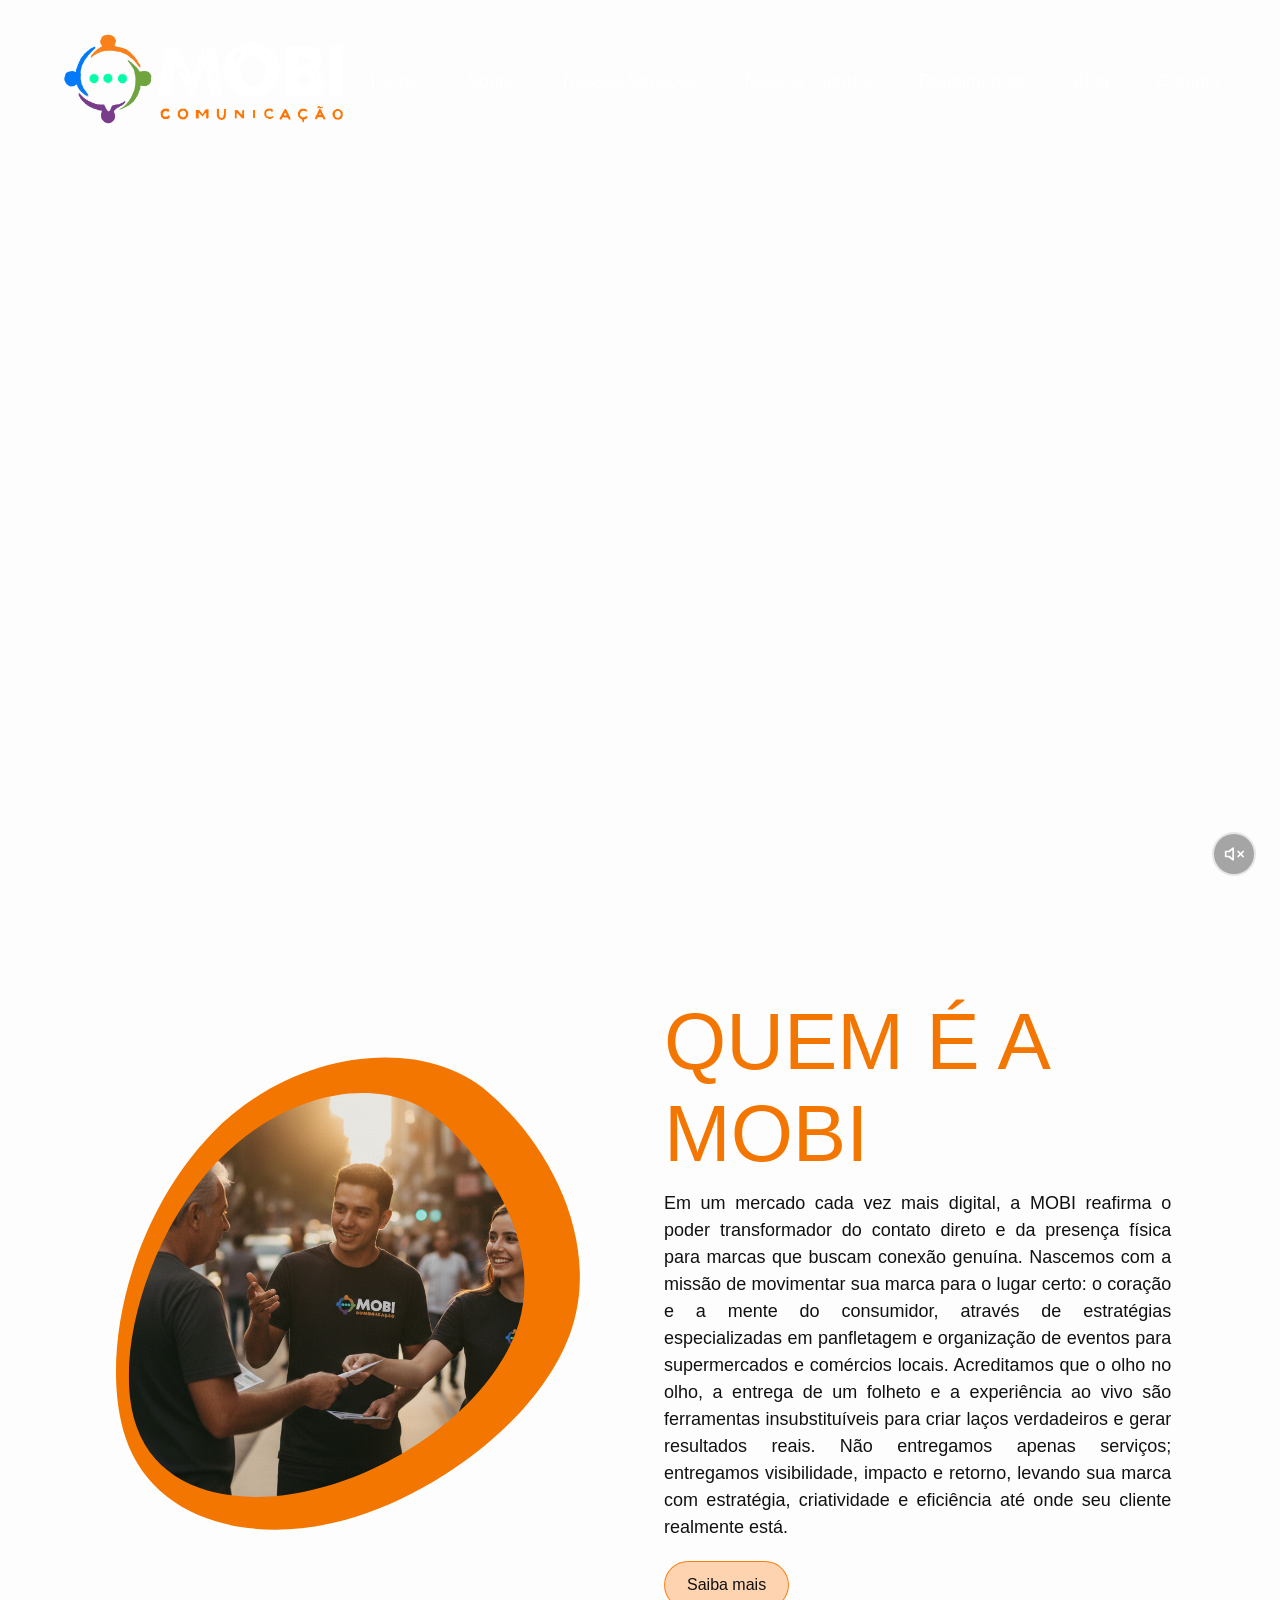
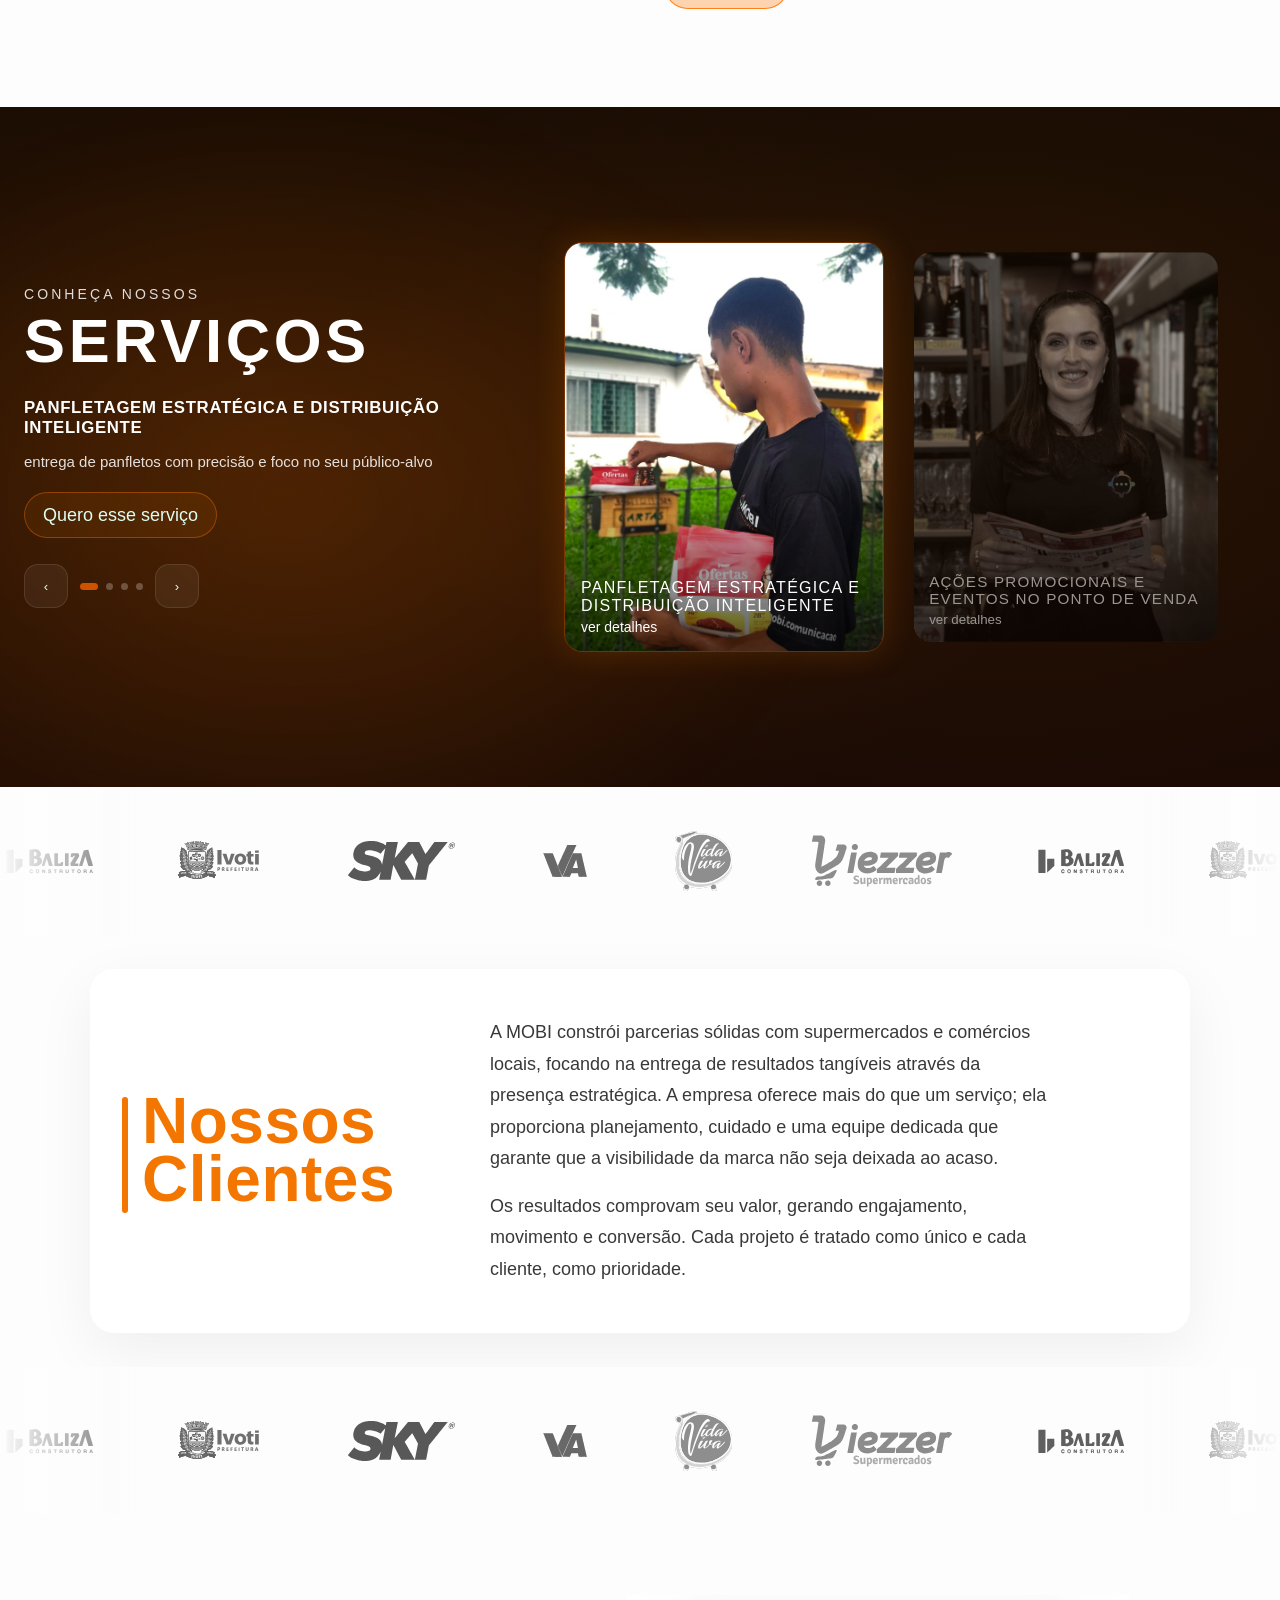
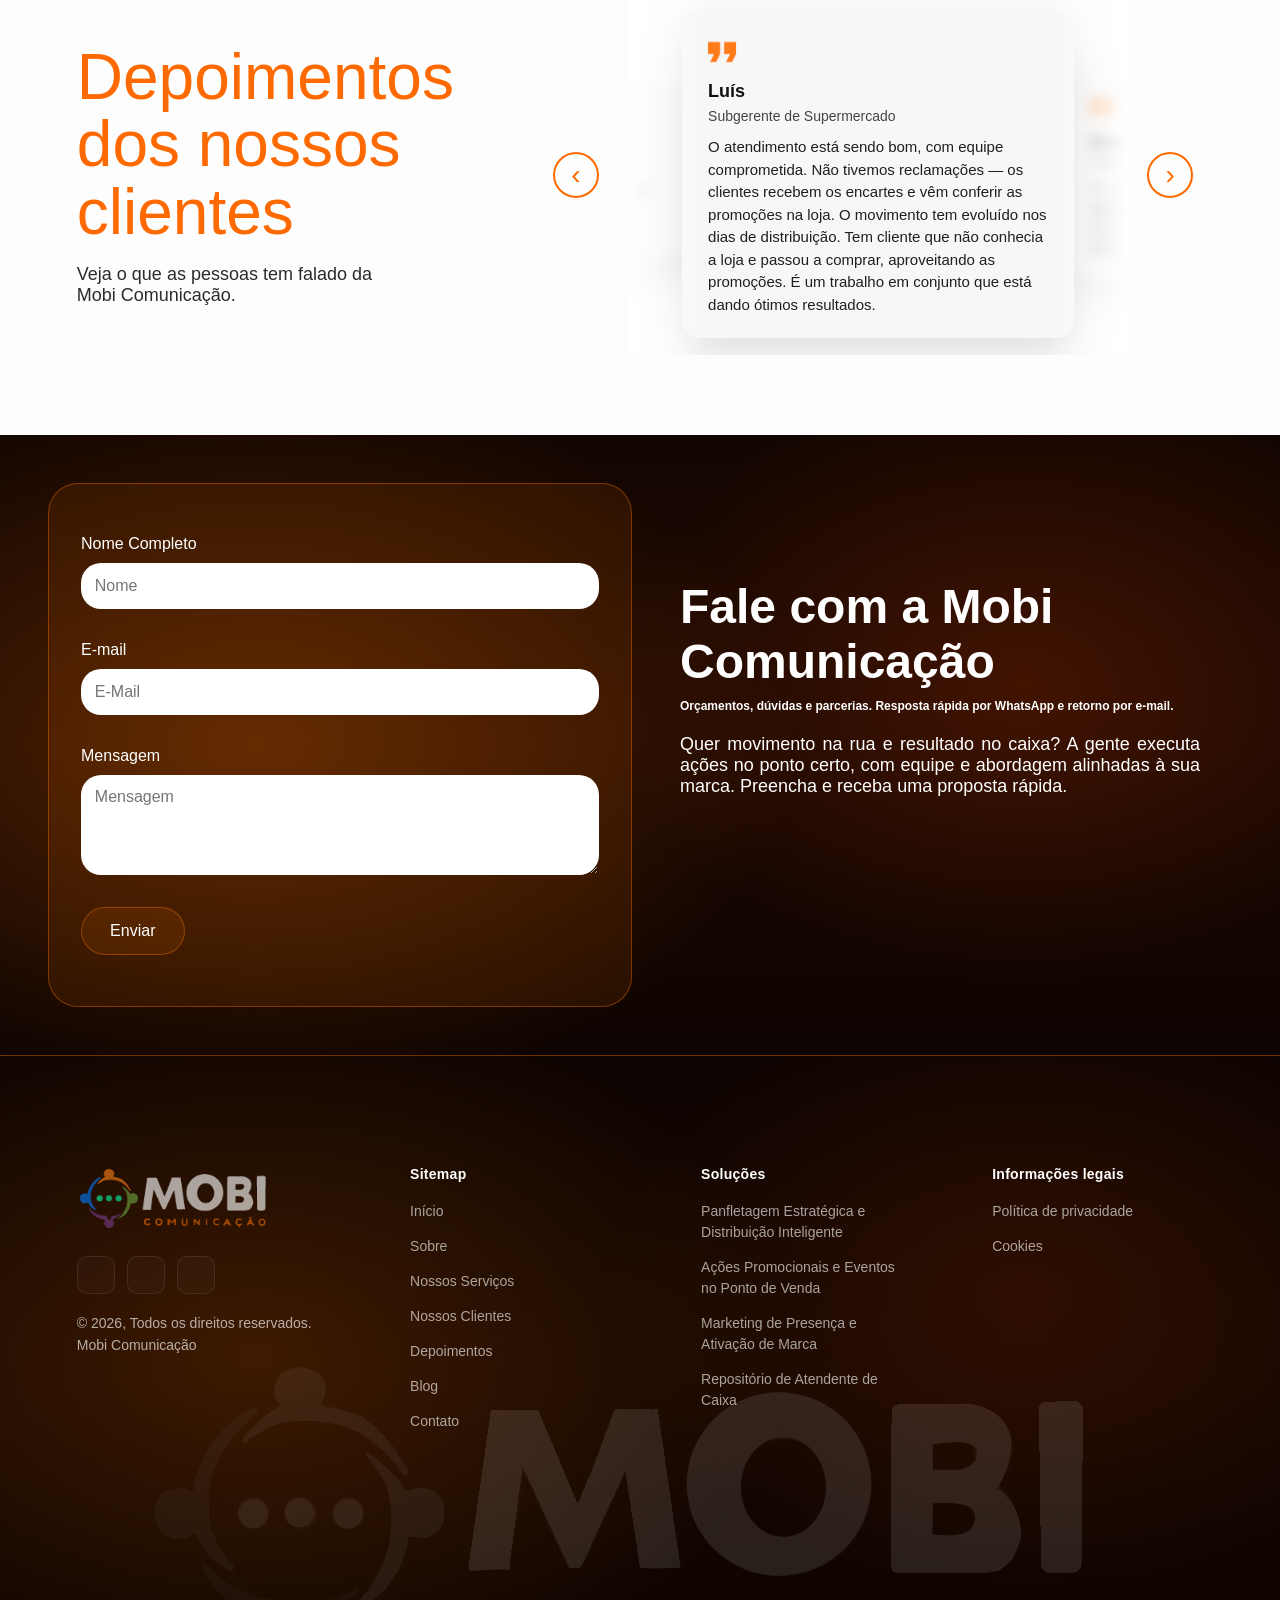
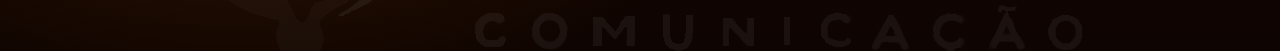
==== commit a3601fcc: "ajuste video da home + botão de volume" ====
--- a/index.html
+++ b/index.html
@@ -54,9 +54,21 @@
     Hero
     ========================================================= -->
   <section id="home" class="hero-section">
-    <video class="hero-video" autoplay loop playsinline preload="metadata">
+    <video class="hero-video" id="hero-video" autoplay muted loop playsinline preload="auto">
       <source src="midia/vid/MOBI_2.mp4" type="video/mp4" />
     </video>
+    <button class="hero-mute-btn" id="hero-mute-btn" aria-label="Ativar som">
+      <svg class="icon-muted" xmlns="http://www.w3.org/2000/svg" viewBox="0 0 24 24" fill="none" stroke="currentColor" stroke-width="2" stroke-linecap="round" stroke-linejoin="round">
+        <polygon points="11 5 6 9 2 9 2 15 6 15 11 19 11 5"/>
+        <line x1="23" y1="9" x2="17" y2="15"/>
+        <line x1="17" y1="9" x2="23" y2="15"/>
+      </svg>
+      <svg class="icon-unmuted" xmlns="http://www.w3.org/2000/svg" viewBox="0 0 24 24" fill="none" stroke="currentColor" stroke-width="2" stroke-linecap="round" stroke-linejoin="round">
+        <polygon points="11 5 6 9 2 9 2 15 6 15 11 19 11 5"/>
+        <path d="M19.07 4.93a10 10 0 0 1 0 14.14"/>
+        <path d="M15.54 8.46a5 5 0 0 1 0 7.07"/>
+      </svg>
+    </button>
   </section>
 
 
@@ -365,7 +377,7 @@
               ========================================================= -->
   <section class="contact-forms" id="contact">
     <div class="forms">
-      <form action="https://formsubmit.co/mobi@gmail.com" method="POST">
+      <form action="https://formsubmit.co/contato@mobicomunicacao.com.br" method="POST">
         <label for="Nome">Nome Completo</label>
         <input type="text" name="name" placeholder="Nome" id="name" required>
         <label for="E-mail">E-mail</label>
@@ -405,9 +417,9 @@
         </a>
 
         <div class="rodape-social">
-          <a href="#" aria-label="Instagram"><i class="fa fa-instagram" aria-hidden="true"></i></a>
-          <a href="#" aria-label="Whatsapp"><i class="fa fa-whatsapp"></i></a>
-          <a href="#" aria-label="Email"><i class="fa-regular fa-envelope"></i></a>
+          <a href="https://www.instagram.com/mobi.comunicacao/" aria-label="Instagram" target="_blank"><i class="fa fa-instagram" aria-hidden="true"></i></a>
+                    <a target="_blank" href="https://wa.me/5551991052994" aria-label="Whatsapp"><i class="fa fa-whatsapp"></i></a>
+                    <a target="_blank" href="contato@mobicomunicacao.com.br" aria-label="Email"><i class="fa-regular fa-envelope"></i></a>
         </div>
 
         <p class="rodape-copy">
@@ -477,6 +489,32 @@
   </script>
   </script>
   <script src="script/menu-hamburguer.js"></script>
+  <script>
+    (function () {
+      var v = document.getElementById('hero-video');
+      var btn = document.getElementById('hero-mute-btn');
+      if (!v) return;
+
+      var p = v.play();
+      if (p !== undefined) {
+        p.catch(function () {
+          var resume = function () {
+            v.play();
+          };
+          document.addEventListener('click', resume, { once: true });
+          document.addEventListener('touchstart', resume, { once: true });
+        });
+      }
+
+      if (btn) {
+        btn.addEventListener('click', function () {
+          v.muted = !v.muted;
+          btn.classList.toggle('is-unmuted', !v.muted);
+          btn.setAttribute('aria-label', v.muted ? 'Ativar som' : 'Silenciar');
+        });
+      }
+    })();
+  </script>
 </body>
 
 </html>
--- a/css/style-home.css
+++ b/css/style-home.css
@@ -114,6 +114,47 @@
   z-index: 0;
   pointer-events: none;
   /* importante */
+}
+
+.hero-mute-btn {
+  position: absolute;
+  bottom: 24px;
+  right: 24px;
+  z-index: 10;
+  display: flex;
+  align-items: center;
+  justify-content: center;
+  width: 44px;
+  height: 44px;
+  border-radius: 50%;
+  border: 2px solid rgba(255, 255, 255, 0.7);
+  background: rgba(0, 0, 0, 0.35);
+  color: #fff;
+  cursor: pointer;
+  transition: background 0.2s, border-color 0.2s;
+  backdrop-filter: blur(4px);
+}
+
+.hero-mute-btn:hover {
+  background: rgba(0, 0, 0, 0.6);
+  border-color: #fff;
+}
+
+.hero-mute-btn svg {
+  width: 20px;
+  height: 20px;
+}
+
+.hero-mute-btn .icon-unmuted {
+  display: none;
+}
+
+.hero-mute-btn.is-unmuted .icon-muted {
+  display: none;
+}
+
+.hero-mute-btn.is-unmuted .icon-unmuted {
+  display: block;
 }
 
 /* container da mÃ­dia */
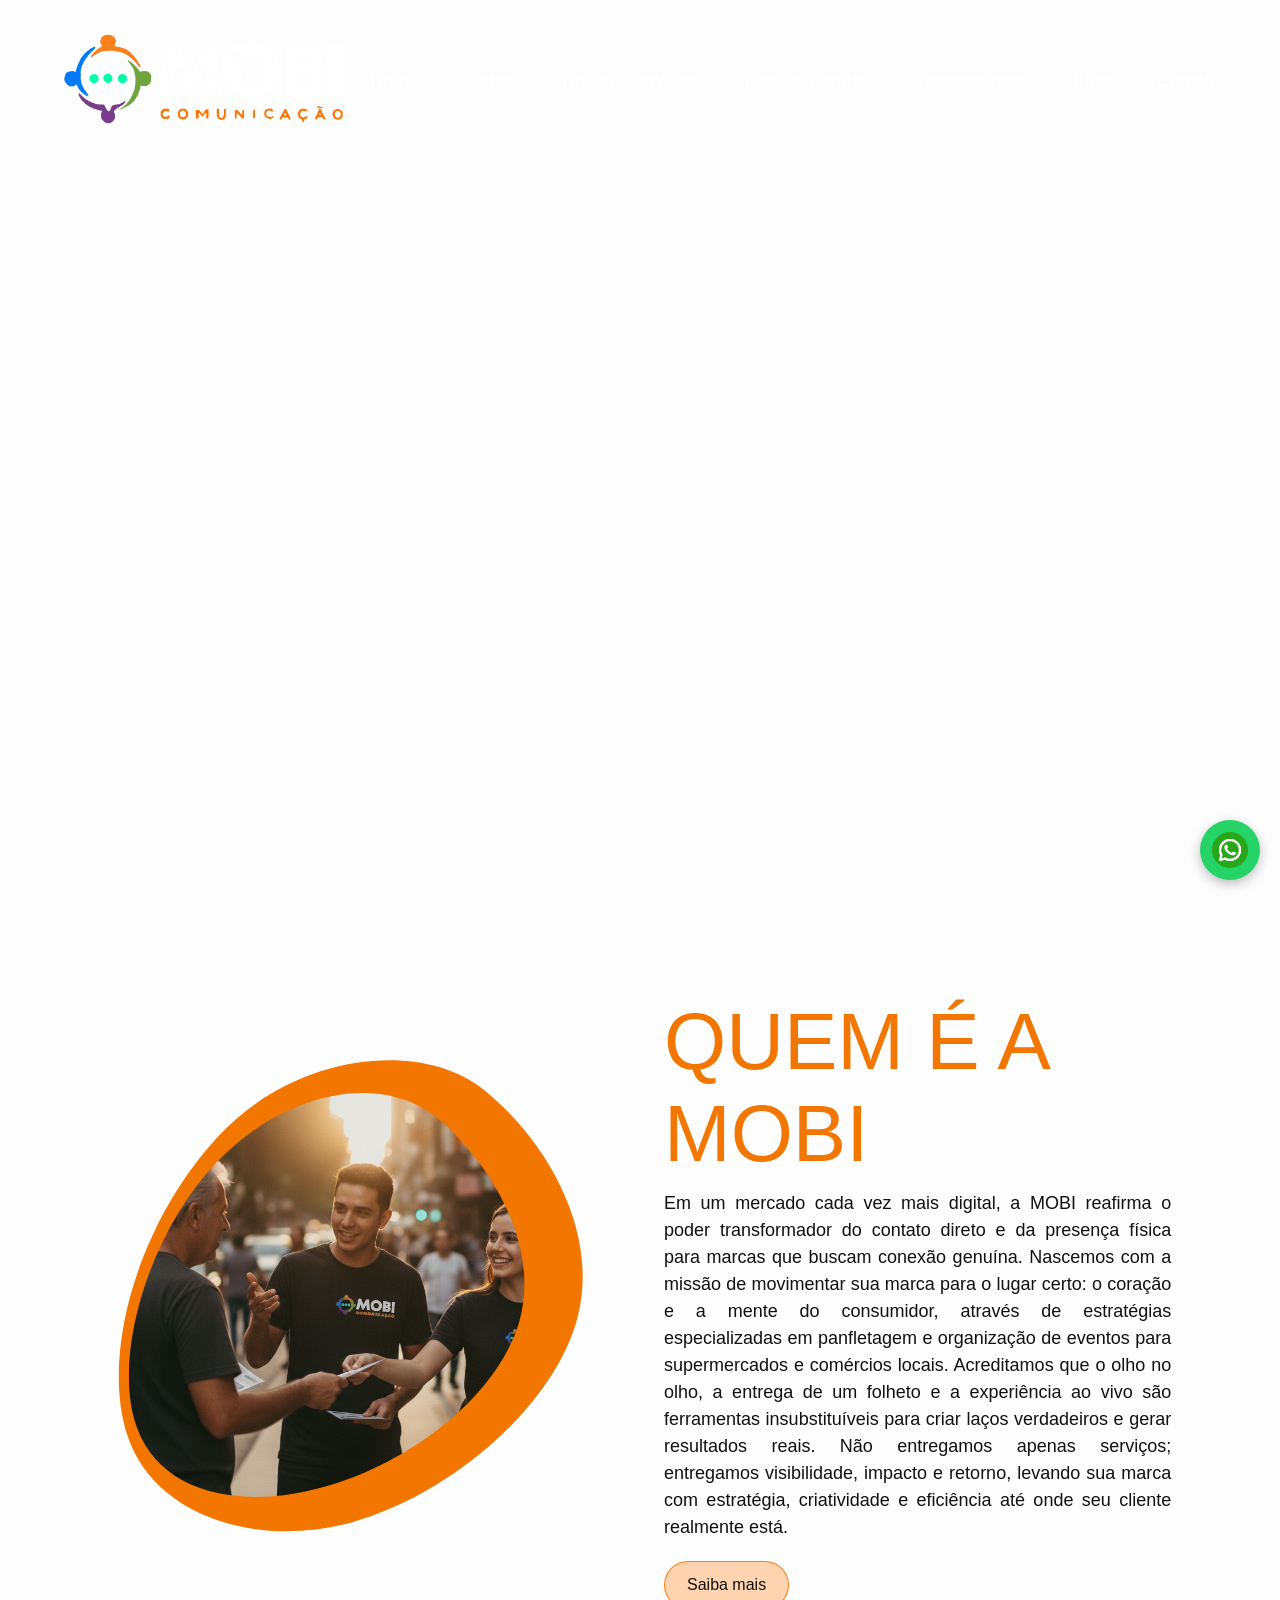
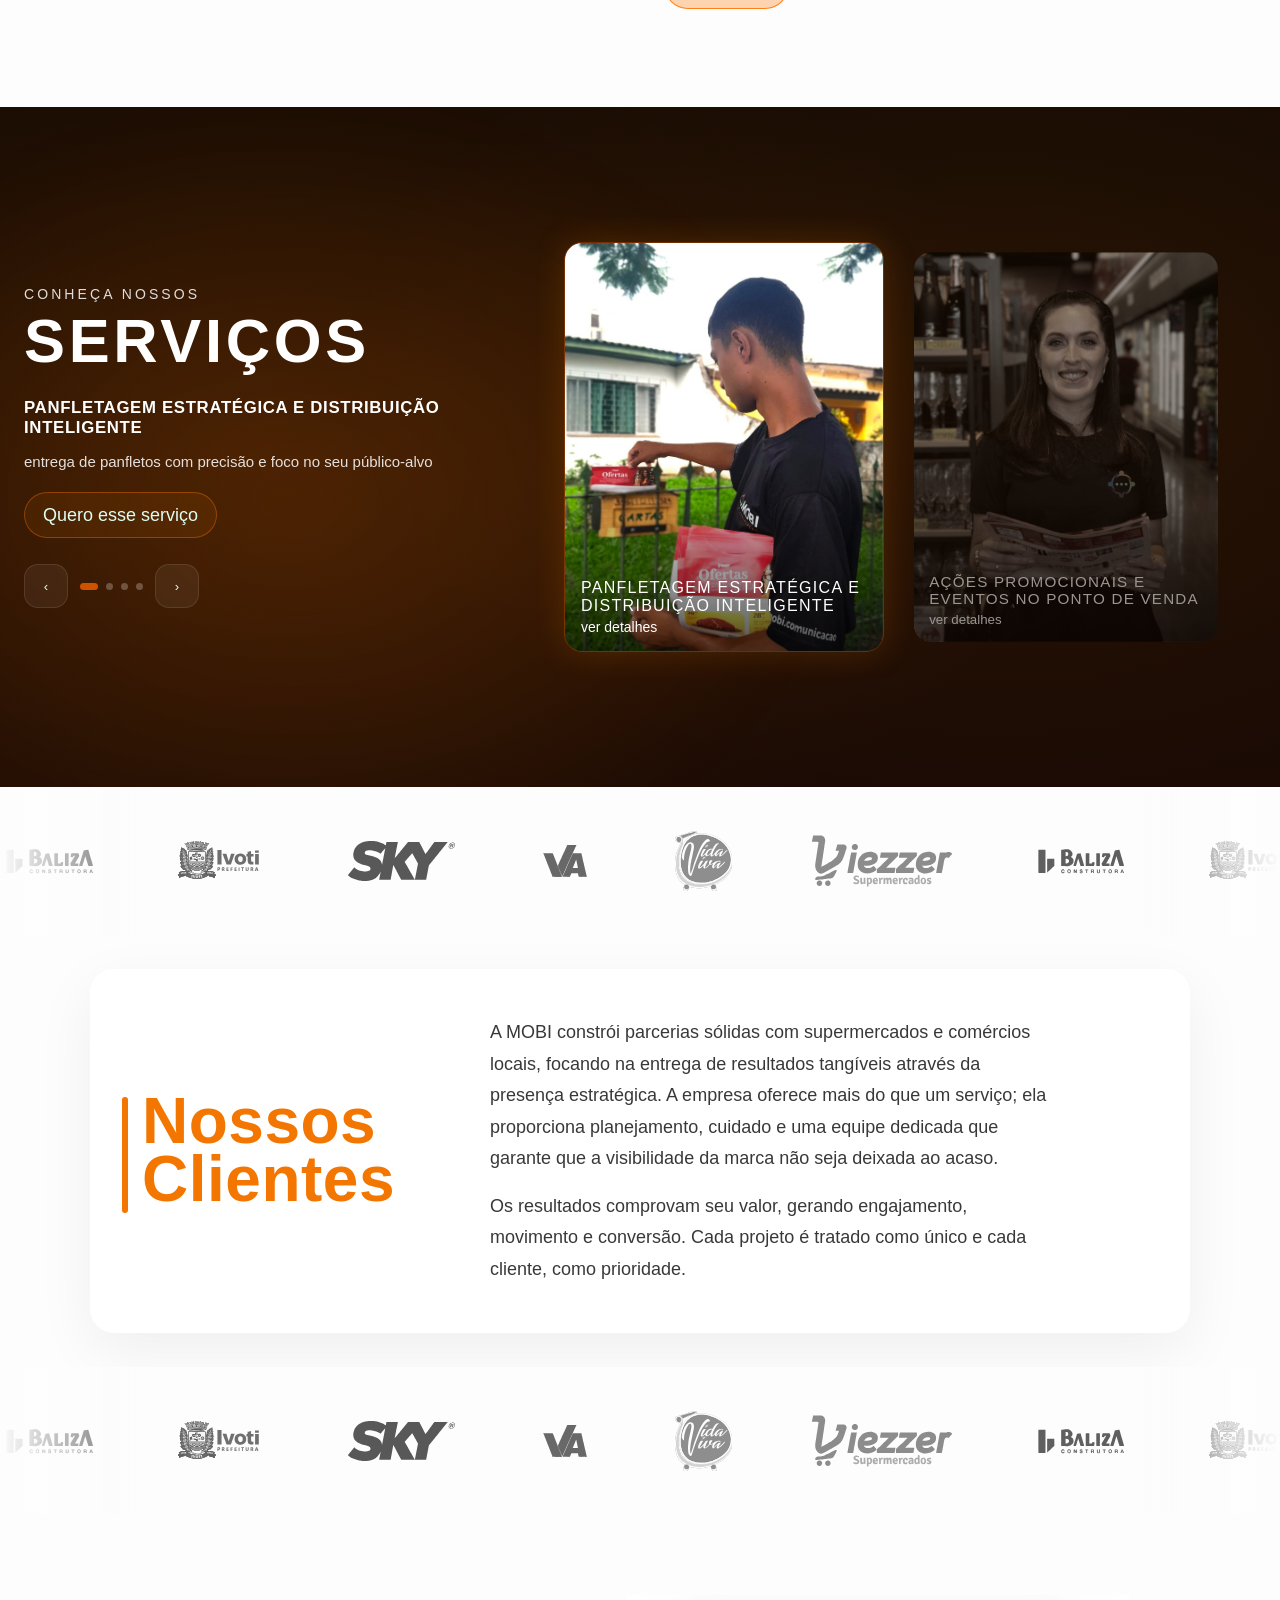
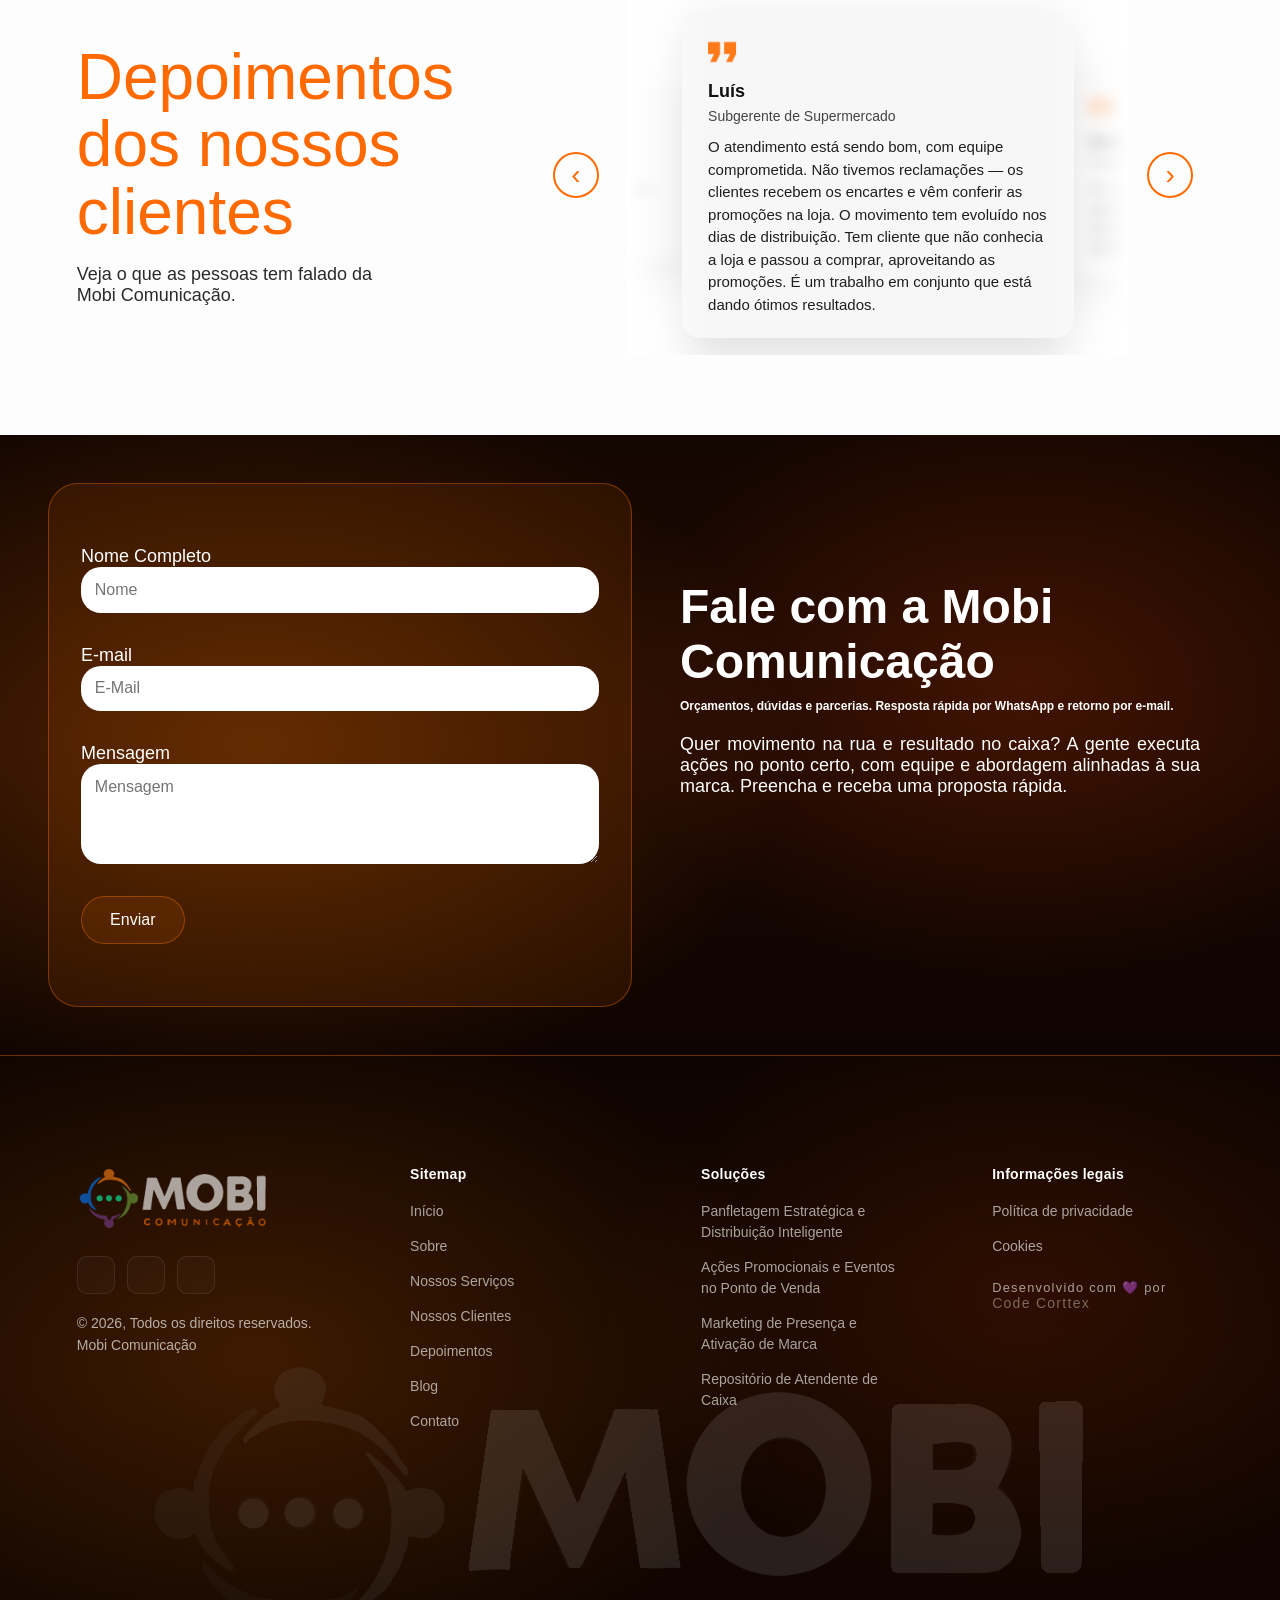
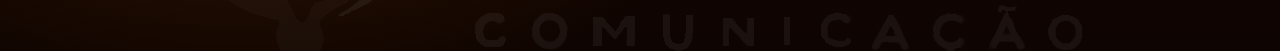
==== commit 45f0eaf8: "versão final cliente" ====
--- a/index.html
+++ b/index.html
@@ -22,6 +22,15 @@
 </head>
 
 <body>
+
+  <a href="https://wa.me/5551991052994" 
+   class="whatsapp-float" 
+   target="_blank" 
+   aria-label="Fale conosco no WhatsApp">
+
+    <img src="midia/whatsapp.png" alt="WhatsApp">
+    
+</a>
 
   <!-- =========================================================
     Header
@@ -377,7 +386,7 @@
               ========================================================= -->
   <section class="contact-forms" id="contact">
     <div class="forms">
-      <form action="https://formsubmit.co/contato@mobicomunicacao.com.br" method="POST">
+      <form action="https://formsubmit.co/mobi@gmail.com" method="POST">
         <label for="Nome">Nome Completo</label>
         <input type="text" name="name" placeholder="Nome" id="name" required>
         <label for="E-mail">E-mail</label>
@@ -455,6 +464,11 @@
         <ul>
           <li><a href="#">Política de privacidade</a></li>
           <li><a href="#">Cookies</a></li>
+          <li><p class="footer-credits"
+        style="font-size: 0.8rem; opacity: 0.6; margin-top: 10px; letter-spacing: 0.1em; color:#fff">
+        Desenvolvido com 💜 por <a href="https://www.codecorttex.com.br" target="_blank"
+          style="text-decoration: none;">Code Corttex</a>
+      </p></li>
         </ul>
       </div>
     </div>
--- a/css/style-home.css
+++ b/css/style-home.css
@@ -8,7 +8,47 @@
   =============================================================
 */
 
-
+.whatsapp-float {
+    position: fixed;
+    bottom: 20px;
+    right: 20px;
+    z-index: 9999;
+
+    width: 60px;
+    height: 60px;
+
+    display: flex;
+    align-items: center;
+    justify-content: center;
+
+    border-radius: 50%;
+    background-color: #25D366; /* cor padrão WhatsApp */
+    
+    box-shadow: 0 4px 12px rgba(0, 0, 0, 0.25);
+
+    transition: transform 0.3s ease, box-shadow 0.3s ease;
+}
+
+.whatsapp-float img {
+    width: 60%;
+    height: auto;
+}
+
+/* Hover (desktop) */
+.whatsapp-float:hover {
+    transform: scale(1.1);
+    box-shadow: 0 6px 18px rgba(0, 0, 0, 0.35);
+}
+
+/* Mobile */
+@media (max-width: 768px) {
+    .whatsapp-float {
+        width: 55px;
+        height: 55px;
+        bottom: 15px;
+        right: 15px;
+    }
+}
 /* =========================================================
    Base / Reset
    ========================================================= */
@@ -1154,13 +1194,15 @@
   display: grid;
   grid-template-columns: 1;
 
-  & label,
+  & label
   input,
   textarea {
     display: block;
     width: 100%;
     font-size: 16px;
     margin-bottom: 10px;
+    
+
   }
 
 & input,
@@ -1171,6 +1213,8 @@
   margin-bottom: 2rem;
   border: 1px solid transparent;
   border-radius: 20px;
+  
+  color: #000000 !important;
 }
 
 & textarea {
